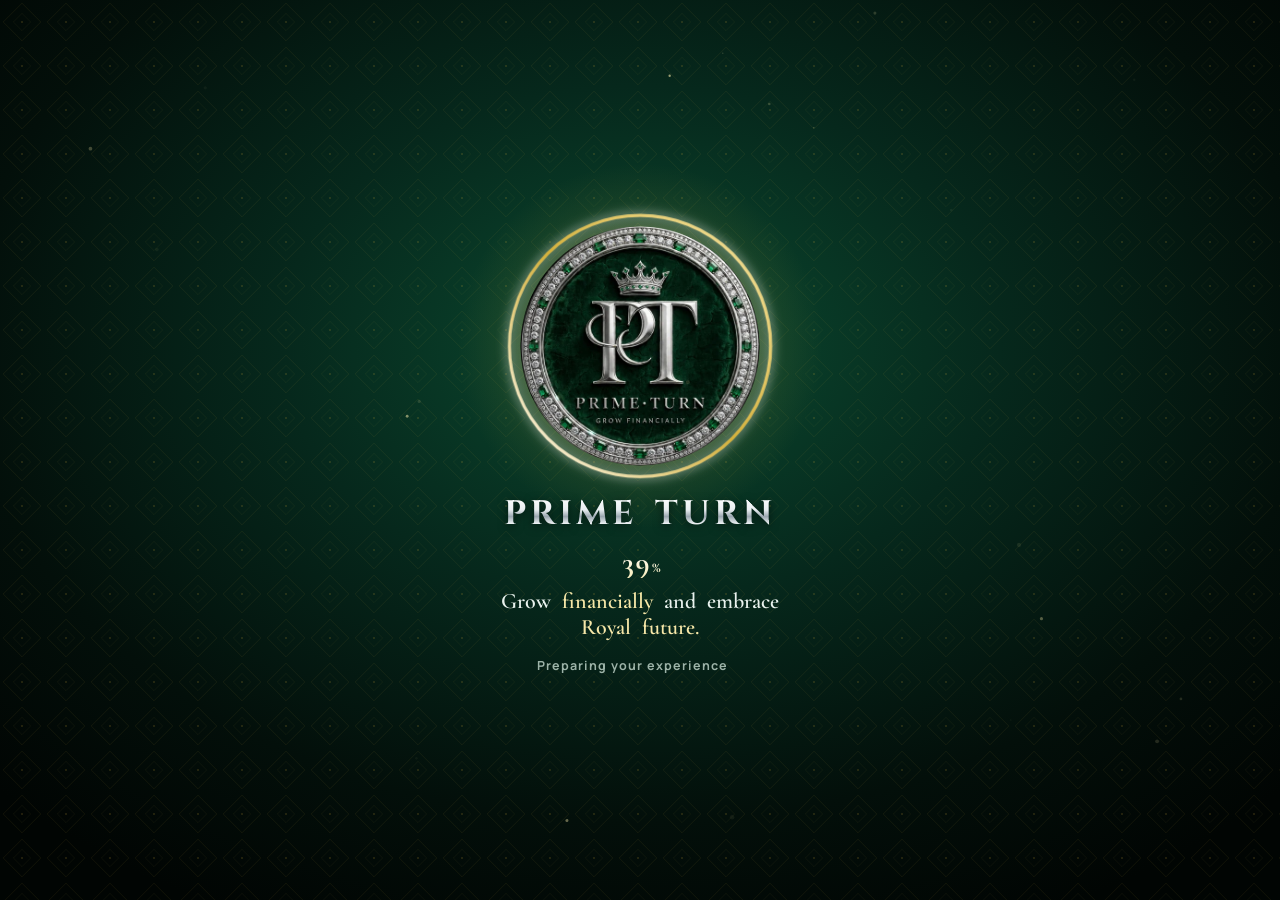
==== dashboard.html @ b7cd5deb "Add files via upload" ====
<!DOCTYPE html>
<html lang="en" class="rt-app">
<head>
<meta charset="UTF-8">
<meta name="viewport" content="width=device-width, initial-scale=1, viewport-fit=cover">
<meta name="theme-color" content="#04261b" id="themeMeta">
<link rel="manifest" href="manifest.webmanifest">
<link rel="apple-touch-icon" href="icons/apple-touch-icon.png">
<meta name="mobile-web-app-capable" content="yes">
<meta name="apple-mobile-web-app-capable" content="yes">
<meta name="apple-mobile-web-app-status-bar-style" content="black">
<meta name="apple-mobile-web-app-title" content="Prime Turn">
<meta name="application-name" content="Prime Turn">
<meta name="format-detection" content="telephone=no">
<script src="pwa.js" defer></script>
<title>Prime Turn | Dashboard</title>
<link rel="icon" type="image/webp" href="[data-uri]">
<link rel="preconnect" href="https://fonts.googleapis.com">
<link rel="preconnect" href="https://fonts.gstatic.com" crossorigin>
<link href="https://fonts.googleapis.com/css2?family=Cormorant+Garamond:wght@500;600;700&family=Manrope:wght@500;600;700;800&family=Cinzel:wght@500;600;700&display=swap" rel="stylesheet">
<script>
/* accounts removed by the admin: remembered on this phone so login can say "Invalid session" */
function markRemoved(email){try{var l=JSON.parse(localStorage.getItem('td_removed')||'[]');if(l.indexOf(email)<0)l.push(email);localStorage.setItem('td_removed',JSON.stringify(l))}catch(e){}}
function isMarkedRemoved(email){try{return JSON.parse(localStorage.getItem('td_removed')||'[]').indexOf(email)>=0}catch(e){return false}}
</script>
<script>try{var th=localStorage.getItem("td_theme");if(th!=="light")document.documentElement.setAttribute("data-theme","dark")}catch(e){}</script>
<style>
:root{
  --navy:#04261b;
  --royal:#0b6b44;
  --royal-2:#118a58;
  --gold:#d4af37;
  --gold-hi:#f6e7a8;
  --gold-lo:#9a7616;
  --white:#ffffff;
  --page:#eceff1;
  --ink:#0b1f17;
  --muted:#5b6e65;
  --line:#d3d9de;
  --ok:#17a354;
  --gold-grad:linear-gradient(135deg,#ffffff 0%,#d4af37 45%,#9a7616 100%);
  --card:#ffffff;--soft:#f4f6f7;--hdr:rgba(255,255,255,.96);--head:#04261b;
  --serif:'Cormorant Garamond',Georgia,'Times New Roman',serif;
  --sans:'Manrope',system-ui,-apple-system,'Segoe UI',Roboto,sans-serif;
}
*{box-sizing:border-box;margin:0;padding:0;-webkit-tap-highlight-color:transparent}
html{scroll-behavior:smooth}
body{
  font-family:var(--sans);color:var(--ink);background:var(--page);
  background-image:
    radial-gradient(1200px 400px at 50% -100px,rgba(11,107,68,.12),transparent 70%),
    radial-gradient(circle at 1px 1px,rgba(11,107,68,.07) 1px,transparent 0);
  background-size:auto,22px 22px;
  min-height:100vh;
}
svg.i{width:1em;height:1em;fill:none;stroke:currentColor;stroke-width:2.2;stroke-linecap:round;stroke-linejoin:round;flex:none}
button{font-family:inherit;cursor:pointer;border:0;background:none;color:inherit}
:focus-visible{outline:3px solid var(--gold);outline-offset:2px}

.app{max-width:520px;margin:0 auto;min-height:100vh;background:var(--page);position:relative;box-shadow:0 0 0 1px var(--line),0 30px 80px rgba(4,38,27,.12)}

/* ---------- Header ---------- */
.header{
  position:relative;
  display:flex;align-items:center;justify-content:space-between;gap:10px;
  padding:10px 16px;background:var(--hdr);backdrop-filter:blur(10px);
  border-bottom:1px solid var(--line);
}
.header::after{content:"";position:absolute;left:0;right:0;bottom:-1px;height:2px;background:var(--gold-grad)}
.brand{display:flex;align-items:center;gap:10px;min-width:0}
.brand img{width:46px;height:46px;object-fit:contain;display:block}
.brand-name{font-family:var(--serif);font-weight:700;font-size:25px;letter-spacing:.14em;color:var(--head);line-height:1}
.brand-name b{color:var(--gold-lo);font-weight:700}
.live{display:flex;align-items:center;gap:7px;font-size:12px;font-weight:800;color:var(--ok);padding:6px 11px;border-radius:999px;background:#eaf8f0;border:1px solid #c6ecd6}
.dot{position:relative;width:10px;height:10px;border-radius:50%;background:#2fae7a;box-shadow:0 0 0 2px #fff,0 0 8px #2fae7a}
.dot::after{content:"";position:absolute;inset:-5px;border-radius:50%;border:2px solid #2fae7a;opacity:0;animation:ping 1.8s ease-out infinite}
@keyframes ping{0%{transform:scale(.5);opacity:.8}100%{transform:scale(1.6);opacity:0}}

.pinned{position:sticky;top:0;z-index:30;background:var(--page);box-shadow:0 10px 16px -10px rgba(4,38,27,.35)}
.pin-body{padding:10px 16px 12px}
main{padding:2px 16px 110px}

/* ---------- Greeting ---------- */
.greet{display:flex;align-items:flex-end;justify-content:space-between;gap:12px;margin-bottom:10px}
.greet h1{font-family:var(--serif);font-size:30px;line-height:1.02;font-weight:700;color:var(--head)}
.greet p{margin-top:3px;font-size:13px;color:var(--muted);font-weight:600}
.clock{text-align:right;flex:none}
.clock .t{font-family:var(--serif);font-size:24px;font-weight:700;color:var(--royal);line-height:1;font-variant-numeric:tabular-nums}
.clock .d{font-size:11.5px;color:var(--muted);font-weight:700;margin-top:4px}

/* ---------- Balance ---------- */
.balance{
  position:relative;overflow:hidden;border-radius:20px;padding:14px 16px 14px;color:#fff;
  background:
    radial-gradient(420px 220px at 105% -10%,rgba(212,175,55,.35),transparent 65%),
    linear-gradient(145deg,#04261b 0%,#0a4f34 55%,#0f7a4e 100%);
  box-shadow:0 18px 40px rgba(4,38,27,.35);
}
.balance::before{ /* gold hairline frame */
  content:"";position:absolute;inset:6px;border-radius:17px;border:1px solid rgba(212,175,55,.45);pointer-events:none}
.balance::after{ /* faint arrow motif */
  content:"";position:absolute;right:-30px;bottom:-40px;width:210px;height:210px;opacity:.07;
  background:conic-gradient(from 200deg,#fff,transparent 40%);clip-path:polygon(50% 0,100% 50%,70% 50%,70% 100%,30% 100%,30% 50%,0 50%);transform:rotate(45deg)}
.eye{position:absolute;top:11px;right:13px;z-index:3;width:34px;height:34px;border-radius:50%;display:grid;place-items:center;background:rgba(255,255,255,.12);font-size:17px}
.bal-view{position:relative;z-index:1;display:flex;overflow-x:auto;scroll-snap-type:x mandatory;scrollbar-width:none;-webkit-overflow-scrolling:touch;overscroll-behavior-x:contain;margin:0 -4px}
.bal-view::-webkit-scrollbar{display:none}
.bal-slide{flex:0 0 100%;scroll-snap-align:start;scroll-snap-stop:always;padding:0 4px}
.bal-label{font-size:13px;font-weight:700;color:#d3dcd8;display:flex;align-items:center;gap:8px;min-height:30px;padding-right:44px}
.bal-label svg{color:var(--gold-hi);font-size:17px}
.bal-amount{margin:4px 0 2px;font-family:var(--serif);font-weight:700;font-size:40px;line-height:1.05;letter-spacing:.01em;
  background:linear-gradient(180deg,#fff 20%,var(--gold-hi) 120%);-webkit-background-clip:text;background-clip:text;color:transparent;font-variant-numeric:lining-nums}
.bal-amount .cur{font-size:.62em;margin-right:4px;vertical-align:.12em}
.bal-sub{font-size:12.5px;color:#aab9b2;font-weight:600}
.bal-sub b{color:var(--gold-hi)}
.bal-dots{position:relative;z-index:1;display:flex;gap:6px;margin-top:8px}
.bal-dots button{width:7px;height:7px;padding:0;border-radius:99px;background:rgba(255,255,255,.35);transition:all .3s}
.bal-dots button.on{width:22px;background:var(--gold)}
.swipe-hint{position:absolute;z-index:1;right:20px;bottom:auto;margin-top:-1px}
.stats{display:grid;grid-template-columns:1fr 1fr;gap:10px;margin-top:10px}
.stat{display:flex;align-items:center;gap:9px;text-align:left;padding:8px 10px;border-radius:10px;background:var(--card);border:1px solid var(--gold);box-shadow:0 5px 12px rgba(4,38,27,.1);transition:transform .15s}
.stat:active{transform:scale(.97)}
.stat .si{width:30px;height:30px;border-radius:8px;display:grid;place-items:center;font-size:16px;color:var(--gold-hi);background:linear-gradient(145deg,var(--navy),var(--royal-2));flex:none}
.stat small{display:block;font-size:10.5px;font-weight:700;color:var(--muted);line-height:1.1}
.stat b{display:block;font-size:14px;font-weight:800;color:var(--head);margin-top:2px;font-variant-numeric:tabular-nums;white-space:nowrap}
.stat.bump b{animation:bump .6s ease}
@keyframes bump{40%{transform:scale(1.25);color:var(--gold-lo)}}
.bal-actions{position:relative;z-index:1;display:grid;grid-template-columns:1fr 1fr;gap:12px;margin-top:10px}
.bal-actions .btn{height:44px;font-size:14.5px}
.btn{height:50px;border-radius:14px;font-weight:800;font-size:15px;display:flex;align-items:center;justify-content:center;gap:9px;transition:transform .15s,box-shadow .15s}
.btn:active{transform:scale(.97)}
.btn svg{font-size:18px}
.btn-gold{background:var(--gold-grad);color:#06130e;box-shadow:0 8px 18px rgba(212,175,55,.4),inset 0 1px 0 rgba(255,255,255,.55)}
.btn-ghost{background:#fff;color:#04261b;box-shadow:0 8px 18px rgba(0,0,0,.18)}

/* ---------- Functions ---------- */
.sec-title{display:flex;align-items:center;gap:10px;margin:22px 2px 12px;font-family:var(--serif);font-size:24px;font-weight:700;color:var(--head)}
.sec-title::after{content:"";flex:1;height:1px;background:linear-gradient(90deg,var(--gold),transparent)}
.grid{display:grid;grid-template-columns:repeat(4,1fr);gap:10px}
.fn{
  display:flex;flex-direction:column;align-items:center;gap:9px;padding:14px 4px 12px;border-radius:16px;
  background:var(--card);border:1px solid var(--line);box-shadow:0 6px 16px rgba(4,38,27,.07);
  font-weight:800;font-size:11.5px;color:var(--head);transition:transform .15s,border-color .15s;
}
.fn:hover{border-color:var(--gold)}
.fn:active{transform:scale(.95)}
.fn .ic{width:46px;height:46px;border-radius:14px;display:grid;place-items:center;font-size:23px;color:var(--gold-hi);
  background:linear-gradient(145deg,var(--navy),var(--royal-2));box-shadow:inset 0 0 0 1px rgba(212,175,55,.5),0 5px 10px rgba(11,107,68,.3)}

/* ---------- Slider ---------- */
.slider{position:relative;border-radius:20px;overflow:hidden;box-shadow:0 14px 30px rgba(4,38,27,.25);border:2px solid #fff;outline:1px solid var(--gold);touch-action:pan-y}
.track{display:flex;transition:transform .7s cubic-bezier(.65,0,.25,1)}
.slide{flex:0 0 100%;aspect-ratio:1.9/1;background:var(--navy)}
.slide img{width:100%;height:100%;object-fit:cover;display:block;user-select:none;-webkit-user-drag:none}
.dots{position:absolute;left:0;right:0;bottom:8px;display:flex;justify-content:center;gap:6px}
.dots button{width:7px;height:7px;border-radius:99px;background:rgba(255,255,255,.55);transition:all .3s;padding:0}
.dots button.on{width:22px;background:var(--gold)}

/* ---------- Transactions ---------- */
.tx-head{display:flex;align-items:center;justify-content:space-between}
.link{font-size:13px;font-weight:800;color:var(--royal)}
.tx-list{background:var(--card);border-radius:20px;border:1px solid var(--line);box-shadow:0 8px 20px rgba(4,38,27,.07);overflow:hidden}
.tx{display:flex;align-items:center;gap:12px;padding:14px 14px}
.tx+.tx{border-top:1px solid var(--line)}
.tx .ti{width:42px;height:42px;border-radius:13px;display:grid;place-items:center;font-size:20px;flex:none}
.tx .in{background:#e3f1ea;color:var(--royal)}
.tx .out{background:#eaeff3;color:var(--gold-lo)}
.tx .meta{flex:1;min-width:0}
.tx .meta b{display:block;font-size:14px;font-weight:800;color:var(--head);white-space:nowrap;overflow:hidden;text-overflow:ellipsis}
.tx .meta span{font-size:12px;color:var(--muted);font-weight:600}
.tx .amt{text-align:right;flex:none}
.tx .amt b{display:block;font-size:14.5px;font-weight:800;font-variant-numeric:tabular-nums}
.pos{color:var(--ok)} .neg{color:var(--head)}
.tag{display:inline-block;margin-top:3px;font-size:10.5px;font-weight:800;padding:2px 8px;border-radius:99px}
.tag.ok{background:#e6f7ee;color:#128a47}
.tag.pend{background:#e9eef2;color:#4d5963}
.foot{text-align:center;margin-top:22px;font-size:11.5px;color:var(--muted);font-weight:600}
.foot b{color:var(--gold-lo)}

/* ---------- Floating nav ---------- */
.dock{
  position:fixed;left:50%;transform:translateX(-50%);bottom:0;z-index:40;
  width:min(520px,100%);display:grid;grid-template-columns:repeat(4,1fr);gap:4px;
  padding:8px 10px calc(8px + env(safe-area-inset-bottom));border-radius:22px 22px 0 0;
  background:linear-gradient(145deg,#04261b,#0a4f34);border-top:2px solid var(--gold);
  box-shadow:0 -10px 30px rgba(4,38,27,.35),inset 0 1px 0 rgba(255,255,255,.12);
}
.dock button{display:flex;flex-direction:column;align-items:center;gap:4px;padding:9px 0 8px;border-radius:17px;color:#b9c5bf;font-size:11px;font-weight:800;transition:all .2s}
.dock button svg{font-size:22px}
.dock button.on{background:var(--gold-grad);color:#06130e;box-shadow:0 6px 14px rgba(212,175,55,.35)}
.dock button.logout{color:#ffb4b4}
.dock button:not(.on):hover{background:rgba(255,255,255,.08);color:#fff}

/* ---------- Modal ---------- */
.overlay{position:fixed;inset:0;z-index:60;background:rgba(2,12,8,.6);backdrop-filter:blur(4px);display:none;align-items:flex-end;justify-content:center}
.overlay.show{display:flex}
.sheet{width:min(520px,100%);background:var(--card);border-radius:26px 26px 0 0;padding:10px 20px calc(24px + env(safe-area-inset-bottom));border-top:3px solid var(--gold);animation:up .3s cubic-bezier(.2,.8,.2,1)}
@keyframes up{from{transform:translateY(40px);opacity:0}to{transform:none;opacity:1}}
.grab{width:44px;height:5px;border-radius:9px;background:var(--line);margin:0 auto 14px}
.sheet h3{font-family:var(--serif);font-size:28px;color:var(--head);margin-bottom:4px}
.sheet p.sub{font-size:13.5px;color:var(--muted);font-weight:600;margin-bottom:16px}
.field{display:block;margin-bottom:12px}
.field span{display:block;font-size:12.5px;font-weight:800;color:var(--head);margin-bottom:6px}
.field input,.field select{width:100%;height:50px;border-radius:13px;border:1.5px solid var(--line);padding:0 14px;font:600 15px var(--sans);color:var(--ink);background:var(--soft)}
.field input:focus,.field select:focus{outline:none;border-color:var(--royal);background:var(--card)}
.sheet .row{display:grid;grid-template-columns:1fr 1fr;gap:10px;margin-top:6px}
.btn-navy{background:linear-gradient(145deg,var(--navy),var(--royal-2));color:#fff}
.btn-line{background:var(--card);border:1.5px solid var(--line);color:var(--head)}
.refbox{display:flex;align-items:center;gap:8px;padding:12px;border-radius:13px;background:#f1f5f3;border:1.5px dashed var(--royal);font-weight:800;font-size:13.5px;color:var(--royal);word-break:break-all;margin-bottom:14px}

.toast{position:fixed;left:50%;bottom:96px;transform:translate(-50%,20px);z-index:80;background:var(--navy);color:#fff;border:1px solid var(--gold);padding:11px 18px;border-radius:99px;font-size:13px;font-weight:700;opacity:0;pointer-events:none;transition:all .3s;white-space:nowrap;max-width:92vw;overflow:hidden;text-overflow:ellipsis}
.toast.show{opacity:1;transform:translate(-50%,0)}

@media (max-width:370px){
  .brand-name{font-size:20px;letter-spacing:.1em}.brand img{width:38px;height:38px}
  .greet h1{font-size:26px}.clock .t{font-size:21px}.bal-amount{font-size:34px}.fn{font-size:10.5px}
}
@media (prefers-reduced-motion:reduce){*{animation:none!important;transition:none!important}}

/* =========================================================
   PRELOADER
   ========================================================= */
[hidden]{display:none!important}
html.lock,html.lock body{overflow:hidden}
.preload{position:fixed;inset:0;z-index:300;display:flex;align-items:center;justify-content:center;overflow:hidden;
  background:radial-gradient(900px 600px at 50% 40%,#0d6a43 0%,#08402a 38%,#03140e 78%,#020c08 100%);color:#fff;transition:opacity .7s ease,visibility .7s}
.preload.out{opacity:0;visibility:hidden}
.pl-facets{position:absolute;inset:0;opacity:.5;
  background:
   linear-gradient(115deg,transparent 0 38%,rgba(255,255,255,.05) 38% 39%,transparent 39% 100%),
   linear-gradient(65deg,transparent 0 58%,rgba(212,175,55,.07) 58% 59%,transparent 59% 100%),
   linear-gradient(160deg,transparent 0 70%,rgba(255,255,255,.04) 70% 100%)}
.pl-spark{position:absolute;bottom:-12px;border-radius:50%;background:radial-gradient(circle,#ffffff,#d4af37 60%,transparent 70%);opacity:0;animation:rise linear infinite}
@keyframes rise{0%{transform:translateY(0) scale(.6);opacity:0}15%{opacity:.9}100%{transform:translateY(-105vh) scale(1.1);opacity:0}}
.pl-stage{position:relative;display:flex;flex-direction:column;align-items:center;padding:20px;text-align:center}
.orbit{position:relative;width:240px;height:240px;display:grid;place-items:center;margin-bottom:34px}
.orbit::before{content:"";position:absolute;inset:-60px;border-radius:50%;background:radial-gradient(circle,rgba(212,175,55,.28),transparent 62%);animation:breathe 3s ease-in-out infinite}
@keyframes breathe{50%{transform:scale(1.14);opacity:.65}}
@keyframes spin{to{transform:rotate(360deg)}}
.ring{position:absolute;border-radius:50%}
.r1{inset:0;background:conic-gradient(from 0deg,transparent 0 45%,#ffffff 78%,#d4af37 94%,transparent 100%);
  -webkit-mask:radial-gradient(farthest-side,transparent calc(100% - 5px),#000 calc(100% - 4px));mask:radial-gradient(farthest-side,transparent calc(100% - 5px),#000 calc(100% - 4px));
  animation:spin 2.2s linear infinite;filter:drop-shadow(0 0 8px rgba(212,175,55,.9))}
.r2{inset:18px;background:conic-gradient(from 180deg,transparent 0 50%,#9fe0c0 80%,#fff 96%,transparent 100%);
  -webkit-mask:radial-gradient(farthest-side,transparent calc(100% - 4px),#000 calc(100% - 3px));mask:radial-gradient(farthest-side,transparent calc(100% - 4px),#000 calc(100% - 3px));
  animation:spin 3.4s linear infinite reverse;filter:drop-shadow(0 0 6px rgba(143,227,187,.9))}
.r3{inset:36px;background:repeating-conic-gradient(rgba(212,175,55,.75) 0 1.2deg,transparent 1.2deg 7.5deg);
  -webkit-mask:radial-gradient(farthest-side,transparent calc(100% - 9px),#000 calc(100% - 8px));mask:radial-gradient(farthest-side,transparent calc(100% - 9px),#000 calc(100% - 8px));
  animation:spin 22s linear infinite}
.r4{inset:30px;border:1px solid rgba(255,255,255,.14)}
.prog{overflow:visible;position:absolute;inset:-16px;width:calc(100% + 32px);height:calc(100% + 32px);transform:rotate(-90deg)}
.prog circle{fill:none;stroke-width:2.4}
.prog .trk{stroke:rgba(255,255,255,.1)}
.prog .bar{stroke:url(#plGrad);stroke-linecap:round;stroke-dasharray:640;stroke-dashoffset:640;filter:drop-shadow(0 0 4px rgba(242,246,249,.9))}
.preload.run .prog .bar{animation:fill var(--dur,7s) cubic-bezier(.45,.05,.3,1) forwards}
@keyframes fill{to{stroke-dashoffset:0}}
.sat{position:absolute;animation:spin linear infinite}
.sat i{position:absolute;top:0;left:50%;border-radius:50%;transform:translate(-50%,-50%)}
.s1{inset:-16px;animation-duration:4.2s}.s1 i{width:11px;height:11px;background:#ffffff;box-shadow:0 0 16px 5px rgba(212,175,55,.95)}
.s2{inset:10px;animation-duration:6.5s;animation-direction:reverse}.s2 i{width:8px;height:8px;background:var(--card);box-shadow:0 0 14px 4px rgba(143,227,187,.95)}
.s3{inset:-34px;animation-duration:9s}.s3 i{width:6px;height:6px;background:#d4af37;box-shadow:0 0 12px 3px rgba(212,175,55,.9)}
.core{position:relative;width:118px;height:118px;border-radius:50%;display:grid;place-items:center;overflow:hidden;
  background:radial-gradient(circle at 35% 30%,#fff,#e6ece9 70%);box-shadow:0 0 0 3px rgba(212,175,55,.9),0 0 0 8px rgba(255,255,255,.08),0 0 40px rgba(212,175,55,.6),inset 0 -8px 18px rgba(11,107,68,.2);animation:pulse 2.4s ease-in-out infinite}
.core img{width:84px;height:84px;object-fit:contain;position:relative}
.core::after{content:"";position:absolute;top:-30%;left:-60%;width:40%;height:160%;background:linear-gradient(90deg,transparent,rgba(255,255,255,.9),transparent);transform:rotate(18deg);animation:shine 2.6s ease-in-out infinite}
@keyframes pulse{50%{transform:scale(1.07)}}
@keyframes shine{0%{left:-60%}55%,100%{left:130%}}
.pl-pct{font-family:var(--serif);font-size:44px;font-weight:700;line-height:1;font-variant-numeric:tabular-nums;background:linear-gradient(180deg,#fff,#f6e7a8 130%);-webkit-background-clip:text;background-clip:text;color:transparent}
.pl-pct small{font-size:.5em;margin-left:2px}
.pl-brand{margin-top:8px;font-family:var(--serif);font-size:24px;letter-spacing:.34em;font-weight:700;padding-left:.34em}
.pl-brand b{color:var(--gold-hi)}
.pl-vision{margin-top:14px;max-width:320px;font-family:var(--serif);font-size:25px;line-height:1.2;font-weight:600;color:#e9f2ee}
.pl-vision span{display:inline-block;opacity:0;transform:translateY(10px);margin:0 .13em}
.preload.run .pl-vision span{animation:word .8s ease forwards;animation-delay:calc(var(--i)*.55s + .5s)}
.pl-vision span.g{color:var(--gold-hi)}
@keyframes word{to{opacity:1;transform:none}}
.pl-status{margin-top:16px;font-size:12.5px;font-weight:700;letter-spacing:.08em;color:#9db3a8}
.pl-status::after{content:"";display:inline-block;width:1.2em;text-align:left;animation:dots 1.4s steps(4) infinite}
@keyframes dots{0%{content:""}25%{content:"."}50%{content:".."}75%,100%{content:"..."}}

/* =========================================================
   AUTH (sign up / login / terms)
   ========================================================= */
.auth{min-height:100vh;background:var(--page);background-image:radial-gradient(circle at 1px 1px,rgba(11,107,68,.07) 1px,transparent 0);background-size:22px 22px}
.auth-wrap{max-width:520px;margin:0 auto;min-height:100vh;box-shadow:0 0 0 1px var(--line),0 30px 80px rgba(4,38,27,.12);background:var(--page);padding-bottom:40px}
.hero{position:relative;overflow:hidden;color:#fff;text-align:center;padding:30px 24px 64px;
  background:radial-gradient(500px 260px at 90% 0%,rgba(212,175,55,.35),transparent 65%),linear-gradient(150deg,#031a12 0%,#09482f 60%,#0f7a4e 100%)}
.hero::before{content:"";position:absolute;inset:0;background:linear-gradient(115deg,transparent 0 40%,rgba(255,255,255,.06) 40% 41%,transparent 41%),linear-gradient(60deg,transparent 0 62%,rgba(212,175,55,.09) 62% 63%,transparent 63%)}
.hero::after{content:"";position:absolute;left:0;right:0;bottom:0;height:3px;background:var(--gold-grad)}
.hero>*{position:relative}
.disc{width:84px;height:84px;margin:0 auto 12px;border-radius:50%;display:grid;place-items:center;background:radial-gradient(circle at 35% 30%,#fff,#e6ece9);box-shadow:0 0 0 3px var(--gold),0 0 30px rgba(212,175,55,.55)}
.disc img{width:60px;height:60px;object-fit:contain}
.hero .nm{font-family:var(--serif);font-size:26px;letter-spacing:.3em;padding-left:.3em;font-weight:700}
.hero .nm b{color:var(--gold-hi)}
.hero h1{font-family:var(--serif);font-size:34px;line-height:1.05;margin-top:14px;font-weight:700}
.hero p{margin:8px auto 0;font-size:13.5px;color:#cdd8d3;font-weight:600;max-width:340px}
.card{position:relative;margin:-36px 16px 0;background:var(--card);border-radius:22px;border-top:3px solid var(--gold);padding:20px 18px 22px;box-shadow:0 20px 44px rgba(4,38,27,.18)}
.fgrid{display:grid;grid-template-columns:1fr 1fr;gap:12px}
.fgrid .full{grid-column:1/-1}
.fld{display:block}
.fld>span{display:block;font-size:12.5px;font-weight:800;color:var(--head);margin-bottom:6px}
.fld>span em{font-style:normal;font-weight:700;color:var(--muted)}
.fld input,.fld select{width:100%;height:50px;border-radius:13px;border:1.5px solid var(--line);padding:0 14px;font:600 15px var(--sans);color:var(--ink);background:var(--soft);appearance:none;-webkit-appearance:none;transition:border-color .2s,background .2s,box-shadow .2s}
.fld select{background-image:url("data:image/svg+xml,%3Csvg xmlns='http://www.w3.org/2000/svg' width='14' height='14' viewBox='0 0 24 24' fill='none' stroke='%230b6b44' stroke-width='3' stroke-linecap='round' stroke-linejoin='round'%3E%3Cpath d='M6 9l6 6 6-6'/%3E%3C/svg%3E");background-repeat:no-repeat;background-position:right 14px center;padding-right:38px}
.fld input:focus,.fld select:focus{outline:none;border-color:var(--royal);background:var(--card);box-shadow:0 0 0 4px rgba(11,107,68,.12)}
.fld.bad input,.fld.bad select{border-color:#d33a3a;background:#fff7f7}
.fld .err{display:none;margin-top:5px;font-size:12px;font-weight:700;color:#c62d2d}
.fld.bad .err{display:block}
.pw{position:relative}
.pw input{padding-right:48px}
.pw button{position:absolute;right:6px;top:50%;transform:translateY(-50%);width:38px;height:38px;border-radius:10px;display:grid;place-items:center;color:var(--royal);font-size:19px}
.group-title{font-family:var(--serif);font-size:22px;font-weight:700;color:var(--head);margin:20px 0 10px;display:flex;align-items:center;gap:10px}
.group-title::after{content:"";flex:1;height:1px;background:linear-gradient(90deg,var(--gold),transparent)}
.group-title:first-child{margin-top:0}
.pwhint{font-size:11.5px;font-weight:700;color:var(--muted);margin-top:5px}
.chk{display:flex;gap:12px;align-items:flex-start;padding:13px 12px;border-radius:14px;border:1.5px solid var(--line);background:var(--soft);cursor:pointer;position:relative;transition:border-color .2s,background .2s}
.chk+.chk{margin-top:10px}
.chk input{position:absolute;opacity:0;width:1px;height:1px}
.chk .box{flex:none;width:28px;height:28px;border-radius:9px;border:2px solid var(--royal);background:var(--card);display:grid;place-items:center;transition:all .25s;margin-top:1px}
.chk .box svg{width:17px;height:17px;fill:none;stroke:#06130e;stroke-width:3.6;stroke-linecap:round;stroke-linejoin:round;stroke-dasharray:26;stroke-dashoffset:26;transition:stroke-dashoffset .3s .05s}
.chk input:checked+.box{background:var(--gold-grad);border-color:var(--gold-lo);box-shadow:0 4px 12px rgba(212,175,55,.5)}
.chk input:checked+.box svg{stroke-dashoffset:0}
.chk:has(input:checked){border-color:var(--gold);background:#f1f6f3}
.chk input:focus-visible+.box{outline:3px solid var(--gold);outline-offset:2px}
.chk .txt{font-size:13px;line-height:1.5;font-weight:700;color:var(--head)}
.chk.bad{border-color:#d33a3a;background:#fff7f7}
.chk-err{display:none;font-size:12px;font-weight:700;color:#c62d2d;margin:6px 4px 0}
.chk-err.show{display:block}
.read{width:100%;margin-top:12px;height:48px;border-radius:13px;border:1.5px solid var(--gold);color:var(--head);font-weight:800;font-size:14px;display:flex;align-items:center;justify-content:center;gap:9px;background:#f3f7f5}
.read svg{font-size:18px;color:var(--gold-lo)}
.read .rd{display:none;font-size:11px;background:#e6f7ee;color:#128a47;padding:2px 8px;border-radius:99px}
.read.done .rd{display:inline-block}
.submit{width:100%;margin-top:16px;height:54px;font-size:16px}
.submit[disabled]{opacity:.5;filter:grayscale(.3);cursor:not-allowed;box-shadow:none}
.hint{text-align:center;font-size:12px;font-weight:700;color:var(--muted);margin-top:8px}
.alt{margin:18px 16px 0;text-align:center}
.alt p{font-size:13.5px;font-weight:700;color:var(--muted);margin-bottom:10px}
.alt .btn{width:100%;background:linear-gradient(145deg,var(--navy),var(--royal-2));color:#fff;box-shadow:0 10px 22px rgba(4,38,27,.28)}
.formerr{display:none;margin-bottom:12px;padding:11px 13px;border-radius:12px;background:#fff1f1;border:1px solid #f1b9b9;color:#a52222;font-size:13px;font-weight:700}
.formerr.show{display:block}
.formerr a{color:var(--royal);text-decoration:underline;font-weight:800;cursor:pointer}
.shake{animation:shake .4s}
@keyframes shake{20%,60%{transform:translateX(-6px)}40%,80%{transform:translateX(6px)}}
.auth-view{animation:viewin .5s ease}
@keyframes viewin{from{opacity:0;transform:translateY(12px)}to{opacity:1;transform:none}}

/* Terms page */
.terms{position:fixed;inset:0;z-index:120;background:var(--page);overflow-y:auto;animation:viewin .35s ease}
.terms .wrap{max-width:520px;margin:0 auto;min-height:100%;background:var(--page);box-shadow:0 0 0 1px var(--line)}
.terms .bar{position:sticky;top:0;z-index:2;display:flex;align-items:center;gap:12px;padding:12px 14px;background:linear-gradient(145deg,#031a12,#0a4f34);color:#fff;border-bottom:3px solid var(--gold)}
.terms .bar button{width:40px;height:40px;border-radius:12px;background:rgba(255,255,255,.12);display:grid;place-items:center;font-size:20px;transform:rotate(180deg)}
.terms .bar h2{font-family:var(--serif);font-size:24px;font-weight:700}
.terms .body{padding:20px 16px 40px}
.terms .lead{font-size:13.5px;color:var(--muted);font-weight:600;margin-bottom:14px}
.terms ol{list-style:none;counter-reset:t;display:grid;gap:10px}
.terms li{counter-increment:t;display:flex;gap:12px;background:var(--card);border:1px solid var(--line);border-radius:16px;padding:14px;font-size:14px;line-height:1.55;font-weight:600;color:var(--ink);box-shadow:0 6px 14px rgba(4,38,27,.06)}
.terms li::before{content:counter(t);flex:none;width:30px;height:30px;border-radius:10px;display:grid;place-items:center;font-weight:800;font-size:14px;color:var(--gold-hi);background:linear-gradient(145deg,var(--navy),var(--royal-2));box-shadow:inset 0 0 0 1px rgba(212,175,55,.6)}
.terms .tdoc{background:var(--card);border:1px solid var(--line);border-radius:16px;padding:16px 14px;box-shadow:0 6px 14px rgba(4,38,27,.06)}
.terms .tdoc h3{font-family:var(--serif);font-size:20px;font-weight:700;color:var(--ink)}
.terms .tdoc .ld-eff{font-size:12px;color:var(--muted);margin:4px 0 12px;font-weight:600}
.terms .tdoc h4{margin:18px 0 6px;font-size:13px;font-weight:800;letter-spacing:.06em;color:var(--ink)}
.terms .tdoc p{margin:8px 0;font-size:14px;line-height:1.6;font-weight:600;color:var(--ink)}
.terms .tdoc ul{margin:8px 0 8px 20px;padding:0}.terms .tdoc li{display:list-item;list-style:disc;background:none;border:0;box-shadow:none;border-radius:0;padding:0;margin:4px 0;font-size:14px;line-height:1.55;font-weight:600;color:var(--ink);counter-increment:none}
.terms .tdoc li::before{content:none;display:none}
.terms .tdoc .ld-sign{margin-top:18px;font-weight:800}.terms .tdoc .ld-sign+.ld-sign{margin-top:2px;font-style:italic;font-weight:700;color:var(--muted)}
.terms .btn{width:100%;margin-top:18px}
@media (max-width:370px){.pl-vision{font-size:21px}.orbit{width:210px;height:210px}.hero h1{font-size:29px}.fgrid{gap:10px}}
@media (prefers-reduced-motion:reduce){.preload.run .pl-vision span{opacity:1;transform:none}}


/* ---------- Night mode ---------- */
html[data-theme="dark"]{
  --page:#020b07;--card:#0a1f17;--soft:#0f2a20;--hdr:rgba(3,14,10,.96);--head:#f4f8f6;
  --ink:#e9f2ee;--muted:#9fb8aa;--line:#1e3a2e;color-scheme:dark}
html[data-theme="dark"] .live{background:#0c2b1d;border-color:#175a38}
html[data-theme="dark"] .tx .in{background:#123a29;color:#8fe3bb}
html[data-theme="dark"] .tx .out{background:#1e2a26;color:var(--gold-hi)}
html[data-theme="dark"] .tag.ok{background:#0c2b1d;color:#5fe3a0}
html[data-theme="dark"] .tag.pend{background:#1e2a26;color:var(--gold-hi)}
html[data-theme="dark"] .refbox{background:var(--soft)}
html[data-theme="dark"] .chk:has(input:checked){background:#14231d}
html[data-theme="dark"] .read{background:var(--soft)}
html[data-theme="dark"] .fld.bad input,html[data-theme="dark"] .fld.bad select,html[data-theme="dark"] .chk.bad{background:#2c1318}
html[data-theme="dark"] .formerr{background:#2c1318;border-color:#6a2b33;color:#ffb4b4}
html[data-theme="dark"] .pos{color:#4fdc93}
html[data-theme="dark"] .neg{color:#e9f2ee}
html[data-theme="dark"] .link,html[data-theme="dark"] .clock .t{color:#8fe3bb}
html[data-theme="dark"] .foot b{color:var(--gold-hi)}
html[data-theme="dark"] .fld select{background-image:url("data:image/svg+xml,%3Csvg xmlns='http://www.w3.org/2000/svg' width='14' height='14' viewBox='0 0 24 24' fill='none' stroke='%23f2f6f9' stroke-width='3' stroke-linecap='round' stroke-linejoin='round'%3E%3Cpath d='M6 9l6 6 6-6'/%3E%3C/svg%3E")}
html[data-theme="dark"] .pw button{color:var(--gold-hi)}
html[data-theme="dark"] .stat b{color:#fff}

/* ---------- Reward page ---------- */
.reward{position:fixed;inset:0;z-index:150;overflow:hidden;display:flex;flex-direction:column;align-items:center;color:#fff;
  background:radial-gradient(800px 520px at 50% 30%,#0f7a4e 0%,#08402a 42%,#03140e 100%)}
.reward::before{content:"";position:absolute;inset:0;background:linear-gradient(115deg,transparent 0 40%,rgba(255,255,255,.06) 40% 41%,transparent 41%),linear-gradient(60deg,transparent 0 62%,rgba(212,175,55,.09) 62% 63%,transparent 63%)}
.rw-rays{position:absolute;left:50%;top:26%;width:900px;height:900px;margin:-450px 0 0 -450px;opacity:.28;
  background:repeating-conic-gradient(from 0deg,rgba(242,246,249,.9) 0 6deg,transparent 6deg 24deg);
  -webkit-mask:radial-gradient(circle,#000 0,transparent 62%);mask:radial-gradient(circle,#000 0,transparent 62%);animation:spin 40s linear infinite}
.rw-stage{position:relative;z-index:3;flex:1;width:100%;max-width:480px;display:flex;flex-direction:column;align-items:center;justify-content:center;text-align:center;padding:24px 24px 8px}
.rw-gift{width:96px;height:96px;border-radius:50%;display:grid;place-items:center;font-size:48px;color:#06130e;background:var(--gold-grad);
  box-shadow:0 0 0 6px rgba(255,255,255,.12),0 0 50px rgba(242,246,249,.7);animation:giftpop .9s cubic-bezier(.2,1.6,.4,1) both,wob 2.6s 1s ease-in-out infinite}
@keyframes giftpop{from{transform:scale(0) rotate(-30deg)}}
@keyframes wob{50%{transform:rotate(6deg) scale(1.05)}}
.rw-stage h2{font-family:var(--serif);font-size:40px;line-height:1;margin-top:22px;font-weight:700;animation:viewin .8s .3s both}
.rw-amt{font-family:var(--serif);font-weight:700;font-size:84px;line-height:1.05;margin:14px 0 6px;font-variant-numeric:tabular-nums lining-nums;
  background:linear-gradient(180deg,#fff 10%,#f6e7a8 55%,#d4af37 110%);-webkit-background-clip:text;background-clip:text;color:transparent;
  filter:drop-shadow(0 6px 22px rgba(212,175,55,.55));animation:viewin .8s .5s both}
.rw-amt small{font-size:.62em;margin-right:4px}
.rw-stage p{font-size:16px;line-height:1.55;font-weight:600;color:#dbe4e0;max-width:340px;animation:viewin .8s .7s both}
.rw-stage p b{color:var(--gold-hi)}
.rw-foot{position:relative;z-index:3;width:100%;max-width:480px;padding:12px 20px calc(26px + env(safe-area-inset-bottom));animation:viewin .8s 1s both}
.rw-foot .btn{width:100%;height:58px;font-size:17px;animation:glow 2s 1.6s ease-in-out infinite}
@keyframes glow{50%{box-shadow:0 8px 34px rgba(242,246,249,.9),inset 0 1px 0 rgba(255,255,255,.55)}}
.balloon{position:absolute;bottom:-190px;z-index:1;width:var(--w);height:calc(var(--w)*1.2);border-radius:50% 50% 48% 48%/55% 55% 45% 45%;
  background:radial-gradient(circle at 32% 26%,rgba(255,255,255,.8) 0 9%,transparent 28%),var(--c);box-shadow:inset -6px -10px 18px rgba(0,0,0,.22);
  animation:floatup var(--d) ease-in-out var(--dl) infinite}
.balloon::before{content:"";position:absolute;left:50%;bottom:-7px;margin-left:-6px;border:6px solid transparent;border-bottom-color:var(--k);border-top:0;transform:scaleY(1.1)}
.balloon::after{content:"";position:absolute;left:50%;top:100%;width:1.5px;height:90px;margin-top:5px;background:linear-gradient(rgba(255,255,255,.6),transparent)}
@keyframes floatup{0%{transform:translate(0,0) rotate(-4deg)}50%{transform:translate(var(--sw),-70vh) rotate(5deg)}100%{transform:translate(0,-135vh) rotate(-4deg)}}
.cf{position:absolute;top:-24px;z-index:2;width:8px;height:14px;opacity:.95;animation:fall var(--d) linear var(--dl) infinite}
@keyframes fall{to{transform:translate(var(--sw),112vh) rotate(900deg)}}

/* sheets: longer content */
.sheet{max-height:90vh;overflow-y:auto}
.prof-top{display:flex;align-items:center;gap:14px;margin-bottom:16px}
.avatar{width:62px;height:62px;border-radius:50%;display:grid;place-items:center;font-family:var(--serif);font-size:28px;font-weight:700;color:#06130e;background:var(--gold-grad);box-shadow:0 0 0 3px var(--card),0 0 0 5px var(--gold)}
.prof-top h3{margin:0;font-size:25px;line-height:1.1}
.prof-top span{font-size:12.5px;font-weight:700;color:var(--muted)}
.kv{border:1px solid var(--line);border-radius:16px;overflow:hidden}
.kv div{display:flex;justify-content:space-between;gap:14px;padding:13px 14px;font-size:14px;font-weight:700}
.kv div+div{border-top:1px solid var(--line)}
.kv span{color:var(--muted)} .kv b{color:var(--head);text-align:right}
.kv.main div{font-size:15px}
.seg{display:grid;grid-template-columns:1fr 1fr;gap:10px;margin-bottom:14px}
.seg button{display:flex;flex-direction:column;align-items:center;gap:6px;padding:14px 8px;border-radius:16px;border:1.5px solid var(--line);background:var(--soft);font-weight:800;font-size:14px;color:var(--head);transition:all .2s}
.seg button svg{font-size:24px;color:var(--royal)}
.seg button.on{border-color:var(--gold);background:linear-gradient(145deg,var(--navy),var(--royal-2));color:#fff;box-shadow:0 8px 18px rgba(11,107,68,.35)}
.seg button.on svg{color:var(--gold-hi)}
.set-title{font-size:12.5px;font-weight:800;color:var(--muted);margin:2px 2px 8px}
.rowbtn{width:100%;display:flex;align-items:center;gap:12px;padding:14px;border-radius:16px;border:1.5px solid var(--line);background:var(--soft);font-weight:800;font-size:14.5px;color:var(--head);text-align:left}
.rowbtn svg{font-size:20px;color:var(--royal)}
.rowbtn .ch{margin-left:auto;transition:transform .25s}
.rowbtn.open .ch{transform:rotate(90deg)}
.pwbox{display:none;margin-top:12px}
.pwbox.show{display:block}
.pwmsg{display:none;margin-bottom:10px;padding:10px 12px;border-radius:12px;font-size:13px;font-weight:700}
.pwmsg.show{display:block}.pwmsg.bad{background:#fff1f1;color:#a52222;border:1px solid #f1b9b9}.pwmsg.good{background:#e6f7ee;color:#128a47;border:1px solid #bfe8d1}


/* ---------- Bell badge, link tiles, gift & daily reward pages ---------- */
a.fn{text-decoration:none}
.supmenu{position:fixed;z-index:1200;background:var(--card);border:1px solid var(--line);border-radius:16px;box-shadow:0 14px 36px rgba(4,38,27,.28);padding:8px;opacity:0;transform:translateY(-6px) scale(.98);transform-origin:top right;transition:opacity .16s,transform .16s}
.supmenu.show{opacity:1;transform:none}
.supmenu[hidden]{display:none}
.supmenu a{display:flex;align-items:center;gap:12px;padding:11px 12px;border-radius:12px;text-decoration:none;color:var(--ink)}
.supmenu a:hover,.supmenu a:active{background:var(--soft)}
.supmenu .sm-ic{width:40px;height:40px;border-radius:50%;display:grid;place-items:center;flex:none}
.supmenu .wa{background:#25D366}.supmenu .tg{background:#229ED9}
.supmenu b{display:block;font-size:14px;font-weight:800}.supmenu small{color:var(--muted);font-size:11.5px;font-weight:600}
.trow{display:flex;align-items:center;gap:14px;padding:14px 2px;border-bottom:1px solid var(--line)}
.trow:last-child{border-bottom:0}
.tprof{width:86px;flex:none;text-align:center}
.tav{width:54px;height:54px;border-radius:50%;background:var(--soft);color:var(--royal);display:grid;place-items:center;margin:0 auto 6px;border:2px solid var(--gold)}
.tav .i{width:26px;height:26px}
.tprof b{display:block;font-size:12px;font-weight:800;line-height:1.25;word-break:break-word}
.tprog{flex:1;min-width:0}
.tbar{height:12px;border-radius:99px;background:var(--soft);overflow:hidden;border:1px solid var(--line)}
.tbar i{display:block;height:100%;border-radius:99px;background:linear-gradient(90deg,#d4af37,#b9c3cb);transition:width .6s}
.tbar.full i{background:linear-gradient(90deg,#17a354,#3ccf7a)}
.tprog small{display:block;margin-top:7px;font-size:11.5px;font-weight:700;color:var(--muted);line-height:1.35}
.tclaim{width:100%;padding:13px 10px;font-size:13px;line-height:1.25}
.reflink{font-size:12.5px;font-weight:700;color:var(--royal);word-break:break-all;text-align:left;justify-content:flex-start}
.dock .bw{position:relative;display:inline-grid;place-items:center}
.dock .bdg{position:absolute;top:-2px;right:-3px;width:11px;height:11px;border-radius:50%;background:#ff4d4f;border:2px solid #0a4f34;animation:bellpulse 1.6s ease-in-out infinite}
.dock button.on .bdg{border-color:var(--gold-lo)}
@keyframes bellpulse{50%{transform:scale(1.3)}}
.btn[disabled]{opacity:.55;filter:grayscale(.3);cursor:not-allowed;box-shadow:none}
.toast{z-index:200}
.gp-ic{width:84px;height:84px;margin:6px auto 14px;border-radius:50%;display:grid;place-items:center;font-size:42px;color:#06130e;background:var(--gold-grad);box-shadow:0 0 0 5px rgba(212,175,55,.2),0 12px 28px rgba(212,175,55,.4)}
.gp-title{font-family:var(--serif);font-size:30px;font-weight:700;color:var(--head);text-align:center;line-height:1.05}
.gp-sub{text-align:center;font-size:13.5px;font-weight:600;color:var(--muted);margin:8px auto 18px;max-width:320px;line-height:1.5}
.gp-card{background:var(--card);border:1px solid var(--line);border-top:3px solid var(--gold);border-radius:20px;padding:18px;box-shadow:0 12px 28px rgba(4,38,27,.1)}
.gp-code input{width:100%;height:54px;border-radius:13px;border:1.5px solid var(--line);padding:0 14px;font:800 17px var(--sans);letter-spacing:.12em;text-transform:uppercase;text-align:center;color:var(--ink);background:var(--soft)}
.gp-code input:focus{outline:none;border-color:var(--royal);background:var(--card);box-shadow:0 0 0 4px rgba(11,107,68,.12)}
.gp-code input::placeholder{letter-spacing:.04em;text-transform:none;font-weight:700;color:var(--muted)}
.gp-card .pwmsg{margin:12px 0 0}
.gp-amt{position:relative;overflow:hidden;text-align:center;border-radius:18px;padding:20px 14px;color:#fff;border:1px solid rgba(212,175,55,.6);
  background:radial-gradient(300px 160px at 100% -10%,rgba(212,175,55,.35),transparent 65%),linear-gradient(145deg,#04261b,#0f7a4e);box-shadow:0 14px 30px rgba(4,38,27,.3)}
.gp-amt small{display:block;font-size:12.5px;font-weight:700;color:#d3dcd8}
.gp-amt b{display:block;margin-top:4px;font-family:var(--serif);font-size:54px;line-height:1.05;font-weight:700;font-variant-numeric:lining-nums;
  background:linear-gradient(180deg,#fff 15%,var(--gold-hi) 120%);-webkit-background-clip:text;background-clip:text;color:transparent}
.gp-amt b i{font-style:normal;font-size:.6em;margin-right:4px}
.gp-ok{text-align:center}
.gp-ok .gp-ic{background:linear-gradient(145deg,#2fae7a,#128a47);color:#fff;box-shadow:0 0 0 5px rgba(47,174,122,.18),0 12px 28px rgba(23,163,84,.4)}
.gp-wait{margin-top:12px;text-align:center;font-size:13px;font-weight:800;color:var(--muted);font-variant-numeric:tabular-nums}
.gp-wait b{color:var(--royal)}
html[data-theme="dark"] .gp-wait b{color:var(--gold-hi)}
/* ---------- Treasure box: storm, lightning, opening ---------- */
.tr-stage{position:relative;height:290px;border-radius:22px;overflow:hidden;margin:4px 0 14px;background:linear-gradient(180deg,#a9c0b8 0%,#e3ece8 100%);border:1px solid var(--line);box-shadow:0 12px 28px rgba(4,38,27,.16);isolation:isolate}
.tr-dark{position:absolute;inset:0;background:linear-gradient(180deg,#040b10 0%,#14323d 100%);opacity:0;transition:opacity 3s ease}
.tr-stage.storm .tr-dark{opacity:1}
.tr-cloud{--cl:#f4f8f7;position:absolute;top:34px;width:120px;height:34px;border-radius:40px;background:var(--cl);box-shadow:30px -16px 0 8px var(--cl),-24px -8px 0 0 var(--cl);transition:background 3s,box-shadow 3s}
.tr-cloud.c1{left:46px}.tr-cloud.c2{right:34px;top:62px;transform:scale(.8)}
.tr-stage.storm .tr-cloud{--cl:#1a262d}
.tr-rain{position:absolute;inset:0;opacity:0;background:repeating-linear-gradient(105deg,transparent 0 9px,rgba(190,220,235,.4) 9px 10px);background-size:40px 60px;animation:trrain .45s linear infinite;transition:opacity 2s}
.tr-stage.storm .tr-rain{opacity:.8}
@keyframes trrain{to{background-position:-12px 60px}}
.tr-flash{position:absolute;inset:0;background:#fff;opacity:0;pointer-events:none;z-index:5}
.tr-stage.strike .tr-flash{animation:trflash .9s ease-out}
@keyframes trflash{0%{opacity:0}8%{opacity:.95}16%{opacity:.15}26%{opacity:.8}100%{opacity:0}}
.tr-bolt{position:absolute;left:50%;top:44px;width:84px;height:190px;margin-left:-42px;opacity:0;z-index:4;filter:drop-shadow(0 0 8px #bfe6ff) drop-shadow(0 0 18px #7cc4ff)}
.tr-stage.strike .tr-bolt{animation:trbolt .8s ease-out}
@keyframes trbolt{0%{opacity:0}6%,30%{opacity:1}40%{opacity:.15}50%,62%{opacity:1}100%{opacity:0}}
.tr-box{position:absolute;left:50%;bottom:20px;width:150px;height:118px;margin-left:-75px;z-index:3}
.tr-stage.strike .tr-box{animation:trshake .5s}
@keyframes trshake{0%,100%{transform:none}20%{transform:translateX(-5px)}40%{transform:translateX(5px)}60%{transform:translateX(-3px)}80%{transform:translateX(3px)}}
.tr-beam{position:absolute;left:50%;bottom:66px;width:120px;height:170px;margin-left:-60px;clip-path:polygon(22% 100%,78% 100%,100% 0,0 0);background:linear-gradient(0deg,rgba(255,236,160,.95),rgba(255,236,160,0));opacity:0;transition:opacity .7s}
.tr-stage.open .tr-beam{opacity:1}
.tr-base{position:absolute;left:0;right:0;bottom:0;height:70px;border-radius:6px 6px 12px 12px;background:repeating-linear-gradient(180deg,#9a6733 0 10px,#85561f 10px 12px);box-shadow:inset 0 0 0 3px #5a3714,0 10px 16px rgba(0,0,0,.35)}
.tr-lid{position:absolute;left:0;right:0;bottom:70px;height:46px;border-radius:70px 70px 4px 4px/46px 46px 4px 4px;background:linear-gradient(180deg,#a8723a,#85561f);box-shadow:inset 0 0 0 3px #5a3714;transform-origin:0 100%;transition:transform .6s cubic-bezier(.2,1.5,.4,1)}
.tr-stage.open .tr-lid{transform:translate(-4px,-14px) rotate(-24deg)}
.tr-base::before,.tr-lid::before{content:"";position:absolute;inset:0;border-radius:inherit;background:linear-gradient(90deg,transparent 11%,#e3b94b 11% 19%,transparent 19% 81%,#e3b94b 81% 89%,transparent 89%)}
.tr-lock{position:absolute;left:50%;top:-12px;width:24px;height:28px;margin-left:-12px;border-radius:6px;background:linear-gradient(180deg,#f3d77a,#c99a2e);box-shadow:0 0 0 2px #5a3714;z-index:2}
.tr-lock::after{content:"";position:absolute;left:50%;top:9px;width:5px;height:9px;margin-left:-2.5px;border-radius:3px;background:#4a2d0e}
.tr-reveal{animation:trin .6s cubic-bezier(.2,1.2,.4,1) both}
@keyframes trin{from{opacity:0;transform:translateY(12px) scale(.96)}}
.tr-hint{text-align:center;font-size:14px;font-weight:800;color:var(--head);margin:0 auto 14px;min-height:20px}
.gp-ic[hidden],#gClaim[hidden],#trAmtWrap[hidden]{display:none!important}


/* ---------- Bank picker, withdrawal account ---------- */
.bankpick{width:100%;height:50px;border-radius:13px;border:1.5px solid var(--line);padding:0 14px;display:flex;align-items:center;justify-content:space-between;gap:8px;background:var(--soft);font:600 15px var(--sans);color:var(--ink);text-align:left}
.bankpick b{font-weight:600;white-space:nowrap;overflow:hidden;text-overflow:ellipsis}
.bankpick.ph b{color:var(--muted)}
.bankpick svg{color:var(--royal);font-size:18px;transition:transform .2s}
.bankpick.open{border-color:var(--royal);background:var(--card)}
.bankpick.open svg{transform:rotate(90deg)}
.bankdrop{margin-top:8px;border:1.5px solid var(--gold);border-radius:14px;background:var(--card);overflow:hidden}
.bankdrop input{width:100%;height:46px;border:0;border-bottom:1px solid var(--line);border-radius:0;padding:0 14px;font:600 14.5px var(--sans);color:var(--ink);background:var(--card)}
.bankdrop input:focus{outline:none}
.bankdrop ul{list-style:none;max-height:220px;overflow-y:auto;overscroll-behavior:contain}
.bankdrop li{padding:12px 14px;font-size:14px;font-weight:700;color:var(--head);border-top:1px solid var(--line);cursor:pointer}
.bankdrop li:first-child{border-top:0}
.bankdrop li:hover,.bankdrop li.sel{background:var(--soft)}
.bankdrop li.oth{color:var(--royal)}
.acct{display:flex;align-items:center;gap:12px;padding:14px;border-radius:16px;border:1.5px solid var(--gold);background:var(--soft);margin-bottom:12px}
.acct .ai{width:44px;height:44px;border-radius:13px;display:grid;place-items:center;font-size:22px;color:var(--gold-hi);background:linear-gradient(145deg,var(--navy),var(--royal-2));flex:none}
.acct .am{min-width:0}
.acct .am b{display:block;font-size:14.5px;font-weight:800;color:var(--head);white-space:nowrap;overflow:hidden;text-overflow:ellipsis}
.acct .am span{display:block;font-size:12.5px;font-weight:700;color:var(--muted);margin-top:2px}
.acct>button{margin-left:auto;flex:none;font-size:12.5px;font-weight:800;color:var(--royal)}
.tag.bad{background:#fde8e8;color:#b42323}
html[data-theme="dark"] .tag.bad{background:#3a1218;color:#ff9a9a}

.tx.unread{background:rgba(212,175,55,.12);box-shadow:inset 3px 0 0 var(--gold)}
.tx .ti.bad{background:#fde8e8;color:#b42323}
html[data-theme="dark"] .tx .ti.bad{background:#3a1218;color:#ff9a9a}

/* =====================================================================
   PRIME TURN  ·  Royal Emerald  ×  Platinum Chrome  ×  Diamond
   ===================================================================== */
:root{
  --plat:#d4af37;--plat-hi:#f6e7a8;--plat-lo:#9a7616;
  --emerald:#0b6b44;--emerald-hi:#118a58;
  --gold-grad:linear-gradient(135deg,#ffffff 0%,#e4e9ed 22%,#a3aeb7 48%,#f4f7f9 70%,#b6c0c8 100%);
  --chrome-text:linear-gradient(180deg,#ffffff 0%,#e9eef1 36%,#9aa6af 54%,#f1f5f7 74%,#c3ccd3 100%);
  --lattice:url("data:image/svg+xml,%3Csvg xmlns='http://www.w3.org/2000/svg' width='44' height='44'%3E%3Cpath d='M22 3 41 22 22 41 3 22Z' fill='none' stroke='rgba(11,107,68,.09)' stroke-width='1'/%3E%3Cpath d='M22 14 30 22 22 30 14 22Z' fill='none' stroke='rgba(11,107,68,.09)' stroke-width='.6'/%3E%3C/svg%3E");
  --velvet:url("data:image/svg+xml,%3Csvg xmlns='http://www.w3.org/2000/svg' width='180' height='180'%3E%3Cfilter id='n'%3E%3CfeTurbulence type='fractalNoise' baseFrequency='.75' numOctaves='3' stitchTiles='stitch'/%3E%3CfeColorMatrix values='0 0 0 0 .8  0 0 0 0 1  0 0 0 0 .9  0 0 0 .22 0'/%3E%3C/filter%3E%3Crect width='100%25' height='100%25' filter='url(%23n)'/%3E%3C/svg%3E");
  --cut:polygon(24% 0,76% 0,100% 24%,100% 76%,76% 100%,24% 100%,0 76%,0 24%);
}
html[data-theme="dark"]{--lattice:url("data:image/svg+xml,%3Csvg xmlns='http://www.w3.org/2000/svg' width='44' height='44'%3E%3Cpath d='M22 3 41 22 22 41 3 22Z' fill='none' stroke='rgba(212,175,55,.06)' stroke-width='1'/%3E%3Cpath d='M22 14 30 22 22 30 14 22Z' fill='none' stroke='rgba(212,175,55,.06)' stroke-width='.6'/%3E%3C/svg%3E")}
:focus-visible{outline:3px solid #35c98b;outline-offset:2px}

body,.auth,.auth-wrap{background-color:var(--page)}
body,.auth{background-image:radial-gradient(1200px 420px at 50% -120px,rgba(11,107,68,.22),transparent 70%),var(--lattice);background-size:auto,44px 44px}
html[data-theme="dark"] body{background-image:radial-gradient(1200px 420px at 50% -120px,rgba(17,138,88,.28),transparent 70%),var(--lattice);background-size:auto,44px 44px}
.app,.pinned{background-image:var(--lattice);background-size:44px 44px}
.auth-wrap{background-image:var(--lattice);background-size:44px 44px}

/* ---------- Header ---------- */
.brand-name,.pl-name,.hero .nm,.sec-title,.group-title{font-family:'Cinzel','Cormorant Garamond',Georgia,serif}
.header{background:linear-gradient(180deg,#010d09 0%,#04261b 100%);border-bottom:1px solid rgba(246,231,168,.22);padding:9px 16px;backdrop-filter:none}
.header::after{height:2px;background:var(--gold-grad);box-shadow:0 0 14px rgba(246,231,168,.55)}
.brand{gap:11px}
.brand img{width:52px;height:52px;border-radius:50%;filter:drop-shadow(0 3px 8px rgba(0,0,0,.65))}
.brand-name{font-size:21px;letter-spacing:.16em;white-space:nowrap;font-weight:700;background:var(--chrome-text);-webkit-background-clip:text;background-clip:text;color:transparent;filter:drop-shadow(0 1px 1px rgba(0,0,0,.5))}
.brand-name b{color:transparent;font-weight:700}
.live{background:rgba(47,174,122,.1);border-color:rgba(95,227,160,.35);color:#5fe3a0}
.sec-title{font-size:20px;letter-spacing:.06em;text-transform:uppercase}
.sec-title::before,.group-title::before{content:"";flex:none;width:9px;height:9px;transform:rotate(45deg);background:var(--gold-grad);box-shadow:0 0 9px rgba(246,231,168,.75)}
.sec-title::after,.group-title::after{background:linear-gradient(90deg,var(--plat),transparent)}
.group-title{font-size:17px;letter-spacing:.05em;text-transform:uppercase}
.greet h1{letter-spacing:.01em}
html[data-theme="dark"] .clock .t{color:var(--plat-hi)}

/* ---------- Balance card : emerald velvet, chrome frame, diamond sheen ---------- */
.balance{
  background:
    radial-gradient(420px 220px at 105% -10%,rgba(246,231,168,.30),transparent 65%),
    radial-gradient(300px 200px at -10% 115%,rgba(47,174,122,.20),transparent 70%),
    var(--velvet),
    linear-gradient(145deg,#010f0a 0%,#05402a 52%,#0d7a4c 100%);
  box-shadow:0 22px 48px rgba(0,0,0,.42),0 0 0 1px rgba(246,231,168,.55),inset 0 1px 0 rgba(255,255,255,.28)}
.balance::before{inset:6px;border-radius:15px;border:1px solid rgba(225,231,236,.5)}
.balance::after{content:"";position:absolute;inset:0;right:auto;bottom:auto;width:auto;height:auto;opacity:1;clip-path:none;transform:none;pointer-events:none;
  background:linear-gradient(110deg,transparent 38%,rgba(255,255,255,.17) 49%,transparent 60%);background-size:260% 100%;animation:sheen 7s ease-in-out infinite}
@keyframes sheen{0%{background-position:160% 0}55%,100%{background-position:-70% 0}}
.eye{background:rgba(255,255,255,.1);border:1px solid rgba(246,231,168,.4)}
.bal-amount{text-shadow:none;filter:drop-shadow(0 2px 8px rgba(0,0,0,.35))}
.tw{position:absolute;z-index:2;width:14px;height:14px;pointer-events:none;background:#fff;opacity:0;
  clip-path:polygon(50% 0,60% 40%,100% 50%,60% 60%,50% 100%,40% 60%,0 50%,40% 40%);
  filter:drop-shadow(0 0 5px #fff);animation:twinkle 3.6s ease-in-out infinite;animation-delay:var(--d,0s)}
@keyframes twinkle{0%,100%{opacity:0;transform:scale(.3) rotate(0)}45%{opacity:1;transform:scale(1) rotate(45deg)}70%{opacity:0;transform:scale(.4) rotate(90deg)}}

/* ---------- Buttons : platinum chrome ---------- */
.btn-gold{background:var(--gold-grad);color:#06130e;border:1px solid rgba(255,255,255,.65);
  box-shadow:0 8px 22px rgba(212,175,55,.25),inset 0 1px 0 #fff,inset 0 -3px 7px rgba(80,95,105,.35);text-shadow:0 1px 0 rgba(255,255,255,.55);letter-spacing:.02em}
.btn-ghost{background:rgba(255,255,255,.08);color:var(--plat-hi);border:1px solid rgba(246,231,168,.55);box-shadow:inset 0 1px 0 rgba(255,255,255,.18),0 8px 18px rgba(0,0,0,.25)}
.btn-navy,.alt .btn{background:linear-gradient(145deg,#04261b,#0f7a4e);color:var(--plat-hi);border:1px solid rgba(246,231,168,.5);box-shadow:inset 0 1px 0 rgba(255,255,255,.2),0 10px 22px rgba(4,38,27,.35)}
.btn-line{border-color:var(--plat)}

/* ---------- Emerald-cut gem icon tiles ---------- */
.fn .ic,.stat .si,.acct .ai{position:relative;isolation:isolate;border-radius:0;clip-path:var(--cut);background:var(--gold-grad);box-shadow:none;color:var(--plat-hi)}
.fn .ic::before,.stat .si::before,.acct .ai::before{content:"";position:absolute;inset:2px;z-index:-1;clip-path:var(--cut);
  background:linear-gradient(135deg,rgba(255,255,255,.30) 0,transparent 38%),linear-gradient(145deg,#03231a,#0f8a58 62%,#0a5a39)}
.fn{position:relative;background:linear-gradient(180deg,var(--card),var(--soft));letter-spacing:.02em}
.fn::after{content:"";position:absolute;left:22%;right:22%;top:0;height:1px;background:linear-gradient(90deg,transparent,var(--plat),transparent)}
.fn:hover{border-color:var(--plat);box-shadow:0 12px 28px rgba(0,0,0,.22),0 0 0 1px var(--plat)}
/* ---------- Royal Wheel (daily royalties) ---------- */
.rwl-kick{text-align:center;font-size:11.5px;font-weight:800;letter-spacing:.32em;text-transform:uppercase;color:var(--plat);margin:2px 0 6px}
.rwl-stage{position:relative;width:min(88vw,344px);aspect-ratio:1;margin:30px auto 20px}
.rwl-halo{position:absolute;inset:-16px;border-radius:50%;background:conic-gradient(from 0deg,rgba(242,246,249,0),rgba(242,246,249,.55),rgba(47,174,122,.0) 28%,rgba(242,246,249,.4) 52%,rgba(47,174,122,0) 78%,rgba(242,246,249,0));filter:blur(14px);opacity:.55;animation:rwlhalo 9s linear infinite}
.rwl-stage.spin .rwl-halo{animation-duration:1.6s;opacity:.95}
@keyframes rwlhalo{to{transform:rotate(360deg)}}
.rwl-frame{position:absolute;inset:0;border-radius:50%;box-shadow:0 26px 50px rgba(0,0,0,.55),0 0 0 2px rgba(242,246,249,.35)}
.rwl-wheel{position:absolute;inset:0;border-radius:50%;will-change:transform}
.rwl-wheel svg{width:100%;height:100%;display:block}
.rwl-hub{position:absolute;left:50%;top:50%;width:21%;aspect-ratio:1;transform:translate(-50%,-50%);border-radius:50%;display:grid;place-items:center;color:#f6e7a8;
  background:radial-gradient(circle at 35% 30%,#1fa56d,#064a30 70%);box-shadow:0 0 0 4px #d4af37,0 0 0 6px #04140e,0 6px 16px rgba(0,0,0,.6),inset 0 0 14px rgba(0,0,0,.45)}
.rwl-hub svg{width:52%;height:52%;fill:none;stroke:currentColor;stroke-width:1.6;stroke-linecap:round;stroke-linejoin:round;filter:drop-shadow(0 0 4px rgba(242,246,249,.6))}
.rwl-ptr{position:absolute;left:50%;top:-24px;width:46px;height:71px;margin-left:-23px;z-index:5;transform-origin:50% 14%;filter:drop-shadow(0 6px 6px rgba(0,0,0,.55))}
.rwl-ptr.tick{animation:rwltick .13s ease-out}
@keyframes rwltick{0%{transform:rotate(0)}40%{transform:rotate(-17deg)}100%{transform:rotate(0)}}
.rwl-bulb{animation:rwlbulb 1s steps(1) infinite}
.rwl-bulb.b{animation-delay:.5s}
.rwl-stage.spin .rwl-bulb{animation-duration:.22s}
.rwl-stage.spin .rwl-bulb.b{animation-delay:.11s}
@keyframes rwlbulb{0%{fill:#f6e7a8}50%{fill:#2e5a49}}
.rwl-win{opacity:0;fill:#fff}
.rwl-win.on{animation:rwlwin .9s ease-in-out infinite alternate}
@keyframes rwlwin{from{opacity:.05}to{opacity:.5}}
.rwl-result{text-align:center;margin:0 auto 4px;padding:14px;border-radius:18px;color:#fff;border:1px solid rgba(212,175,55,.6);background:radial-gradient(300px 160px at 100% -10%,rgba(212,175,55,.35),transparent 65%),linear-gradient(145deg,#04261b,#0f7a4e);box-shadow:0 14px 30px rgba(4,38,27,.3);animation:giftpop .8s cubic-bezier(.2,1.5,.4,1) both}
.rwl-result small{display:block;font-size:12.5px;font-weight:700;color:#d3dcd8;letter-spacing:.08em;text-transform:uppercase}
.rwl-result b{display:block;margin-top:2px;font-family:var(--serif);font-size:46px;line-height:1.05;font-weight:700;background:linear-gradient(180deg,#fff 15%,var(--plat) 120%);-webkit-background-clip:text;background-clip:text;color:transparent}
.rwl-result b i{font-style:normal;font-size:.6em;margin-right:4px}
.rwl-sparks{position:absolute;inset:0;pointer-events:none;z-index:6}
.rwl-sp{position:absolute;left:50%;top:50%;width:9px;height:9px;background:linear-gradient(135deg,#fff,#d4af37);transform:translate(-50%,-50%) rotate(45deg);opacity:0;animation:rwlsp 1.6s ease-out forwards}
@keyframes rwlsp{0%{opacity:1;transform:translate(-50%,-50%) rotate(45deg) scale(.4)}100%{opacity:0;transform:translate(calc(-50% + var(--dx)),calc(-50% + var(--dy))) rotate(405deg) scale(1.1)}}
#dClaim:disabled{opacity:.7}
/* ---------- Royal quick-access icons ---------- */
.fn .ic svg{width:27px;height:27px;stroke-width:1.5;stroke:var(--plat-hi);filter:drop-shadow(0 0 3px rgba(242,246,249,.6)) drop-shadow(0 1px 1px rgba(0,0,0,.5))}
.fn .ic::after{content:"";position:absolute;inset:0;clip-path:var(--cut);background:linear-gradient(115deg,transparent 35%,rgba(255,255,255,.28) 50%,transparent 65%);transform:translateX(-120%);transition:transform .7s}
.fn:hover .ic::after,.fn:active .ic::after{transform:translateX(120%)}
.fn{font-family:Georgia,"Times New Roman",serif;font-style:italic;font-weight:700;letter-spacing:.04em}
.stat{background:linear-gradient(180deg,var(--card),var(--soft))}
.slider{border:1px solid var(--plat);outline:0;box-shadow:0 18px 40px rgba(0,0,0,.4),0 0 0 4px rgba(212,175,55,.14)}

/* ---------- Dock, sheets ---------- */
.dock{background:linear-gradient(180deg,#05402a,#010d09);border-top:2px solid var(--plat);box-shadow:0 -12px 34px rgba(0,0,0,.5),0 -1px 14px rgba(246,231,168,.25),inset 0 1px 0 rgba(255,255,255,.15)}
.dock button.on{color:#06130e;box-shadow:0 6px 16px rgba(212,175,55,.3),inset 0 1px 0 #fff}
.sheet{border-top:3px solid var(--plat);box-shadow:0 -20px 60px rgba(0,0,0,.5)}
.sheet h3,.gp-title{letter-spacing:.03em}
html[data-theme="dark"] .fld input:focus,html[data-theme="dark"] .fld select:focus,html[data-theme="dark"] .field input:focus,html[data-theme="dark"] .field select:focus,html[data-theme="dark"] .gp-code input:focus{border-color:var(--plat);box-shadow:0 0 0 4px rgba(212,175,55,.14)}

/* ---------- Auth hero ---------- */
.hero{background:radial-gradient(500px 260px at 90% 0%,rgba(246,231,168,.22),transparent 65%),var(--velvet),linear-gradient(150deg,#010f0a 0%,#06402a 60%,#0d7a4c 100%)}
.disc{width:116px;height:116px;background:none;box-shadow:none;border-radius:50%;margin-bottom:10px;filter:drop-shadow(0 8px 22px rgba(0,0,0,.55)) drop-shadow(0 0 24px rgba(212,175,55,.22))}
.disc img{width:100%;height:100%}
.hero .nm{font-size:26px;letter-spacing:.26em;padding-left:.26em;background:var(--chrome-text);-webkit-background-clip:text;background-clip:text;color:transparent}
.hero .nm b{color:transparent}

/* =====================================================================
   PRELOADER : only the diamond ring rotates, the crest stays still
   ===================================================================== */
.preload{background:radial-gradient(900px 640px at 50% 38%,#0b4a30 0%,#06281c 40%,#030f0a 75%,#010503 100%)}
.pl-facets{opacity:.9;background:var(--lattice);background-size:44px 44px}
html:not([data-theme="dark"]) .pl-facets{background-image:url("data:image/svg+xml,%3Csvg xmlns='http://www.w3.org/2000/svg' width='44' height='44'%3E%3Cpath d='M22 3 41 22 22 41 3 22Z' fill='none' stroke='rgba(212,175,55,.06)' stroke-width='1'/%3E%3Cpath d='M22 14 30 22 22 30 14 22Z' fill='none' stroke='rgba(212,175,55,.06)' stroke-width='.6'/%3E%3C/svg%3E")}
.orbit{width:240px;height:240px;margin-bottom:28px}
.orbit::before{inset:-70px;background:radial-gradient(circle,rgba(47,174,122,.22),rgba(212,175,55,.10) 45%,transparent 68%)}
.logo-ring,.logo-core{position:absolute;inset:0;width:100%;height:100%;border-radius:50%;display:block;user-select:none;-webkit-user-drag:none;pointer-events:none}
.logo-ring{animation:spin 9s linear infinite;filter:drop-shadow(0 0 10px rgba(246,231,168,.35))}
.logo-core{z-index:2}
.orbit .tw{z-index:3}
.pl-name{display:flex;justify-content:center;gap:.5em;font-weight:700;font-size:34px;letter-spacing:.12em;line-height:1.1;margin-top:2px}
.pl-name .w{display:inline-flex}
.pl-name .l{display:inline-block;opacity:0;background:var(--chrome-text);-webkit-background-clip:text;background-clip:text;color:transparent;transform-origin:50% 100%;filter:drop-shadow(0 2px 5px rgba(0,0,0,.6))}
.preload.run .pl-name .l{animation:letterFall .8s cubic-bezier(.3,.7,.4,1) both,letterGlow 2.6s ease-in-out infinite;
  animation-delay:calc(var(--i)*.14s + .25s),calc(var(--i)*.12s + 2.1s)}
@keyframes letterFall{
  0%{opacity:0;transform:translateY(-80px) rotate(-30deg) scale(1.3)}
  55%{opacity:1;transform:translateY(7px) rotate(5deg) scale(1)}
  75%{opacity:1;transform:translateY(-4px) rotate(-2deg)}
  100%{opacity:1;transform:none}}
@keyframes letterGlow{0%,100%{filter:drop-shadow(0 2px 5px rgba(0,0,0,.6)) brightness(1)}50%{filter:drop-shadow(0 0 9px rgba(225,240,232,.85)) brightness(1.3)}}
.pl-pct{font-size:30px;margin-top:14px}
.pl-vision{font-size:22px;margin-top:10px}
.pl-status{color:#9db3a8}
@media (max-width:370px){.pl-name{font-size:28px}.brand-name{font-size:17px;letter-spacing:.12em}.brand img{width:44px;height:44px}}
@media (prefers-reduced-motion:reduce){.pl-name .l{opacity:1!important;transform:none!important}.logo-ring{animation:none!important}}

/* =====================================================================
   ROYAL AUTH  ·  login & sign-up  ·  black-emerald velvet, chrome frame,
   glittering diamonds
   ===================================================================== */
.auth{--page:#020b07;--card:#06241a;--soft:#0a2d21;--line:#24503f;--ink:#eef4f1;--head:#f6e7a8;--muted:#9db3a8;--lattice:url("data:image/svg+xml,%3Csvg xmlns='http://www.w3.org/2000/svg' width='44' height='44'%3E%3Cpath d='M22 3 41 22 22 41 3 22Z' fill='none' stroke='rgba(212,175,55,.06)' stroke-width='1'/%3E%3Cpath d='M22 14 30 22 22 30 14 22Z' fill='none' stroke='rgba(212,175,55,.06)' stroke-width='.6'/%3E%3C/svg%3E");color:#eef4f1;color-scheme:dark}
.auth-wrap{background:transparent;box-shadow:0 0 0 1px rgba(246,231,168,.08),0 30px 80px rgba(0,0,0,.6)}

/* hero */
.hero h1{font-family:'Cormorant Garamond',Georgia,serif;font-size:36px;font-weight:700;letter-spacing:.02em;background:var(--chrome-text);-webkit-background-clip:text;background-clip:text;color:transparent;filter:drop-shadow(0 2px 4px rgba(0,0,0,.4))}
.hero p{font-family:'Cormorant Garamond',Georgia,serif;font-size:18px;font-style:italic;font-weight:600;color:#d3dcd8;letter-spacing:.02em;max-width:300px}
.hero{padding-bottom:70px}
.glits{position:absolute;inset:0;overflow:hidden;border-radius:inherit;pointer-events:none}
.hero .glits{z-index:0}
.card{isolation:isolate}
.card>.glits{z-index:-1}
.glits .tw{position:absolute}

/* card : chrome-framed velvet vault */
.card{margin:-40px 14px 0;padding:30px 20px 24px;border:1.5px solid transparent;border-radius:26px;
  background:var(--velvet) padding-box,linear-gradient(165deg,rgba(8,52,37,.97),rgba(2,14,10,.98)) padding-box,var(--gold-grad) border-box;
  box-shadow:0 30px 60px rgba(0,0,0,.55),0 0 46px rgba(212,175,55,.08),inset 0 1px 0 rgba(255,255,255,.08)}
.card::before,.card::after{content:"";position:absolute;left:50%;width:13px;height:13px;margin-left:-6.5px;transform:rotate(45deg);
  background:var(--gold-grad);box-shadow:0 0 10px #fff,0 0 22px rgba(143,227,187,.7);animation:glint 3s ease-in-out infinite;z-index:2}
.card::before{top:-8px}
.card::after{bottom:-8px;animation-delay:1.4s}

/* ornamental heading inside card */
.orn{display:flex;align-items:center;gap:12px;margin:-6px 0 20px;font:700 11px var(--sans);letter-spacing:.3em;text-transform:uppercase;color:var(--plat-hi);white-space:nowrap}
.orn i{position:relative;flex:1;height:1px;background:linear-gradient(90deg,transparent,var(--plat))}
.orn i:last-child{transform:scaleX(-1)}
.orn i::after{content:"";position:absolute;right:0;top:50%;width:6px;height:6px;margin-top:-3px;transform:rotate(45deg);background:#fff;box-shadow:0 0 8px #fff;animation:glint 2.4s ease-in-out infinite}
.orn i:last-child::after{animation-delay:1.2s}

/* glittering diamonds */
@keyframes glint{
  0%,100%{opacity:.5;transform:rotate(45deg) scale(.7);box-shadow:0 0 2px rgba(255,255,255,.3)}
  45%{opacity:1;transform:rotate(45deg) scale(1.3);box-shadow:0 0 10px 2px #fff,0 0 22px rgba(143,227,187,.85)}
  60%{opacity:.85;transform:rotate(45deg) scale(1)}}
.group-title::before{animation:glint 2.6s ease-in-out infinite}
.fld>span{display:flex;align-items:center;gap:9px;font:700 11px var(--sans);letter-spacing:.14em;text-transform:uppercase;color:var(--plat)}
.fld>span em{font-style:normal;text-transform:none;letter-spacing:.02em;color:var(--muted);font-weight:600}
.fld>span::before{content:"";flex:none;width:6px;height:6px;transform:rotate(45deg);background:var(--gold-grad);box-shadow:0 0 6px #fff;animation:glint var(--gs,2.8s) ease-in-out infinite;animation-delay:var(--gd,0s)}
.fld:nth-child(2n){--gd:.5s;--gs:3.1s}.fld:nth-child(3n){--gd:1.1s;--gs:2.5s}.fld:nth-child(5n){--gd:1.7s;--gs:3.4s}.fld:nth-child(7n){--gd:.2s}

/* fields */
.fld input,.fld select{height:52px;border-radius:14px;border:1px solid #2b5c49;color:#f6e7a8;
  background-color:rgba(255,255,255,.035);box-shadow:inset 0 1px 0 rgba(255,255,255,.07),inset 0 -10px 18px rgba(0,0,0,.28)}
.fld input::placeholder{color:#6e8b7e}
.fld input:focus,.fld select:focus{border-color:var(--plat);background-color:rgba(255,255,255,.06);box-shadow:0 0 0 3px rgba(212,175,55,.15),0 0 24px rgba(212,175,55,.18),inset 0 1px 0 rgba(255,255,255,.1)}
.fld select{background-image:url("data:image/svg+xml,%3Csvg xmlns='http://www.w3.org/2000/svg' width='14' height='14' viewBox='0 0 24 24' fill='none' stroke='%23dfe5ea' stroke-width='3' stroke-linecap='round' stroke-linejoin='round'%3E%3Cpath d='M6 9l6 6 6-6'/%3E%3C/svg%3E")}
.fld select option{background:#06241a;color:#f6e7a8}
.fld input:-webkit-autofill{-webkit-text-fill-color:#f6e7a8;caret-color:#fff;box-shadow:0 0 0 1000px #0a2d21 inset}
.fld .err{color:#ff9a9a}
.fld.bad input,.fld.bad select{background:rgba(120,20,30,.35);border-color:#ff7a7a}
.pw button{color:var(--plat)}
/* leading icons */
#email,#lemail,#pass,#pass2,#lpass{padding-left:44px;background-repeat:no-repeat;background-position:15px center;background-size:18px}
#email,#lemail{background-image:url("data:image/svg+xml,%3Csvg xmlns='http://www.w3.org/2000/svg' viewBox='0 0 24 24' fill='none' stroke='%23c9d1d8' stroke-width='2' stroke-linecap='round' stroke-linejoin='round'%3E%3Crect x='3' y='5' width='18' height='14' rx='2'/%3E%3Cpath d='M3 7l9 6 9-6'/%3E%3C/svg%3E")}
#pass,#pass2,#lpass{background-image:url("data:image/svg+xml,%3Csvg xmlns='http://www.w3.org/2000/svg' viewBox='0 0 24 24' fill='none' stroke='%23c9d1d8' stroke-width='2' stroke-linecap='round' stroke-linejoin='round'%3E%3Crect x='3' y='11' width='18' height='11' rx='2'/%3E%3Cpath d='M7 11V7a5 5 0 0110 0v4'/%3E%3C/svg%3E")}

/* phone number with glittering +234 jewel chip */
.phone{display:flex;gap:8px}
.phone input{flex:1;min-width:0}
.phone .cc{position:relative;flex:none;height:52px;padding:0 16px;display:grid;place-items:center;border-radius:14px;border:1px solid var(--plat-lo);
  font:800 14px var(--sans);letter-spacing:.08em;color:var(--plat-hi);background:linear-gradient(145deg,#0a4f34,#04261b);
  box-shadow:inset 0 1px 0 rgba(255,255,255,.25),0 0 14px rgba(212,175,55,.15)}
.phone .cc::before,.phone .cc::after{content:"";position:absolute;width:6px;height:6px;transform:rotate(45deg);background:#fff;box-shadow:0 0 8px #fff,0 0 16px rgba(143,227,187,.8);animation:glint 2.2s ease-in-out infinite}
.phone .cc::before{top:-3px;left:-3px}
.phone .cc::after{bottom:-3px;right:-3px;animation-delay:1.1s}

/* checkboxes, terms button, errors */
.chk{background:rgba(255,255,255,.03);border-color:#2b5c49}
.chk .box{border-color:var(--plat);background:rgba(255,255,255,.04)}
.chk .txt{color:#e3ece8;font-weight:600}
.chk:has(input:checked){background:rgba(212,175,55,.08);border-color:var(--plat)}
.chk.bad{background:rgba(120,20,30,.3);border-color:#ff7a7a}
.chk-err{color:#ff9a9a}
.read{background:rgba(255,255,255,.04);border:1px solid var(--plat);color:var(--plat-hi)}
.formerr{background:rgba(120,20,30,.35);border-color:#a8505a;color:#ffc2c2}
.formerr a{color:var(--plat-hi)}
.hint{color:#8fa89b}

/* submit : chrome with travelling sheen */
.submit{position:relative;overflow:hidden;height:56px;letter-spacing:.14em;text-transform:uppercase;font-size:14px}
.submit::after{content:"";position:absolute;top:0;bottom:0;left:-60%;width:40%;transform:skewX(-20deg);background:linear-gradient(90deg,transparent,rgba(255,255,255,.75),transparent);animation:btnshine 3.8s ease-in-out infinite}
@keyframes btnshine{0%,55%{left:-60%}100%{left:130%}}
.alt p{font-family:'Cormorant Garamond',Georgia,serif;font-size:17px;font-style:italic;color:#b9c8c0}
.alt .btn{background:transparent;border:1px solid var(--plat);letter-spacing:.1em;text-transform:uppercase;font-size:13px;box-shadow:inset 0 0 18px rgba(212,175,55,.08)}
.auth .back-main{background:none;border:0;box-shadow:none;color:#8fa89b;height:44px;font-size:13px}
@media (prefers-reduced-motion:reduce){.fld>span::before,.card::before,.card::after,.orn i::after,.phone .cc::before,.phone .cc::after,.group-title::before{animation:none!important;opacity:1}}

/* glittering hero headings (Welcome back / Join the Royal Circle) */
.hero h1{width:fit-content;margin:14px auto 0;padding:0 6px;
  background:linear-gradient(110deg,#8f9ba4 0%,#e9eef1 28%,#ffffff 44%,#8fe3bb 50%,#ffffff 56%,#e9eef1 72%,#8f9ba4 100%);background-size:260% 100%;
  -webkit-background-clip:text;background-clip:text;color:transparent;animation:textshine 4.2s linear infinite;
  filter:drop-shadow(0 0 8px rgba(220,240,230,.45)) drop-shadow(0 2px 4px rgba(0,0,0,.4))}
@keyframes textshine{0%{background-position:160% 0}100%{background-position:-100% 0}}
.hero h1 .tw{pointer-events:none}

/* =====================================================================
   AUTH: back link top-left, italic text link inside the card
   ===================================================================== */
.auth-view{position:relative}
.back-top{position:absolute;top:14px;left:14px;z-index:6;display:inline-flex;align-items:center;gap:7px;height:40px;padding:0 15px 0 11px;border-radius:99px;
  font:700 12.5px var(--sans);letter-spacing:.04em;color:var(--plat-hi);text-decoration:none;background:rgba(0,0,0,.3);border:1px solid rgba(246,231,168,.35);
  -webkit-backdrop-filter:blur(6px);backdrop-filter:blur(6px);transition:background .2s,border-color .2s}
.back-top:hover,.back-top:active{background:rgba(255,255,255,.12);border-color:var(--plat)}
.back-top svg{width:16px;height:16px;transform:rotate(180deg)}
.auth .hero{padding-top:66px}
.card-alt{display:flex;justify-content:space-between;align-items:center;margin-top:12px;min-height:44px}
.tlink{display:inline-flex;align-items:center;gap:8px;background:none;border:0;padding:10px 2px;cursor:pointer;font-family:'Cormorant Garamond',Georgia,serif;font-style:italic;font-size:20px;font-weight:700;letter-spacing:.02em;
  color:var(--plat-hi);text-decoration:underline;text-decoration-color:rgba(246,231,168,.4);text-underline-offset:5px;transition:text-decoration-color .2s,text-shadow .2s}
.tlink svg{width:19px;height:19px;flex:none;fill:none;stroke:currentColor;stroke-width:2;stroke-linecap:round;stroke-linejoin:round}
.tlink:hover,.tlink:active{text-decoration-color:var(--plat-hi);text-shadow:0 0 12px rgba(220,240,230,.6)}

/* preloader greeting: "Welcome, Name" */
.pl-status.welcome{margin-top:14px;font-family:'Cormorant Garamond',Georgia,serif;font-size:26px;font-style:italic;font-weight:700;letter-spacing:.03em;color:var(--plat-hi);
  text-shadow:0 0 18px rgba(220,240,230,.45);animation:viewin .8s ease both}
.pl-status.welcome::after{display:none}

/* =====================================================================
   ROYAL BONUS PAGE: black-emerald velvet, chrome frame, crown, jewels
   ===================================================================== */
.reward{background:radial-gradient(720px 560px at 50% 24%,#0e6a44 0%,#07301f 42%,#010806 100%)}
.reward::before{background:url("data:image/svg+xml,%3Csvg xmlns='http://www.w3.org/2000/svg' width='44' height='44'%3E%3Cpath d='M22 3 41 22 22 41 3 22Z' fill='none' stroke='rgba(212,175,55,.07)' stroke-width='1'/%3E%3Cpath d='M22 14 30 22 22 30 14 22Z' fill='none' stroke='rgba(212,175,55,.07)' stroke-width='.6'/%3E%3C/svg%3E"),radial-gradient(circle at 50% 105%,rgba(143,227,187,.16),transparent 55%);background-size:44px 44px,auto}
.reward::after{content:"";position:absolute;inset:0;z-index:2;pointer-events:none;background:radial-gradient(ellipse at 50% 42%,transparent 42%,rgba(0,0,0,.6) 100%)}
.rw-rays{opacity:.16}
#confetti{position:absolute;inset:0;z-index:1;overflow:hidden;pointer-events:none}
.rw-gl{position:absolute;top:-14px;border-radius:50%;background:radial-gradient(circle,#fff,rgba(212,175,55,.9) 55%,transparent 72%);opacity:0;animation:glfall var(--d) linear var(--dl) infinite}
@keyframes glfall{0%{transform:translate3d(0,0,0);opacity:0}10%{opacity:.95}90%{opacity:.6}100%{transform:translate3d(var(--sw),108vh,0);opacity:0}}
.rw-dia{position:absolute;width:7px;height:7px;transform:rotate(45deg);background:#fff;box-shadow:0 0 8px #fff,0 0 18px rgba(143,227,187,.85);animation:glint var(--d) ease-in-out var(--dl) infinite}
.rw-frame{position:absolute;inset:12px;z-index:4;pointer-events:none;border:1px solid rgba(246,231,168,.55);border-radius:8px;box-shadow:inset 0 0 40px rgba(212,175,55,.08),0 0 30px rgba(212,175,55,.1)}
.rw-frame::before{content:"";position:absolute;inset:6px;border:1px solid rgba(246,231,168,.2);border-radius:4px}
.rw-frame i{position:absolute;width:11px;height:11px;background:var(--gold-grad);transform:rotate(45deg);box-shadow:0 0 10px #fff,0 0 22px rgba(143,227,187,.8);animation:glint 3s ease-in-out infinite}
.rw-frame i:nth-child(1){top:-6px;left:-6px}
.rw-frame i:nth-child(2){top:-6px;right:-6px;animation-delay:.8s}
.rw-frame i:nth-child(3){bottom:-6px;left:-6px;animation-delay:1.6s}
.rw-frame i:nth-child(4){bottom:-6px;right:-6px;animation-delay:2.3s}
.rw-stage{z-index:5;padding:30px 26px 6px}
.rw-crown{width:106px;height:78px;overflow:visible;filter:drop-shadow(0 8px 16px rgba(0,0,0,.6)) drop-shadow(0 0 24px rgba(220,240,230,.5));
  animation:crownin 1.1s cubic-bezier(.2,1.4,.4,1) both,crownfloat 4s 1.2s ease-in-out infinite}
@keyframes crownin{from{opacity:0;transform:translateY(-46px) scale(.55)}}
@keyframes crownfloat{50%{transform:translateY(-5px)}}
.rw-kicker{display:flex;align-items:center;gap:12px;margin-top:18px;font:700 10.5px var(--sans);letter-spacing:.36em;text-transform:uppercase;color:var(--plat-hi);white-space:nowrap;animation:viewin .8s .3s both}
.rw-kicker i{position:relative;width:44px;height:1px;background:linear-gradient(90deg,transparent,var(--plat))}
.rw-kicker i:last-child{transform:scaleX(-1)}
.rw-kicker i::after{content:"";position:absolute;right:0;top:50%;width:6px;height:6px;margin-top:-3px;transform:rotate(45deg);background:#fff;box-shadow:0 0 8px #fff;animation:glint 2.4s ease-in-out infinite}
.rw-stage h2{margin-top:12px;font-family:'Cormorant Garamond',Georgia,serif;font-size:38px;line-height:1.02;font-weight:700;letter-spacing:.01em;
  background:linear-gradient(110deg,#8f9ba4 0%,#e9eef1 28%,#ffffff 44%,#8fe3bb 50%,#ffffff 56%,#e9eef1 72%,#8f9ba4 100%);background-size:260% 100%;
  -webkit-background-clip:text;background-clip:text;color:transparent;animation:viewin .8s .4s both,textshine 4.2s linear infinite;
  filter:drop-shadow(0 0 10px rgba(220,240,230,.4)) drop-shadow(0 2px 4px rgba(0,0,0,.5))}
.rw-name{margin-top:8px;font-family:'Cormorant Garamond',Georgia,serif;font-size:23px;font-style:italic;font-weight:600;color:var(--plat);letter-spacing:.03em;animation:viewin .8s .55s both}
.rw-card{position:relative;isolation:isolate;width:100%;margin-top:20px;padding:22px 16px 16px;border:1.5px solid transparent;border-radius:24px;text-align:center;
  background:var(--velvet) padding-box,linear-gradient(165deg,rgba(8,52,37,.94),rgba(2,14,10,.97)) padding-box,var(--gold-grad) border-box;
  box-shadow:0 26px 54px rgba(0,0,0,.55),0 0 50px rgba(212,175,55,.12),inset 0 1px 0 rgba(255,255,255,.1);animation:viewin .9s .65s both}
.rw-card::before,.rw-card::after{content:"";position:absolute;left:50%;width:13px;height:13px;margin-left:-6.5px;transform:rotate(45deg);background:var(--gold-grad);box-shadow:0 0 10px #fff,0 0 22px rgba(143,227,187,.7);animation:glint 3s ease-in-out infinite}
.rw-card::before{top:-8px}.rw-card::after{bottom:-8px;animation-delay:1.4s}
.rw-lbl{font:700 11px var(--sans);letter-spacing:.3em;text-transform:uppercase;color:var(--plat)}
.rw-card .rw-amt{margin:8px 0 4px;font-size:76px;line-height:1.05;animation:none;
  background:linear-gradient(110deg,#9aa6af 0%,#f4f7f9 30%,#ffffff 46%,#8fe3bb 52%,#ffffff 58%,#e9eef1 74%,#9aa6af 100%);background-size:260% 100%;
  -webkit-background-clip:text;background-clip:text;color:transparent;animation:textshine 4.2s linear infinite;filter:drop-shadow(0 4px 20px rgba(212,175,55,.5))}
.rw-seal{display:flex;align-items:center;justify-content:center;gap:10px;margin-top:10px;padding-top:12px;border-top:1px solid rgba(212,175,55,.22);
  font:700 10.5px var(--sans);letter-spacing:.2em;text-transform:uppercase;color:var(--plat)}
.rw-seal i{width:6px;height:6px;transform:rotate(45deg);background:#fff;box-shadow:0 0 8px #fff;animation:glint 2.6s ease-in-out infinite}
.rw-seal i:last-child{animation-delay:1.3s}
.rw-stage p.rw-note{margin-top:16px;max-width:310px;font-family:'Cormorant Garamond',Georgia,serif;font-size:19px;line-height:1.35;font-style:italic;font-weight:600;color:#cfdbd5;animation:viewin .8s .9s both}
.rw-foot{z-index:5}
.rw-foot .btn{position:relative;overflow:hidden;letter-spacing:.14em;text-transform:uppercase;font-size:14px}
.rw-foot .btn::after{content:"";position:absolute;top:0;bottom:0;left:-60%;width:40%;transform:skewX(-20deg);background:linear-gradient(90deg,transparent,rgba(255,255,255,.75),transparent);animation:btnshine 3.8s ease-in-out infinite}
@media (max-height:660px){.rw-crown{width:84px;height:62px}.rw-stage h2{font-size:31px}.rw-card .rw-amt{font-size:60px}.rw-stage{padding-top:20px}.rw-kicker{margin-top:10px}.rw-card{margin-top:14px}}
@media (max-width:370px){.rw-stage h2{font-size:32px}.rw-card .rw-amt{font-size:64px}}
@media (prefers-reduced-motion:reduce){.rw-gl,.rw-dia,.rw-crown,.rw-frame i,.rw-card::before,.rw-card::after,.rw-stage h2,.rw-card .rw-amt{animation:none!important;opacity:1}}

/* ---------- Redeem bonus : key, spinner, receipt ---------- */
.rd-center{display:flex;flex-direction:column;align-items:center;justify-content:center;padding:34px 0 30px;text-align:center}
.rd-spin{width:46px;height:46px;border-radius:50%;border:4px solid rgba(11,107,68,.18);border-top-color:var(--royal-2);animation:spin .9s linear infinite}
html[data-theme="dark"] .rd-spin{border-color:rgba(212,175,55,.22);border-top-color:var(--plat-hi)}
@media (prefers-reduced-motion:reduce){.rd-spin{animation:spin 1.6s linear infinite!important}}
.rd-alt{text-align:center;margin-top:16px;font-size:13.5px;font-weight:700;color:var(--muted)}
.rd-alt button{font-weight:800;color:var(--royal);text-decoration:underline;text-underline-offset:3px;padding:6px 2px}
html[data-theme="dark"] .rd-alt button{color:#8fe3bb}
#rdKey{text-align:center;letter-spacing:.12em;text-transform:uppercase;font-weight:800}
#rdKey::placeholder{letter-spacing:.02em;text-transform:none;font-weight:700}
.rd-prog{margin:14px 2px 6px}
.rd-prog small{display:block;margin-top:7px;font-size:12px;font-weight:700;color:var(--muted)}
.rd-copy{display:inline-grid;place-items:center;width:30px;height:30px;border-radius:9px;margin-left:6px;vertical-align:middle;color:var(--royal);background:var(--soft);border:1px solid var(--line)}
html[data-theme="dark"] .rd-copy{color:var(--plat-hi)}
.rd-prev{margin:0 0 12px;border:1.5px solid var(--plat);border-radius:14px;overflow:hidden;background:var(--soft)}
.rd-prev img{display:block;width:100%;max-height:200px;object-fit:contain;background:#000}
.rd-prev small{display:block;padding:9px 12px;font-size:12px;font-weight:700;color:var(--muted)}
.rd-keybox{margin-top:12px}
.mk-btn{display:block;width:100%;padding:0;margin:0 0 6px;background:none;border-radius:20px}
.mk-btn:active .mk{transform:scale(.96)}
.mk{position:relative;width:min(78%,250px);margin:6px auto 12px;transition:transform .15s}
.mk-aura{position:absolute;inset:4% 6%;border-radius:50%;background:radial-gradient(circle,rgba(47,174,122,.6),rgba(212,175,55,.16) 55%,transparent 72%);filter:blur(12px);animation:breathe 3s ease-in-out infinite}
.mk-svg{position:relative;width:100%;display:block;overflow:visible;filter:drop-shadow(0 10px 16px rgba(0,0,0,.45))}
.mk-float{animation:mkfloat 4s ease-in-out infinite}
@keyframes mkfloat{50%{transform:translateY(-7px)}}
.mk-tag{transform-origin:72px 104px;animation:mkswing 3.4s ease-in-out infinite}
@keyframes mkswing{0%,100%{transform:rotate(-5deg)}50%{transform:rotate(5deg)}}
.mk-gem{animation:mkgem 2.4s ease-in-out infinite}
@keyframes mkgem{50%{opacity:.55}}

/* ===== APP MODE: plain static page, scrolls up and down only (no sliding) ===== */
html,body{overflow-x:hidden;overscroll-behavior-x:none;max-width:100%}
body{min-height:100vh;min-height:100dvh;-webkit-tap-highlight-color:transparent}
.app,.auth,.auth-wrap{min-height:100vh;min-height:100dvh}
/* balance block: only the available balance now (investment + pending moved next to Bonus) */
.bal-view{display:block;overflow:visible;scroll-snap-type:none;margin:0}
.bal-slide{padding:0}
.bal-dots,.swipe-hint{display:none!important}
/* highlight banners slide by themselves every 5 seconds (see script) */
/* opened from the home screen: fill the whole screen, no phone-frame edge */
@media (display-mode: standalone){.app,.auth-wrap{box-shadow:none}}
html.pt-standalone .app,html.pt-standalone .auth-wrap{box-shadow:none}

/* =====================================================================
   FLOATING TOP: header + balance block stay in place while scrolling
   ===================================================================== */
.pinned{position:fixed;top:0;left:50%;transform:translateX(-50%);width:min(520px,100%);z-index:30;
  background-color:var(--page);box-shadow:0 12px 20px -12px rgba(0,0,0,.5)}
.pin-body{padding:8px 16px 12px}
.pin-spacer{display:block;width:100%;height:var(--pin-h,290px)}
.balance{padding-top:12px;padding-bottom:12px}
.bal-actions{margin-top:8px}
main{padding-top:0}
.greet{margin-top:0;margin-bottom:8px}

/* ---------- Bonus / Investment / Pending slider (manual, < and >) ---------- */
.stats{grid-template-columns:minmax(0,.8fr) minmax(0,1.2fr)}
.stat small{white-space:normal}
.stat-car{display:flex;align-items:stretch;gap:4px;min-width:0}
.sc-view{flex:1;min-width:0;overflow:hidden;padding:0 0 12px;margin:0 0 -12px}
.sc-track{display:flex;transition:transform .45s cubic-bezier(.65,0,.25,1);will-change:transform}
.sc-track .stat{flex:0 0 100%;min-width:0;width:100%}
.sc-track .stat{padding:8px 8px;gap:7px}
.sc-track .stat .si{width:27px;height:27px;font-size:15px}
.sc-track .stat b{font-size:clamp(11px,3.2vw,14px)}
.sc-track .stat>span:last-child{min-width:0}
.sc-btn{flex:none;width:22px;border-radius:9px;display:grid;place-items:center;font-size:16px;color:var(--gold-hi);
  background:linear-gradient(145deg,var(--navy),var(--royal-2));border:1px solid var(--gold);box-shadow:0 5px 12px rgba(4,38,27,.18);transition:transform .15s}
.sc-btn:active{transform:scale(.9)}
.sc-btn svg{width:1em;height:1em;stroke-width:3}
.sc-prev svg{transform:rotate(180deg)}
@media (max-width:374px){.stats{grid-template-columns:1fr}.sc-track .stat b{font-size:14px}}
@media (prefers-reduced-motion:reduce){.sc-track{transition:none!important}}
</style>
<link rel="stylesheet" href="royal.css">
</head>
<body>

<!-- Icon sprite -->
<svg width="0" height="0" style="position:absolute" aria-hidden="true">
  <!-- royal quick-access icons -->
  <symbol id="r-assets" viewBox="0 0 24 24"><path d="M6.5 3h11l4.5 6-10 12L2 9z" fill="currentColor" fill-opacity=".22"/><path d="M2 9h20M9.5 3L7.5 9 12 21l4.5-12-2-6"/><path d="M12 .8v1.4M5.2 1.6l.9 1M18.8 1.6l-.9 1" stroke-width="1.2"/></symbol>
  <symbol id="r-family" viewBox="0 0 24 24"><circle cx="12" cy="7.5" r="3.2" fill="currentColor" fill-opacity=".3"/><path d="M6.5 21v-2.2a4 4 0 014-4h3a4 4 0 014 4V21z" fill="currentColor" fill-opacity=".2"/><circle cx="4.6" cy="11" r="2.1" fill="currentColor" fill-opacity=".3"/><path d="M1.2 20v-1.6a3 3 0 013-3h.9"/><circle cx="19.4" cy="11" r="2.1" fill="currentColor" fill-opacity=".3"/><path d="M22.8 20v-1.6a3 3 0 00-3-3h-.9"/><path d="M9.6 3.6l.8-1.8L12 3l1.6-1.2.8 1.8" stroke-width="1.3"/></symbol>
  <symbol id="r-invite" viewBox="0 0 24 24"><path d="M2.5 5.5h19v14h-19z" fill="currentColor" fill-opacity=".2"/><path d="M2.5 5.5L12 13l9.5-7.5"/><circle cx="12" cy="13" r="3.1" fill="currentColor" fill-opacity=".55"/><path d="M12 11.4l.5 1 1.1.1-.8.8.2 1.1-1-.5-1 .5.2-1.1-.8-.8 1.1-.1z" fill="currentColor" stroke-width=".6"/></symbol>
  <symbol id="r-royalty" viewBox="0 0 24 24"><circle cx="12" cy="12" r="10" fill="currentColor" fill-opacity=".2"/><circle cx="12" cy="12" r="7.6" stroke-width="1.1" stroke-dasharray="1.6 1.6"/><path d="M7.6 15.4L6.8 9l3.4 2.8L12 7.6l1.8 4.2L17.2 9l-.8 6.4z" fill="currentColor" fill-opacity=".45"/><path d="M7.8 17.6h8.4"/></symbol>
  <symbol id="r-treasure" viewBox="0 0 24 24"><path d="M3 11h18v8.4a1.6 1.6 0 01-1.6 1.6H4.6A1.6 1.6 0 013 19.4z" fill="currentColor" fill-opacity=".22"/><path d="M3 11V8.5A5.5 5.5 0 018.5 3h7A5.5 5.5 0 0121 8.5V11z" fill="currentColor" fill-opacity=".1"/><path d="M3 11h18M7.6 3.2v17.6M16.4 3.2v17.6"/><rect x="10.2" y="9.4" width="3.6" height="4.4" rx="1" fill="currentColor" fill-opacity=".6"/><path d="M12 11.2v1.2" stroke-width="1.3"/></symbol>
  <symbol id="r-bio" viewBox="0 0 24 24"><path d="M8.2 6.6L7.6 2.4l2.9 2.1L12 1.8l1.5 2.7 2.9-2.1-.6 4.2z" fill="currentColor" fill-opacity=".5"/><circle cx="12" cy="11.4" r="3.5" fill="currentColor" fill-opacity=".25"/><path d="M4.8 22v-1.6a4.6 4.6 0 014.6-4.6h5.2a4.6 4.6 0 014.6 4.6V22z" fill="currentColor" fill-opacity=".2"/></symbol>
  <symbol id="r-forum" viewBox="0 0 24 24"><path d="M8 3.5h11.5A1.5 1.5 0 0121 5v1.8a2 2 0 01-2 2H9.6V18a3 3 0 01-3 3H5.5A2.5 2.5 0 013 18.5V17h3.6V5.6A2.1 2.1 0 018 3.5z" fill="currentColor" fill-opacity=".22"/><path d="M5.5 21a3 3 0 003-3V5.6A2.1 2.1 0 006.4 3.5 2.4 2.4 0 004 5.9V8h2.6"/><path d="M12.6 12.2h5.4M12.6 15.6h3.6" stroke-width="1.5"/></symbol>
  <symbol id="product" viewBox="0 0 24 24"><path d="M21 8l-9-5-9 5v8l9 5 9-5V8z"/><path d="M3.3 7.5L12 12.5l8.7-5M12 22V12.5"/></symbol>
  <symbol id="referral" viewBox="0 0 24 24"><path d="M10 13a5 5 0 007 0l3-3a5 5 0 00-7-7l-1 1"/><path d="M14 11a5 5 0 00-7 0l-3 3a5 5 0 007 7l1-1"/></symbol>
  <symbol id="rewards" viewBox="0 0 24 24"><circle cx="12" cy="9" r="6"/><path d="M8.2 13.9L7 22l5-3 5 3-1.2-8.1"/></symbol>
  <symbol id="gift" viewBox="0 0 24 24"><path d="M20 12v10H4V12M2 7h20v5H2zM12 22V7M12 7H7.5a2.5 2.5 0 110-5C11 2 12 7 12 7zM12 7h4.5a2.5 2.5 0 100-5C13 2 12 7 12 7z"/></symbol>
  <symbol id="profile" viewBox="0 0 24 24"><path d="M20 21v-2a4 4 0 00-4-4H8a4 4 0 00-4 4v2"/><circle cx="12" cy="7" r="4"/></symbol>
  <symbol id="channel" viewBox="0 0 24 24"><path d="M22 2L11 13M22 2l-7 20-4-9-9-4 20-7z"/></symbol>
  <symbol id="support" viewBox="0 0 24 24"><path d="M3 14v-2a9 9 0 0118 0v2"/><path d="M21 15a2 2 0 01-2 2h-1v-5h1a2 2 0 012 2zM3 15a2 2 0 002 2h1v-5H5a2 2 0 00-2 2z"/><path d="M18 17v1a3 3 0 01-3 3h-3"/></symbol>
  <symbol id="tasks" viewBox="0 0 24 24"><path d="M9 11l3 3L22 4"/><path d="M21 12v7a2 2 0 01-2 2H5a2 2 0 01-2-2V5a2 2 0 012-2h11"/></symbol>
  <symbol id="bell" viewBox="0 0 24 24"><path d="M5 6.5h14M5 16.5h14"/><ellipse cx="5" cy="11.5" rx="2.2" ry="5"/><path d="M5 9.9c.9 0 .9 3.2 0 3.2"/><path d="M19 6.5a2.2 5 0 010 10"/><path d="M11.3 5.8v11.4M13.7 5.8v11.4"/><path d="M12.5 11.5c-1.6-1.6-3.2-.4-2.2.8 1 1 2.2-.2 2.2-.8zM12.5 11.5c1.6-1.6 3.2-.4 2.2.8-1 1-2.2-.2-2.2-.8z"/><path d="M12.5 11.8c-.4 2.2-1 3.8-2 5.4M12.5 11.8c.4 2.2 1 3.8 2 5.4"/></symbol>
  <symbol id="settings" viewBox="0 0 24 24"><path d="M4 21v-7M4 10V3M12 21v-9M12 8V3M20 21v-5M20 12V3M1 14h6M9 8h6M17 16h6"/></symbol>
  <symbol id="logout" viewBox="0 0 24 24"><path d="M9 21H5a2 2 0 01-2-2V5a2 2 0 012-2h4M16 17l5-5-5-5M21 12H9"/></symbol>
  <symbol id="login" viewBox="0 0 24 24"><path d="M15 3h4a2 2 0 012 2v14a2 2 0 01-2 2h-4M10 17l5-5-5-5M15 12H3"/></symbol>
  <symbol id="userplus" viewBox="0 0 24 24"><path d="M16 21v-2a4 4 0 00-4-4H5a4 4 0 00-4 4v2"/><circle cx="8.5" cy="7" r="4"/><path d="M20 8v6M23 11h-6"/></symbol>
  <symbol id="eye" viewBox="0 0 24 24"><path d="M1 12s4-8 11-8 11 8 11 8-4 8-11 8S1 12 1 12z"/><circle cx="12" cy="12" r="3"/></symbol>
  <symbol id="eyeoff" viewBox="0 0 24 24"><path d="M17.9 17.9A10.9 10.9 0 0112 20C5 20 1 12 1 12a18 18 0 015.1-5.9M9.9 4.2A9.1 9.1 0 0112 4c7 0 11 8 11 8a18 18 0 01-2.2 3.2M1 1l22 22"/></symbol>
  <symbol id="bank" viewBox="0 0 24 24"><path d="M3 21h18M5 21V10M9 21V10M15 21V10M19 21V10M2 10l10-7 10 7z"/></symbol>
  <symbol id="wallet" viewBox="0 0 24 24"><path d="M20 12V8a2 2 0 00-2-2H4a2 2 0 010-4h14v4"/><path d="M4 6v12a2 2 0 002 2h14v-4"/><path d="M18 12a2 2 0 100 4h4v-4z"/></symbol>
  <symbol id="up" viewBox="0 0 24 24"><path d="M7 17L17 7M8 7h9v9"/></symbol>
  <symbol id="down" viewBox="0 0 24 24"><path d="M17 7L7 17M16 17H7V8"/></symbol>
  <symbol id="trend" viewBox="0 0 24 24"><path d="M23 6l-9.5 9.5-5-5L1 18"/><path d="M17 6h6v6"/></symbol>
  <symbol id="clock" viewBox="0 0 24 24"><circle cx="12" cy="12" r="10"/><path d="M12 6v6l4 2"/></symbol>
  <symbol id="users" viewBox="0 0 24 24"><path d="M17 21v-2a4 4 0 00-4-4H5a4 4 0 00-4 4v2"/><circle cx="9" cy="7" r="4"/><path d="M23 21v-2a4 4 0 00-3-3.9M16 3.1a4 4 0 010 7.8"/></symbol>
  <symbol id="book" viewBox="0 0 24 24"><path d="M4 19.5A2.5 2.5 0 016.5 17H20V2H6.5A2.5 2.5 0 004 4.5v15z"/><path d="M20 17v5H6.5a2.5 2.5 0 010-5"/></symbol>
  <symbol id="arrow" viewBox="0 0 24 24"><path d="M5 12h14M12 5l7 7-7 7"/></symbol>
  <symbol id="sun" viewBox="0 0 24 24"><circle cx="12" cy="12" r="4"/><path d="M12 2v2M12 20v2M4.9 4.9l1.4 1.4M17.7 17.7l1.4 1.4M2 12h2M20 12h2M4.9 19.1l1.4-1.4M17.7 6.3l1.4-1.4"/></symbol>
  <symbol id="moon" viewBox="0 0 24 24"><path d="M21 12.8A9 9 0 1111.2 3a7 7 0 009.8 9.8z"/></symbol>
  <symbol id="lock" viewBox="0 0 24 24"><rect x="3" y="11" width="18" height="11" rx="2"/><path d="M7 11V7a5 5 0 0110 0v4"/></symbol>
  <symbol id="chev" viewBox="0 0 24 24"><path d="M9 6l6 6-6 6"/></symbol>
  <symbol id="camera" viewBox="0 0 24 24"><path d="M23 19a2 2 0 01-2 2H3a2 2 0 01-2-2V8a2 2 0 012-2h4l2-3h6l2 3h4a2 2 0 012 2z"/><circle cx="12" cy="13" r="4"/></symbol>
  <symbol id="image" viewBox="0 0 24 24"><rect x="3" y="3" width="18" height="18" rx="2"/><circle cx="8.5" cy="8.5" r="1.5"/><path d="M21 15l-5-5L5 21"/></symbol>
  <symbol id="copy" viewBox="0 0 24 24"><rect x="9" y="9" width="13" height="13" rx="2"/><path d="M5 15H4a2 2 0 01-2-2V4a2 2 0 012-2h9a2 2 0 012 2v1"/></symbol>
</svg>

<div class="app" id="dash" hidden>

  <!-- Floating top: header + balance block (stays in place while the page scrolls) -->
  

  <div class="pinned" id="pinned">
    <header class="header">
    <div class="brand">
      <img src="[data-uri]" alt="Prime Turn logo" id="mainLogo">
      <span class="brand-name">PRIME <b>TURN</b></span>
    </div>
    <div class="live" aria-label="Live"><span class="dot"></span>Live</div>
  </header>
    <div class="pin-body">
    <section class="greet">
      <div>
        <h1 id="greeting">Good morning</h1>
        <p>Welcome, <span id="uname">Valued Client</span></p>
      </div>
      <div class="clock">
        <div class="t" id="time">--:--</div>
        <div class="d" id="date"></div>
      </div>
    </section>
      <section class="balance" aria-label="Account balance">
      <i class="tw" style="top:14%;left:46%;--d:.6s"></i><i class="tw" style="bottom:30%;right:12%;--d:2s;width:10px;height:10px"></i><i class="tw" style="top:48%;left:6%;--d:3s;width:9px;height:9px"></i>
      <button class="eye" id="eyeBtn" aria-label="Hide balance"><svg class="i"><use href="#eye" id="eyeUse"/></svg></button>
      <div class="bal-view" id="balView" aria-label="Available balance">
        <div class="bal-slide">
          <div class="bal-label"><svg class="i"><use href="#wallet"/></svg>Available balance</div>
          <div class="bal-amount" data-k="balance"></div>
          <div class="bal-sub">Today's earnings <b id="todayEarn">+₦0.00</b></div>
        </div>
      </div>
      <div class="bal-dots" id="balDots"></div>

      <div class="bal-actions">
        <button class="btn btn-gold" data-open="withdraw"><svg class="i"><use href="#up"/></svg>Withdraw</button>
        <button class="btn btn-ghost" data-open="bank"><svg class="i"><use href="#bank"/></svg>Add bank</button>
      </div>
    </section>
    </div>
  </div>

  <div class="pin-spacer" id="pinSpacer" aria-hidden="true"></div>

  <main>

    <!-- Greeting -->


    <!-- Referral + Bonus / Investment / Pending slider -->
    <div class="stats">
      <button class="stat" id="statRef" data-open="referral"><span class="si"><svg class="i"><use href="#users"/></svg></span><span><small>Total invitations</small><b id="refCount">0</b></span></button>
      <div class="stat-car" id="statCar" role="group" aria-roledescription="carousel" aria-label="Bonus, investment earnings and pending withdrawal">
        <button type="button" class="sc-btn sc-prev" id="scPrev" aria-label="Previous"><svg class="i"><use href="#chev"/></svg></button>
        <div class="sc-view">
          <div class="sc-track" id="scTrack">
            <button class="stat" id="statBonus" data-open="bonus"><span class="si"><svg class="i"><use href="#gift"/></svg></span><span><small>Bonus</small><b id="bonusAmt"></b></span></button>
            <button class="stat" id="statInvest" data-open="invest"><span class="si"><svg class="i"><use href="#trend"/></svg></span><span><small>Investment earnings</small><b data-k="invest"></b></span></button>
            <button class="stat" id="statPend" data-open="pending"><span class="si"><svg class="i"><use href="#clock"/></svg></span><span><small>Pending withdrawal</small><b data-k="pending"></b></span></button>
          </div>
        </div>
        <button type="button" class="sc-btn sc-next" id="scNext" aria-label="Next"><svg class="i"><use href="#chev"/></svg></button>
      </div>
    </div>

    <!-- Functions -->
    <h2 class="sec-title">Quick access</h2>
    <nav class="grid" aria-label="Functions">
      <a class="fn" href="asset.html"><span class="ic"><svg class="i"><use href="#r-assets"/></svg></span>Assets</a>
      <button class="fn" data-open="tasks"><span class="ic"><svg class="i"><use href="#r-family"/></svg></span>Family</button>
      <button class="fn" data-open="referral"><span class="ic"><svg class="i"><use href="#r-invite"/></svg></span>Invitation</button>
      <button class="fn" data-page="rewardPage"><span class="ic"><svg class="i"><use href="#r-royalty"/></svg></span>Royalties</button>
      <button class="fn" data-page="giftPage"><span class="ic"><svg class="i"><use href="#r-treasure"/></svg></span>Treasure</button>
      <button class="fn" data-open="profile"><span class="ic"><svg class="i"><use href="#r-bio"/></svg></span>Bio</button>
      <a class="fn" id="channelLink" href="https://t.me/primeturn" target="_blank" rel="noopener noreferrer"><span class="ic"><svg class="i"><use href="#r-forum"/></svg></span>Forum</a>
      <button class="fn" id="supportBtn" type="button" aria-haspopup="true" aria-expanded="false"><span class="ic"><svg class="i"><use href="#support"/></svg></span>Support</button>
    </nav>

    <!-- Slideshow: slides by itself every 5 seconds -->
    <h2 class="sec-title">Highlights</h2>
    <section class="slider" id="slider" aria-roledescription="carousel">
      <div class="track" id="track">
        <div class="slide"><img src="[data-uri]" alt="Welcome to Prime Turn. Earn and grow your income by completing simple tasks"></div>
        <div class="slide"><img src="[data-uri]" alt="Withdraw instantly. Fast approval and fast deposit with Prime Turn"></div>
        <div class="slide"><img src="[data-uri]" alt="Get an asset, boost your balance and withdraw instantly. No dulling"></div>
      </div>
      <div class="dots" id="dots"></div>
    </section>

    <!-- Transactions -->
    <div class="sec-title tx-head" style="justify-content:flex-start"><span>Transaction history</span></div>
    <section class="tx-list" id="txList" aria-label="Transaction history"></section>

  </main>

  <!-- Floating dock -->
  <nav class="dock" aria-label="Main">
    <button class="on" data-dock="Notifications" aria-label="Notifications"><span class="bw"><svg class="i"><use href="#bell"/></svg><span class="bdg" id="bellBadge" hidden></span></span>Alerts</button>
    <button data-dock="Settings"><svg class="i"><use href="#settings"/></svg>Settings</button>
    <button data-dock="Profile"><svg class="i"><use href="#r-bio"/></svg>Bio</button>
    <button class="logout" data-open="logout"><svg class="i"><use href="#logout"/></svg>Logout</button>
  </nav>
</div>


<!-- ============ PRELOADER ============ -->
<div class="preload" id="preload" role="status" aria-live="polite">
  <div class="pl-facets"></div>
  <div id="sparks"></div>
  <div class="pl-stage">
    <div class="orbit">
      <svg class="prog" viewBox="-6 -6 212 212" aria-hidden="true">
        <defs><linearGradient id="plGrad" x1="0" y1="0" x2="1" y2="1"><stop offset="0" stop-color="#ffffff"/><stop offset=".5" stop-color="#d4af37"/><stop offset="1" stop-color="#f6e7a8"/></linearGradient></defs>
        <circle class="trk" cx="100" cy="100" r="101.8"/><circle class="bar" cx="100" cy="100" r="101.8"/>
      </svg>
      <img class="logo-ring" alt="" src="[data-uri]">
      <img class="logo-core" alt="Prime Turn" src="[data-uri]">
      <i class="tw" style="top:9%;left:20%;--d:.2s"></i><i class="tw" style="top:22%;right:7%;--d:1.4s;width:10px;height:10px"></i><i class="tw" style="bottom:10%;left:30%;--d:2.4s;width:11px;height:11px"></i>
    </div>
    <div class="pl-name" id="plName" role="img" aria-label="Prime Turn"></div>
    <div class="pl-pct"><span id="plPct">0</span><small>%</small></div>
    <p class="pl-vision" id="plVision" aria-label="Grow financially and embrace Royal future."></p>
    <div class="pl-status" id="plStatus">Preparing your experience</div>
  </div>
</div>

<!-- ============ AUTH ============ -->
<div class="auth" id="auth" hidden>
 <div class="auth-wrap">

  <!-- Sign up -->
  <section class="auth-view" id="viewSignup">
    <a class="back-top" href="index.html"><svg class="i"><use href="#arrow"/></svg>Back to main site</a>
    <div class="hero">
      <div class="disc"><img data-logo alt="Prime Turn logo"></div>
      <div class="nm">PRIME <b>TURN</b></div>
      <h1>Join the Royal Circle</h1>
    </div>
    <form class="card" id="signupForm" novalidate>
      <div class="orn"><i></i><span>Royal Registration</span><i></i></div>
      <div class="formerr" id="suErr" role="alert"></div>

      <div class="group-title">Your full name</div>
      <div class="fgrid">
        <label class="fld full" data-f="surname"><span>Surname</span><input id="surname" autocomplete="family-name" placeholder="Surname"><small class="err">Enter your surname</small></label>
        <label class="fld" data-f="middle"><span>Middle name <em>(if any)</em></span><input id="middle" autocomplete="additional-name" placeholder="Middle name"></label>
        <label class="fld" data-f="last"><span>Last name</span><input id="last" autocomplete="given-name" placeholder="Last name"><small class="err">Enter your last name</small></label>
      </div>

      <div class="group-title">Your details</div>
      <div class="fgrid">
        <label class="fld full" data-f="email"><span>Email address</span><input id="email" type="email" inputmode="email" autocomplete="email" placeholder="you@example.com"><small class="err">Enter a valid email address</small></label>
        <label class="fld full" data-f="phone"><span>Phone number</span><div class="phone"><span class="cc">+234</span><input id="phone" type="tel" inputmode="tel" autocomplete="tel-national" placeholder="801 234 5678" maxlength="16"></div><small class="err">Enter a valid Nigerian phone number</small></label>
        <label class="fld" data-f="nation"><span>Nationality</span><select id="nation"></select><small class="err">Select nationality</small></label>
        <label class="fld" data-f="gender"><span>Gender</span><select id="gender"><option value="">Select</option><option>Male</option><option>Female</option></select><small class="err">Select gender</small></label>
        <label class="fld" data-f="state"><span>State of origin</span><select id="state"></select><small class="err">Select state</small></label>
        <label class="fld" data-f="lga"><span>LGA</span><input id="lga" placeholder="Your LGA"><small class="err">Enter your LGA</small></label>
        <label class="fld full" data-f="marital"><span>Marital status</span><select id="marital"><option value="">Select</option><option>Single</option><option>Married</option><option>Divorced</option><option>Widowed</option></select><small class="err">Select marital status</small></label>
      </div>

      <div class="group-title">Security</div>
      <div class="fgrid">
        <label class="fld full" data-f="pass"><span>Password</span>
          <div class="pw"><input id="pass" type="password" autocomplete="new-password" placeholder="At least 6 characters"><button type="button" class="tg" aria-label="Show password"><svg class="i"><use href="#eye"/></svg></button></div>
          <small class="err">Password must be at least 6 characters</small></label>
        <label class="fld full" data-f="pass2"><span>Confirm password</span>
          <div class="pw"><input id="pass2" type="password" autocomplete="new-password" placeholder="Repeat your password"><button type="button" class="tg" aria-label="Show password"><svg class="i"><use href="#eye"/></svg></button></div>
          <small class="err">Passwords do not match</small></label>
        <label class="fld full" data-f="ref"><span>Referral code <em>(optional)</em></span><input id="ref" placeholder="Enter a referral code, e.g. PR-12345" autocapitalize="characters"></label>
      </div>

      <div class="group-title">Declaration</div>
      <label class="chk" id="chkOath"><input type="checkbox" id="oath"><span class="box"><svg viewBox="0 0 24 24"><path d="M4 12.5l5 5L20 6.5"/></svg></span>
        <span class="txt">I accept that all the information I have provided is true, and that I am a patriotic, law-abiding citizen of the Federal Republic of Nigeria.</span></label>
      <label class="chk" id="chkAck"><input type="checkbox" id="ack"><span class="box"><svg viewBox="0 0 24 24"><path d="M4 12.5l5 5L20 6.5"/></svg></span>
        <span class="txt">I acknowledge that I have read the Terms and Conditions.</span></label>
      <div class="chk-err" id="chkErr">Tick both boxes to create your account.</div>

      <button type="button" class="read" id="readTerms"><svg class="i"><use href="#book"/></svg>Read Terms and Conditions<span class="rd">Read</span></button>

      <button type="submit" class="btn btn-gold submit" id="suBtn" disabled>Create account</button>
      <div class="hint" id="suHint">Tick both boxes above to continue</div>
      <div class="card-alt"><span></span><button type="button" class="tlink" id="toLogin"><svg class="i"><use href="#login"/></svg>Login</button></div>
    </form>
  </section>

  <!-- Login -->
  <section class="auth-view" id="viewLogin" hidden>
    <a class="back-top" href="index.html"><svg class="i"><use href="#arrow"/></svg>Back to main site</a>
    <div class="hero">
      <div class="disc"><img data-logo alt="Prime Turn logo"></div>
      <div class="nm">PRIME <b>TURN</b></div>
      <h1>Welcome back</h1>
    </div>
    <form class="card" id="loginForm" novalidate>
      <div class="orn"><i></i><span>Members' Entrance</span><i></i></div>
      <div class="formerr" id="liErr" role="alert"></div>
      <div class="fgrid">
        <label class="fld full" data-f="lemail"><span>Email address</span><input id="lemail" type="email" inputmode="email" autocomplete="email" placeholder="you@example.com"><small class="err">Enter your email address</small></label>
        <label class="fld full" data-f="lpass"><span>Password</span>
          <div class="pw"><input id="lpass" type="password" autocomplete="current-password" placeholder="Your password"><button type="button" class="tg" aria-label="Show password"><svg class="i"><use href="#eye"/></svg></button></div>
          <small class="err">Enter your password</small></label>
      </div>
      <button type="submit" class="btn btn-gold submit" style="margin-top:20px">Login</button>
      <div class="card-alt"><span></span><button type="button" class="tlink" id="toSignup"><svg class="i"><use href="#userplus"/></svg>Create account</button></div>
    </form>
  </section>
 </div>

 <!-- Terms and conditions page -->
 <div class="terms" id="termsView" hidden>
  <div class="wrap">
    <div class="bar"><button type="button" id="termsBack" aria-label="Back"><svg class="i"><use href="#arrow"/></svg></button><h2>Terms and conditions</h2></div>
    <div class="body">
      <p class="lead">Please read these terms carefully before creating your PRIMETURN account.</p>
      <div class="tdoc">
<h3 class="ld-title">TERMS AND CONDITIONS</h3>
<p class="ld-eff">Effective Date: November 2026</p>
<h4>1. INTRODUCTION</h4>
<p>Welcome to PRIMETURN.</p>
<p>These Terms and Conditions govern your access to and use of the PRIMETURN website, platform and associated services.</p>
<p>By registering an account, accessing our website or using any of our services, you acknowledge that you have read, understood and agreed to comply with these Terms and Conditions.</p>
<p>PRIMETURN is committed to maintaining a secure, transparent and responsible platform for all registered members.</p>
<p>We reserve the right to modify, update or amend these Terms and Conditions whenever necessary to improve our services, strengthen security or comply with applicable Nigerian laws and regulations.</p>
<h4>2. ACCOUNT REGISTRATION AND SECURITY</h4>
<p>Every member is responsible for providing accurate, complete and valid information during registration.</p>
<p>Members must:</p>
<ul>
<li>Provide genuine personal information during account registration.</li>
<li>Keep their login details, passwords and verification information confidential.</li>
<li>Avoid sharing their account access with unauthorised individuals.</li>
<li>Notify PRIMETURN immediately if they suspect unauthorised access to their accounts.</li>
<li>Ensure that their accounts are not used for fraudulent or unlawful activities.</li>
</ul>
<p>PRIMETURN shall not be responsible for losses arising from a member voluntarily sharing their login credentials or failing to take reasonable steps to secure their account, except where applicable law provides otherwise.</p>
<h4>3. PROHIBITED ACTIVITIES</h4>
<p>PRIMETURN operates a strict policy against fraudulent, deceptive and unlawful activities.</p>
<p>The following activities are strictly prohibited:</p>
<ul>
<li>Money laundering or attempting to conceal the source of illegally obtained funds.</li>
<li>Using the platform to receive, transfer or process proceeds of criminal activities.</li>
<li>Identity theft, impersonation or fraudulent account registration.</li>
<li>Using stolen bank accounts, cards or financial information.</li>
<li>Attempting to manipulate transactions or exploit platform operations.</li>
<li>Engaging in fraudulent purchases, payments or withdrawals.</li>
<li>Using the platform to finance illegal activities.</li>
<li>Participating in activities that violate applicable Nigerian financial laws.</li>
</ul>
<p>Any member found to be involved in fraudulent activities may have their account suspended, restricted or permanently terminated.</p>
<p>Where necessary, PRIMETURN may preserve relevant records and report suspected unlawful activities to appropriate regulatory or law-enforcement authorities.</p>
<h4>4. ANTI-MONEY LAUNDERING POLICY</h4>
<p>PRIMETURN maintains a zero-tolerance approach to money laundering and other financial crimes.</p>
<p>Members are strictly prohibited from using our platform to:</p>
<ul>
<li>Launder money.</li>
<li>Conceal the ownership or origin of funds.</li>
<li>Transfer funds obtained through illegal activities.</li>
<li>Conduct suspicious transactions intended to evade financial regulations.</li>
<li>Use another person's account to conduct unauthorised financial transactions.</li>
</ul>
<p>PRIMETURN reserves the right to conduct identity verification, request supporting transaction documents, investigate suspicious activities and restrict accounts where reasonably necessary.</p>
<p>Such actions shall be undertaken in accordance with applicable Nigerian laws, including the Money Laundering (Prevention and Prohibition) Act 2022.</p>
<h4>5. OFFICIAL PAYMENT INFORMATION</h4>
<p>All payments for assets, purchases, deposits and other platform-related transactions must be made strictly to the official bank account details displayed within the PRIMETURN website or communicated through an officially verified PRIMETURN channel.</p>
<p>Members are strongly advised to:</p>
<ul>
<li>Always verify the official account details before making payments.</li>
<li>Never transfer funds to personal accounts provided by individuals claiming to represent PRIMETURN.</li>
<li>Avoid making payments based on unofficial WhatsApp messages, social media messages or telephone instructions.</li>
<li>Never share their bank details, card information, PIN, OTP or passwords with anyone.</li>
<li>Always retain payment receipts and transaction references.</li>
</ul>
<p>PRIMETURN shall not be responsible for payments voluntarily made to unauthorised third-party accounts that have not been officially designated by the platform, except where liability arises under applicable law.</p>
<p>Members should contact official PRIMETURN support whenever they are uncertain about payment instructions.</p>
<h4>6. ACCOUNT SUSPENSION AND RESTRICTION</h4>
<p>PRIMETURN reserves the right to temporarily restrict, suspend or permanently terminate an account where there are reasonable grounds to suspect:</p>
<ul>
<li>Fraudulent activities.</li>
<li>Money laundering.</li>
<li>Unauthorised transactions.</li>
<li>False identity information.</li>
<li>Attempts to manipulate the platform.</li>
<li>Violation of these Terms and Conditions.</li>
<li>Any activity that exposes PRIMETURN, its members or financial partners to legal or security risks.</li>
</ul>
<p>Depending on the circumstances, restricted accounts may be subjected to additional verification and investigation.</p>
<p>Where required by law, relevant information may be disclosed to appropriate authorities.</p>
<h4>7. FORGOTTEN LOGIN OR REGISTRATION DETAILS</h4>
<p>Members are responsible for keeping their registration and account recovery information safe.</p>
<p>If you forget your username, password, registration details or other account information, contact PRIMETURN through its officially designated customer support channels.</p>
<p>For security reasons, PRIMETURN may request additional information to verify your identity before assisting with account recovery.</p>
<p>Members must never give their login credentials to individuals claiming they can recover accounts on their behalf.</p>
<p>PRIMETURN shall not be responsible for losses resulting from unauthorised account recovery services or fraudulent individuals.</p>
<h4>8. PURCHASES AND TRANSACTIONS</h4>
<p>All purchases made on PRIMETURN must follow the platform's approved payment procedures.</p>
<p>Members are responsible for ensuring that:</p>
<ul>
<li>They select the correct asset or service.</li>
<li>They enter accurate transaction information.</li>
<li>They pay the correct amount.</li>
<li>They use only approved payment channels.</li>
</ul>
<p>PRIMETURN reserves the right to review, delay or reject transactions where there are reasonable concerns regarding fraud, payment irregularities or regulatory compliance.</p>
<h4>9. MEMBER RESPONSIBILITIES</h4>
<p>Every registered member agrees to use PRIMETURN responsibly and in accordance with applicable laws.</p>
<p>Members must not engage in activities that threaten the security, reputation, operations or financial integrity of the platform.</p>
<p>Members are also responsible for reviewing updates to these Terms and Conditions.</p>
<h4>10. LIMITATION OF LIABILITY</h4>
<p>PRIMETURN shall take reasonable measures to maintain the security and reliability of its platform.</p>
<p>However, we shall not be held liable for losses resulting from circumstances beyond our reasonable control, including certain banking network failures, telecommunications interruptions, unauthorised third-party activities or force majeure events, except where liability cannot lawfully be excluded.</p>
<p>Nothing in these Terms and Conditions excludes any consumer or other legal rights that cannot be excluded under Nigerian law.</p>
<h4>11. GOVERNING LAW</h4>
<p>These Terms and Conditions shall be governed by and interpreted in accordance with the laws of the Federal Republic of Nigeria.</p>
<p>Any dispute arising from the use of PRIMETURN shall be addressed through appropriate dispute-resolution procedures and, where necessary, the competent courts in Nigeria.</p>
<h4>12. ACCEPTANCE OF TERMS</h4>
<p>By registering or continuing to use PRIMETURN, you acknowledge that you have read, understood and agreed to these Terms and Conditions.</p>
<p class="ld-sign">PRIMETURN MANAGEMENT</p>
<p class="ld-sign">Your Security. Your Trust. Our Commitment.</p>
</div>
      <button type="button" class="btn btn-gold" id="termsDone">Back to form</button>
    </div>
  </div>
 </div>
</div>


<!-- ============ REWARD / ROYAL WELCOME ============ -->
<section class="reward" id="rewardView" hidden aria-live="polite">
  <div class="rw-rays"></div>
  <div id="confetti"></div>
  <div class="rw-frame" aria-hidden="true"><i></i><i></i><i></i><i></i></div>
  <div class="rw-stage">
    <svg class="rw-crown" viewBox="0 0 120 88" aria-hidden="true">
      <defs>
        <linearGradient id="crG" x1="0" y1="0" x2="0" y2="1"><stop offset="0" stop-color="#ffffff"/><stop offset=".45" stop-color="#d5dce1"/><stop offset=".62" stop-color="#8f9ba4"/><stop offset="1" stop-color="#eef2f5"/></linearGradient>
        <linearGradient id="crJ" x1="0" y1="0" x2="1" y2="1"><stop offset="0" stop-color="#d9fff0"/><stop offset="1" stop-color="#1fb877"/></linearGradient>
      </defs>
      <path d="M10 70 L4 24 L36 46 L60 8 L84 46 L116 24 L110 70 Z" fill="url(#crG)" stroke="rgba(255,255,255,.85)" stroke-width="1.2" stroke-linejoin="round"/>
      <path d="M10 70 H110 V80 Q110 84 106 84 H14 Q10 84 10 80 Z" fill="url(#crG)" stroke="rgba(255,255,255,.85)" stroke-width="1.2"/>
      <path d="M36 46 L48 70 M60 8 L60 70 M84 46 L72 70" stroke="rgba(6,36,26,.28)" stroke-width="1.2" fill="none"/>
      <circle cx="4" cy="22" r="5" fill="url(#crJ)" stroke="#fff" stroke-width="1"/><circle cx="60" cy="7" r="6" fill="url(#crJ)" stroke="#fff" stroke-width="1"/><circle cx="116" cy="22" r="5" fill="url(#crJ)" stroke="#fff" stroke-width="1"/>
      <path d="M30 77 l4 -4 l4 4 l-4 4 z M56 77 l4 -4 l4 4 l-4 4 z M82 77 l4 -4 l4 4 l-4 4 z" fill="url(#crJ)" stroke="#fff" stroke-width=".8"/>
    </svg>
    <div class="rw-kicker"><i></i><span>A Royal Welcome</span><i></i></div>
    <h2>Welcome to the Prime Turn</h2>
    <div class="rw-name" id="rwName"></div>
    <div class="rw-card">
      <div class="rw-lbl">Your royal welcome bonus</div>
      <div class="rw-amt"><small>&#8358;</small><span id="rwAmt">0</span></div>
      <div class="rw-seal"><i></i><span id="rwMember">Royal Circle member</span><i></i></div>
    </div>
    <p class="rw-note">An exclusive gift, reserved for you alone as you take your seat in the Royal Circle.</p>
  </div>
  <div class="rw-foot"><button type="button" class="btn btn-gold" id="claimBtn">Claim my royal bonus</button></div>
</section>


<!-- ============ GIFT PAGE ============ -->
<div class="terms" id="giftPage" hidden>
  <div class="wrap">
    <div class="bar"><button type="button" data-pgclose aria-label="Back"><svg class="i"><use href="#arrow"/></svg></button><h2>Treasure</h2></div>
    <div class="body">
      <div class="gp-ic" id="gIc"><svg class="i"><use href="#r-treasure"/></svg></div>

      <div id="gStepA">
        <div class="gp-title">Treasure code</div>
        <p class="gp-sub">Insert your treasure code to reveal your treasure.</p>
        <form class="gp-card" id="gForm" novalidate>
          <label class="gp-code"><input id="gCode" autocomplete="off" autocapitalize="characters" spellcheck="false" placeholder="Insert your treasure code"></label>
          <div class="pwmsg" id="gMsg" role="alert"></div>
          <button type="submit" class="btn btn-gold">Verify code</button>
        </form>
      </div>

      <div id="gStepB" hidden>
        <div class="tr-stage" id="trStage" aria-hidden="true">
          <div class="tr-dark"></div>
          <div class="tr-cloud c1"></div><div class="tr-cloud c2"></div>
          <div class="tr-rain"></div>
          <svg class="tr-bolt" viewBox="0 0 84 190"><polygon points="50,0 22,84 40,84 14,190 70,70 48,70 72,0" fill="#fffbe0" stroke="#bfe6ff" stroke-width="2" stroke-linejoin="round"/></svg>
          <div class="tr-box"><div class="tr-beam"></div><div class="tr-base"><div class="tr-lock"></div></div><div class="tr-lid"></div></div>
          <div class="tr-flash"></div>
        </div>
        <p class="tr-hint" id="trHint" role="status" aria-live="polite"></p>
        <div id="trAmtWrap" class="tr-reveal" hidden>
          <div class="gp-amt"><small>Your treasure</small><b><i>₦</i><span id="gAmt">0.00</span></b></div>
        </div>
        <button type="button" class="btn btn-gold" id="gClaim" hidden>Click to claim</button>
      </div>

      <div id="gStepC" class="gp-ok" hidden>
        <div class="gp-title">Treasure claimed!</div>
        <p class="gp-sub"><b style="color:var(--ok)">₦<span id="gDone">0.00</span></b> has been added to your bonus.</p>
        <button type="button" class="btn btn-gold" data-pgclose>Back to dashboard</button>
      </div>
    </div>
  </div>
</div>

<!-- ============ DAILY REWARD PAGE ============ -->
<div class="terms" id="rewardPage" hidden>
  <div class="wrap">
    <div class="bar"><button type="button" data-pgclose aria-label="Back"><svg class="i"><use href="#arrow"/></svg></button><h2>Royalties</h2></div>
    <div class="body">
      <div class="rwl-kick">The Royal Wheel</div>
      <div class="gp-title">Daily Royalties</div>
      <p class="gp-sub">Spin once every 24 hours. Wherever the royal arrow rests is the royalty added to your bonus.</p>
      <div class="rwl-stage" id="rwlStage">
        <div class="rwl-halo"></div>
        <div class="rwl-frame">
          <div class="rwl-wheel" id="rwlWheel"></div>
          <div class="rwl-hub"><svg class="i" viewBox="0 0 24 24"><path d="M5 17L3.6 8l5 4L12 5l3.4 7 5-4L19 17z" fill="currentColor" fill-opacity=".5"/><path d="M5.5 20h13"/></svg></div>
        </div>
        <svg class="rwl-ptr" id="rwlPtr" viewBox="0 0 48 74" aria-hidden="true">
          <defs><linearGradient id="ptrG" x1="0" y1="0" x2="1" y2="1"><stop offset="0" stop-color="#ffffff"/><stop offset=".5" stop-color="#d4af37"/><stop offset="1" stop-color="#6f7c86"/></linearGradient></defs>
          <path d="M24 72L4 40V8a6 6 0 016-6h28a6 6 0 016 6v32z" fill="url(#ptrG)" stroke="#04140e" stroke-width="2.2" stroke-linejoin="round"/>
          <path d="M24 60L11 38V10h26v28z" fill="#0b6b44" stroke="#04140e" stroke-width="1.4"/>
          <path d="M24 16l3.2 6.6 7.2.9-5.3 5 1.4 7.1L24 32l-6.5 3.6 1.4-7.1-5.3-5 7.2-.9z" fill="#f6e7a8"/>
        </svg>
        <div class="rwl-sparks" id="rwlSparks"></div>
      </div>
      <div class="rwl-result" id="rwlRes" hidden><small id="rwlResT">You won</small><b><i>₦</i><span id="rwlResA">0</span></b></div>
      <button type="button" class="btn btn-gold" id="dClaim">Click to claim your daily Royalties</button>
      <div class="gp-wait" id="dWait" hidden>Next royalties in <b id="dTime">--:--:--</b></div>
    </div>
  </div>
</div>

<!-- Modals -->
<div class="overlay" id="overlay" role="dialog" aria-modal="true">
  <div class="sheet" id="sheet"></div>
</div>
<div class="toast" id="toast"></div>

<script src="app.js"></script>
<script>
(function(){
  const $=s=>document.querySelector(s), $$=s=>[...document.querySelectorAll(s)];
  const USER={name:'Valued Client', balance:0, invest:0, pending:0, referrals:0, bonus:0, welcome:0, giftFunds:0, giftBonus:0, royalBonus:0, ref:'', code:'', refBonus:0};
  const fmt=n=>n.toLocaleString('en-NG',{minimumFractionDigits:2,maximumFractionDigits:2});

  /* greeting + clock (customer's own device time) */
  function tick(){
    const d=new Date(), h=d.getHours();
    $('#greeting').textContent = h<12?'Good morning':h<17?'Good afternoon':'Good evening';
    $('#time').textContent = d.toLocaleTimeString([], {hour:'2-digit',minute:'2-digit'});
    $('#date').textContent = d.toLocaleDateString([], {weekday:'short',day:'numeric',month:'short'});
  }
  tick(); setInterval(tick,15000);
  $('#uname').textContent=USER.name;

  /* balance visibility + stats */
  let hidden=false;
  const money=v=>'<span class="cur">₦</span>'+(hidden?'••••••':fmt(v));
  function paintBal(){
    $$('[data-k]').forEach(e=>e.innerHTML=money(USER[e.dataset.k]));
    $('#bonusAmt').textContent=hidden?'₦••••':'₦'+fmt(USER.bonus);
    $('#eyeUse').setAttribute('href', hidden?'#eyeoff':'#eye');
    $('#eyeBtn').setAttribute('aria-label', hidden?'Show balance':'Hide balance');
  }
  function paintRef(bump){
    const el=$('#refCount'); el.textContent=USER.referrals;
    if(bump){const s=$('#statRef');s.classList.remove('bump');void s.offsetWidth;s.classList.add('bump')}
  }
  $('#eyeBtn').onclick=()=>{hidden=!hidden;paintBal()};
  paintBal(); paintRef();
  /* call from your backend whenever the customer refers someone new */
  window.PrimeTurn={
    setReferrals:n=>{USER.referrals=n;paintRef(true)},
    addReferral:()=>{USER.referrals++;paintRef(true)},
    setBonus:n=>{USER.bonus=n;paintBal()}
  };

  /* manual balance slider */
  const bv=$('#balView'), bd=$('#balDots'), bn=bv.children.length;
  for(let i=0;i<bn;i++){const b=document.createElement('button');b.setAttribute('aria-label','Show slide '+(i+1));b.onclick=()=>bv.scrollTo({left:i*bv.clientWidth,behavior:'smooth'});bd.appendChild(b)}
  function syncDots(){const i=Math.round(bv.scrollLeft/bv.clientWidth);[...bd.children].forEach((d,k)=>d.classList.toggle('on',k===i))}
  bv.addEventListener('scroll',syncDots,{passive:true}); syncDots();
  bv.addEventListener('keydown',e=>{if(e.key==='ArrowRight')bv.scrollBy({left:bv.clientWidth,behavior:'smooth'});if(e.key==='ArrowLeft')bv.scrollBy({left:-bv.clientWidth,behavior:'smooth'})});
  /* mouse drag for desktop */
  let dn=false,sx0=0,sl0=0;
  bv.addEventListener('mousedown',e=>{dn=true;sx0=e.pageX;sl0=bv.scrollLeft;bv.style.scrollSnapType='none'});
  window.addEventListener('mouseup',()=>{if(!dn)return;dn=false;bv.style.scrollSnapType='';const i=Math.round(bv.scrollLeft/bv.clientWidth);bv.scrollTo({left:i*bv.clientWidth,behavior:'smooth'})});
  window.addEventListener('mousemove',e=>{if(dn)bv.scrollLeft=sl0-(e.pageX-sx0)});

  /* Bonus / Investment earnings / Pending withdrawal: slide by hand with the < and > buttons */
  const scTrack=$('#scTrack'), scN=scTrack.children.length; let scIdx=0;
  function statGo(i){
    scIdx=(i+scN)%scN;scTrack.style.transform='translateX(-'+scIdx*100+'%)';
    [...scTrack.children].forEach((c,k)=>{c.tabIndex=k===scIdx?0:-1;c.setAttribute('aria-hidden',k===scIdx?'false':'true')});
  }
  $('#scPrev').onclick=()=>statGo(scIdx-1);
  $('#scNext').onclick=()=>statGo(scIdx+1);
  statGo(0);

  /* the header + balance block float: keep the page content just below them */
  (function(){
    const pin=$('#pinned'),root=document.documentElement;
    const fit=()=>{const h=pin.offsetHeight;if(h)root.style.setProperty('--pin-h',h+'px')};
    if(window.ResizeObserver)new ResizeObserver(fit).observe(pin);
    window.addEventListener('resize',fit);window.addEventListener('load',fit);
    if(document.fonts&&document.fonts.ready)document.fonts.ready.then(fit);
    fit();
  })();

  /* toast */
  let tt; function toast(m){const t=$('#toast');t.textContent=m;t.classList.add('show');clearTimeout(tt);tt=setTimeout(()=>t.classList.remove('show'),2200)}

  /* slider */
  const track=$('#track'), n=track.children.length; let idx=0, timer;
  const dots=$('#dots');
  for(let i=0;i<n;i++){const b=document.createElement('button');b.setAttribute('aria-label','Slide '+(i+1));b.onclick=()=>{go(i);auto()};dots.appendChild(b)}
  function go(i){idx=(i+n)%n;track.style.transform='translateX(-'+idx*100+'%)';[...dots.children].forEach((d,k)=>d.classList.toggle('on',k===idx))}
  function auto(){clearInterval(timer);timer=setInterval(()=>go(idx+1),5000)} /* slides by itself every 5 seconds */
  go(0);auto();
  let sx=null; const sl=$('#slider');
  sl.addEventListener('touchstart',e=>{sx=e.touches[0].clientX},{passive:true});
  sl.addEventListener('touchend',e=>{if(sx==null)return;const dx=e.changedTouches[0].clientX-sx;if(Math.abs(dx)>40){go(idx+(dx<0?1:-1));auto()}sx=null});

  /* transactions */
  function renderTx(list){
  $('#txList').innerHTML=list.length?list.map(x=>`
    <div class="tx">
      <div class="ti ${x.k}"><svg class="i"><use href="#${x.k==='in'?'down':'up'}"/></svg></div>
      <div class="meta"><b>${x.t}</b><span>${x.s} · ${x.d}</span></div>
      <div class="amt"><b class="${x.a>0?'pos':'neg'}">${x.a>0?'+':'−'}₦${fmt(Math.abs(x.a))}</b>
      <span class="tag ${x.st}">${x.st==='ok'?'Successful':x.st==='bad'?'Declined':'Pending'}</span></div>
    </div>`).join(''):'<div class="tx" style="justify-content:center;color:var(--muted);font-weight:700">No transactions yet</div>';
  }
  renderTx([]);
  let current=null;
  window.PrimeTurn.getCurrent=()=>current;
  window.PrimeTurn.loadUser=function(acc,fromClaim){
    current=acc;
    USER.name=acc.surname;USER.ref='https://primeturn.com/invite/'+acc.code;
    USER.balance=acc.balance||0;USER.invest=acc.invest||0;USER.pending=acc.pending||0;USER.referrals=acc.referrals||0;
    USER.bonus=acc.bonus||0;USER.refBonus=acc.refBonus||0;USER.code=acc.code||'';USER.welcome=(acc.claimed&&!acc.welcomeSpent)?(acc.welcomeAmt||1000):0;USER.giftFunds=acc.giftFunds||0;USER.giftBonus=acc.giftBonus||0;USER.royalBonus=acc.royalBonus||0;
    $('#uname').textContent=USER.name;hidden=false;paintBal();paintRef();
    renderTx(buildTx(acc));paintBell();window.PrimeTurn.registerCustomer&&window.PrimeTurn.registerCustomer(acc);setTimeout(()=>window.PrimeTurn.sync&&window.PrimeTurn.sync(),500);
    if(dailyReady())setTimeout(()=>toast('Your daily Royalties spin is ready'),900);
    $('#balView').scrollLeft=0;statGo(0);
    if(fromClaim){const s=$('#statBonus');s.classList.remove('bump');void s.offsetWidth;s.classList.add('bump')}
  };

  /* ---------- night / light mode ---------- */
  function setTheme(m){
    if(m==='dark')document.documentElement.setAttribute('data-theme','dark');else document.documentElement.removeAttribute('data-theme');
    try{localStorage.setItem('td_theme',m)}catch(e){}
    const mt=$('#themeMeta');if(mt)mt.content=m==='dark'?'#020b07':'#04261b';
  }
  const theme=()=>document.documentElement.getAttribute('data-theme')==='dark'?'dark':'light';
  window.PrimeTurn.setTheme=setTheme;

  /* each customer's own referral link: opens the sign-up page with their code filled in */
  function refLink(){
    const base=String((window.PRIMETURN_CONFIG||{}).siteUrl||'').trim()||location.href.split(/[?#]/)[0].replace(/[^\/]*$/,'');
    return base.replace(/\/?$/,'/')+'dashboard.html?view=signup&ref='+encodeURIComponent(USER.code||'');
  }
  function copyText(t,done){
    const fb=()=>{const x=document.createElement('textarea');x.value=t;x.style.cssText='position:fixed;opacity:0';document.body.appendChild(x);x.select();try{document.execCommand('copy');done()}catch(e){toast('Press and hold to copy')}x.remove()};
    if(navigator.clipboard&&window.isSecureContext)navigator.clipboard.writeText(t).then(done).catch(fb);else fb();
  }
  /* ---------- Tasks: the people I referred, their progress and the claim button ---------- */
  const taskState={rows:[],loading:false,error:false};
  async function loadTasks(){
    const d=await window._fetchBin(),me=current.email,pays=toArr(d.payments),seen=current.seen||[];
    taskState.rows=toArr(d.referrals).filter(r=>r.referrerEmail===me).sort((a,b)=>(a.createdAt||0)-(b.createdAt||0)).map(r=>({
      id:r.id,name:r.newName||r.newEmail,
      bought:pays.some(p=>p.userEmail===r.newEmail&&p.status==='approved'),
      claimed:!!(r.claimed||r.credited||seen.includes('ref:'+r.id)||seen.includes('refclaim:'+r.id))
    }));
  }
  function drawTasks(){
    if(!sh.querySelector('[data-tasks]'))return;
    sh.innerHTML=sheets.tasks();wireTasks();
  }
  function wireTasks(){
    sh.querySelectorAll('[data-close]').forEach(b=>b.onclick=close);
    sh.querySelectorAll('[data-claim]').forEach(b=>b.onclick=()=>claimRef(b.dataset.claim,b));
  }
  function initTasks(){
    taskState.loading=true;taskState.error=false;
    wireTasks();
    loadTasks().then(()=>{taskState.loading=false;drawTasks()}).catch(()=>{taskState.loading=false;taskState.error=true;drawTasks()});
  }
  /* adds the bonus to the customer's balance (only ever once per referral) */
  function creditRefBonus(id){
    const key='refclaim:'+id;current.seen=current.seen||[];
    if(current.seen.includes(key))return false;
    current.seen.push(key);
    USER.bonus=r2(USER.bonus+REF_BONUS);USER.refBonus=r2((USER.refBonus||0)+REF_BONUS);
    current.bonus=USER.bonus;current.refBonus=USER.refBonus;
    notify('Referral bonus','₦'+fmt(REF_BONUS)+' referral bonus added to your balance.','users','ok');
    paintBal();paintRef(true);
    window.PrimeTurn.persist&&window.PrimeTurn.persist(current);
    return true;
  }
  async function claimRef(id,btn){
    if(!current)return;
    const me=current.email;let res='fail';
    btn.disabled=true;btn.textContent='Claiming…';
    try{
      await window._updateBin(d=>{
        const r=toArr(d.referrals).find(x=>x.id===id);
        if(!r||r.referrerEmail!==me){res='invalid';return d}
        if(r.claimed||r.credited){res='done';return d}
        if(!toArr(d.payments).some(p=>p.userEmail===r.newEmail&&p.status==='approved')){res='notyet';return d}
        r.claimed=true;r.claimedAt=Date.now();res='ok';return d;
      });
    }catch(e){res='fail'}
    if(res==='ok'){creditRefBonus(id);toast('+₦'+fmt(REF_BONUS).replace('.00','')+' referral bonus added');}
    else if(res==='notyet')toast('Not ready yet. Your friend must buy an asset first.');
    else if(res==='done'){toast('This bonus was already claimed.');window.PrimeTurn.sync&&window.PrimeTurn.sync()}
    else toast('Could not claim right now. Please try again.');
    try{await loadTasks()}catch(e){}
    drawTasks();
  }
  /* modals */
  const ov=$('#overlay'), sh=$('#sheet');
  const sheets={
    withdraw:()=>{const b=(current||{}).bank;
      return `<div class="grab"></div><h3>Withdraw</h3><p class="sub">Available: ₦${fmt(USER.balance)} · Minimum withdrawal ₦${fmt(MIN_WD)}</p>
      <div class="pwmsg" id="wMsg" role="alert"></div>
      ${b?`<div class="acct"><div class="ai"><svg class="i"><use href="#bank"/></svg></div><div class="am"><b>${b.bank}</b><span>${b.number} · ${b.name}</span></div><button type="button" id="wChange">Change</button></div>`
        :`<div class="acct"><div class="ai"><svg class="i"><use href="#bank"/></svg></div><div class="am"><b>No withdrawal account</b><span>Add a bank account to withdraw</span></div><button type="button" id="wAdd">Add bank</button></div>`}
      <label class="field"><span>Amount (₦)</span><input id="wAmt" type="number" inputmode="decimal" placeholder="Minimum ₦${fmt(MIN_WD).replace('.00','')}"></label>
      <div class="row"><button class="btn btn-line" data-close>Cancel</button><button class="btn btn-gold" id="wGo">Withdraw</button></div>`},
    bank:()=>{const b=(current||{}).bank||{};
      return `<div class="grab"></div><h3>${b.bank?'Update bank':'Add bank'}</h3><p class="sub">This becomes your withdrawal account.</p>
      <div class="pwmsg" id="bMsg" role="alert"></div>
      <div class="field"><span>Bank name</span>
        <button type="button" class="bankpick ph" id="bkBtn"><b id="bkLabel">Select your bank</b><svg class="i"><use href="#chev"/></svg></button>
        <div class="bankdrop" id="bkDrop" hidden><input id="bkSearch" placeholder="Search bank" autocomplete="off"><ul id="bkList"></ul></div>
        <input id="bkOther" placeholder="Type your bank name" style="margin-top:8px" hidden>
      </div>
      <label class="field"><span>Account number</span><input id="bNum" inputmode="numeric" maxlength="10" autocomplete="off" placeholder="10-digit account number" value="${b.number||''}"></label>
      <label class="field"><span>Account name</span><input id="bName" autocomplete="off" placeholder="Name on account" value="${b.name||''}"></label>
      <div class="row"><button class="btn btn-line" data-close>Cancel</button><button class="btn btn-gold" id="bGo">${b.bank?'Save bank':'Add bank'}</button></div>`},
    referral:()=>`<div class="grab"></div><h3>Your invitation code</h3><p class="sub">Share your code or your personal link. When a friend signs up with it and buys an asset, you can claim a <b style="color:var(--royal)">₦2,000</b> bonus in Family. You have referred <b style="color:var(--royal)">${USER.referrals}</b> ${USER.referrals===1?'person':'people'}.</p>
      <div class="refbox" style="justify-content:center"><span id="refCodeTxt" style="font-size:24px;font-weight:900;letter-spacing:2px">${esc(USER.code||'')}</span></div>
      <p class="sub" style="margin:0 0 8px">Your referral link</p>
      <div class="refbox reflink" id="refLinkTxt">${esc(refLink())}</div>
      <div class="row"><button class="btn btn-line" id="rGo"><svg class="i"><use href="#copy"/></svg>Copy code</button><button class="btn btn-gold" id="rLink"><svg class="i"><use href="#copy"/></svg>Copy link</button></div>
      <div class="row" style="margin-top:10px"><button class="btn btn-line" data-close>Close</button>${navigator.share?'<button class="btn btn-line" id="rShare">Share</button>':''}</div>`,
    bonus:()=>{
      const kp=(current||{}).keyPay,need=Math.max(0,REDEEM_MIN-USER.bonus),pct=Math.min(100,Math.floor(USER.bonus/REDEEM_MIN*100));
      const row=(ic,k,t,s,v)=>`<div class="tx"><div class="ti ${k}"><svg class="i"><use href="#${ic}"/></svg></div><div class="meta"><b>${t}</b><span>${s}</span></div><div class="amt"><b class="pos">₦${fmt(v)}</b></div></div>`;
      const approved=kp&&kp.status==='approved',pending=kp&&kp.status==='pending';
      const act=approved
        ?`<div class="rd-keybox"><button type="button" class="mk-btn" data-key-claim aria-label="Click the key to claim your bonus">${keyArt(false)}</button><button type="button" class="btn btn-gold" data-key-claim style="width:100%">Click the key to claim your bonus</button></div>`
        :pending?`<div class="pwmsg show good">Your key receipt is being reviewed. Your key will appear here once it is approved.</div>`:'';
      return `<div class="grab"></div><h3 data-bonus>Bonus</h3><p class="sub">Welcome, referral, treasure gifts and daily royalties all add up here. Redeem once your bonus reaches ₦${fmt(REDEEM_MIN).replace('.00','')}.</p>
      <div class="tx-list" style="box-shadow:none">
        ${row('gift','out','Welcome bonus','First-time registration',USER.welcome||0)}
        ${row('users','in','Referral bonus',USER.referrals+' people referred',USER.refBonus||0)}
        ${row('gift','out','Treasure gifts','Treasure codes claimed',USER.giftBonus||0)}
        ${row('rewards','in','Daily royalties','Royal wheel winnings',USER.royalBonus||0)}
        ${row('wallet','in','Total bonus',need?'Not yet redeemable':'Ready to redeem',USER.bonus)}
      </div>
      <div class="rd-prog"><div class="tbar ${need?'':'full'}"><i style="width:${pct}%"></i></div><small>${need?'₦'+fmt(need)+' more to unlock redeem · '+pct+'%':'Your bonus has reached ₦'+fmt(REDEEM_MIN).replace('.00','')+' and is ready to redeem'}</small></div>
      <div class="pwmsg" id="bnMsg" role="alert"></div>
      ${act}
      <div class="row" style="margin-top:14px;${(approved||pending)?'grid-template-columns:1fr':''}"><button class="btn btn-line" data-close>Close</button>${(approved||pending)?'':'<button class="btn btn-gold" data-fn-go>Redeem bonus</button>'}</div>`},
    invest:()=>{
      const list=((current||{}).txs||[]).filter(x=>x.t==='Asset profit').sort((a,b)=>b.ts-a.ts);
      const dt=ts=>new Date(ts).toLocaleDateString([],{day:'numeric',month:'short',year:'numeric'}),tm=ts=>new Date(ts).toLocaleTimeString([],{hour:'2-digit',minute:'2-digit'});
      const rows=list.map(x=>`<div class="tx"><div class="ti in"><svg class="i"><use href="#trend"/></svg></div><div class="meta"><b>${esc(x.s||'Asset')}</b><span>Earned on ${dt(x.ts)} · ${tm(x.ts)}</span></div><div class="amt"><b class="pos">+₦${fmt(x.a)}</b></div></div>`).join('');
      const any=list.length>0||USER.invest>0;
      return `<div class="grab"></div><h3>Investment earnings</h3><p class="sub">${any?'What you have earned from your assets, and the date each one was earned.':'You have not earned from any asset yet.'}</p>
      <div class="gp-amt"><small>Total earned from investment</small><b><i>₦</i>${fmt(USER.invest)}</b></div>
      ${rows?`<div class="tx-list" style="box-shadow:none;margin-top:14px;max-height:40vh;overflow-y:auto">${rows}</div>`:`<div class="pwmsg show good" style="margin-top:14px">${any?'No dated earning records to show yet.':'No investment earnings yet. Once an asset you bought is approved, your earning and the date it was earned will show here.'}</div>`}
      <div class="row" style="margin-top:14px;grid-template-columns:1fr"><button class="btn btn-line" data-close>Close</button></div>`},
    pending:()=>{
      const list=((current||{}).withdrawals||[]).filter(w=>w.status==='pending').sort((a,b)=>b.ts-a.ts);
      const dt=ts=>new Date(ts).toLocaleDateString([],{day:'numeric',month:'short',year:'numeric'}),tm=ts=>new Date(ts).toLocaleTimeString([],{hour:'2-digit',minute:'2-digit'});
      const rows=list.map(w=>`<div class="tx"><div class="ti out"><svg class="i"><use href="#clock"/></svg></div><div class="meta"><b>${esc((w.bank&&w.bank.bank)||'Withdrawal')}</b><span>Requested ${dt(w.ts)} · ${tm(w.ts)}</span></div><div class="amt"><b class="neg">₦${fmt(w.amt)}</b><span class="tag pend">On review</span></div></div>`).join('');
      return `<div class="grab"></div><h3>Pending withdrawal</h3><p class="sub">${list.length?'Withdrawals waiting for approval.':'Nothing is waiting for approval.'}</p>
      <div class="gp-amt"><small>Total pending</small><b><i>₦</i>${fmt(USER.pending)}</b></div>
      ${list.length?`<div class="pwmsg show good" style="margin-top:14px">Your withdrawal is still on review. You will get a notification once it's approved.</div><div class="tx-list" style="box-shadow:none;max-height:36vh;overflow-y:auto">${rows}</div>`:`<div class="pwmsg show good" style="margin-top:14px">You have no pending withdrawal.</div>`}
      <div class="row" style="margin-top:14px;grid-template-columns:1fr"><button class="btn btn-line" data-close>Close</button></div>`},
    profile:()=>{const c=current||{};const full=[c.surname,c.middle,c.last].filter(Boolean).join(' ')||'Valued Client';
      return `<div class="grab"></div>
      <div class="prof-top"><div class="avatar">${(c.surname||'V')[0].toUpperCase()}</div><div><h3>${full}</h3><span>Prime Turn member</span></div></div>
      <div class="kv main">
        <div><span>Name</span><b>${full}</b></div>
        <div><span>Nationality</span><b>${c.nationality||'—'}</b></div>
        <div><span>Gender</span><b>${c.gender||'—'}</b></div>
      </div>
      <div class="kv" style="margin-top:12px">
        <div><span>Email</span><b>${c.email||'—'}</b></div>
        <div><span>Phone</span><b>${c.phone||'—'}</b></div>
        <div><span>State of origin</span><b>${c.state||'—'}</b></div>
        <div><span>LGA</span><b>${c.lga||'—'}</b></div>
        <div><span>Marital status</span><b>${c.marital||'—'}</b></div>
      </div>
      <div class="set-title" style="margin:16px 2px 8px">Withdrawal account</div>
      <div class="kv">
        <div><span>Bank</span><b>${(c.bank&&c.bank.bank)||'Not added yet'}</b></div>
        <div><span>Account number</span><b>${(c.bank&&c.bank.number)||'—'}</b></div>
        <div><span>Account name</span><b>${(c.bank&&c.bank.name)||'—'}</b></div>
      </div>
      <div class="row" style="margin-top:16px;grid-template-columns:1fr"><button class="btn btn-line" data-close>Close</button></div>`},
    settings:()=>`<div class="grab"></div><h3>Settings</h3><p class="sub">Manage how Prime Turn looks and keep your account safe.</p>
      <div class="set-title">Appearance</div>
      <div class="seg">
        <button type="button" id="thLight" class="${theme()==='light'?'on':''}"><svg class="i"><use href="#sun"/></svg>Light mode</button>
        <button type="button" id="thDark" class="${theme()==='dark'?'on':''}"><svg class="i"><use href="#moon"/></svg>Night mode</button>
      </div>
      <div class="set-title" style="margin-top:16px">Security</div>
      <button type="button" class="rowbtn" id="pwToggle"><svg class="i"><use href="#lock"/></svg>Change password<svg class="i ch"><use href="#chev"/></svg></button>
      <div class="pwbox" id="pwBox">
        <div class="pwmsg" id="pwMsg"></div>
        <label class="field"><span>Current password</span><input id="pwCur" type="password" autocomplete="current-password"></label>
        <label class="field"><span>New password (at least 6 characters)</span><input id="pwNew" type="password" autocomplete="new-password"></label>
        <label class="field"><span>Confirm new password</span><input id="pwNew2" type="password" autocomplete="new-password"></label>
        <button type="button" class="btn btn-gold" id="pwSave" style="width:100%">Save new password</button>
      </div>
      <div class="row" style="margin-top:16px;grid-template-columns:1fr"><button class="btn btn-line" data-close>Close</button></div>`,
    notifications:()=>{
      const ready=dailyReady(),ns=((current||{}).notifs||[]).slice(-20).reverse(),unread=ns.filter(n=>!n.read).length;
      const when=ts=>new Date(ts).toLocaleString([],{day:'numeric',month:'short',hour:'2-digit',minute:'2-digit'});
      const rows=[];
      if(ready)rows.push(`<div class="tx unread"><div class="ti out"><svg class="i"><use href="#rewards"/></svg></div><div class="meta"><b>Royalties ready</b><span>Spin the royal wheel for today</span></div></div>`);
      ns.forEach(n=>rows.push(`<div class="tx${n.read?'':' unread'}"><div class="ti ${n.k==='bad'?'bad':'in'}"><svg class="i"><use href="#${n.ic||'bell'}"/></svg></div><div class="meta"><b>${esc(n.t)}</b><span>${esc(n.s)} · ${when(n.ts)}</span></div></div>`));
      return `<div class="grab"></div><h3>Notifications</h3><p class="sub">${(unread||ready)?'You have new updates.':'You are all caught up.'}</p>
      <div class="tx-list" style="box-shadow:none">${rows.length?rows.join(''):'<div class="tx" style="justify-content:center;color:var(--muted);font-weight:700">No notifications yet</div>'}</div>
      <div class="row" style="margin-top:14px;${ready?'':'grid-template-columns:1fr'}"><button class="btn btn-line" data-close>Close</button>${ready?'<button class="btn btn-gold" data-go-reward>Spin the wheel</button>':''}</div>`},
    tasks:()=>{
      const rows=taskState.rows;let body='';
      if(taskState.loading&&!rows.length)body='<div class="tx" style="justify-content:center;color:var(--muted);font-weight:700">Loading…</div>';
      else if(taskState.error&&!rows.length)body='<div class="tx" style="justify-content:center;color:var(--muted);font-weight:700">Could not load. Check your connection.</div>';
      else body=rows.map(r=>{
        const first=String(r.name||'your friend').split(' ')[0];
        const prog=r.claimed?'<div class="tbar full"><i style="width:100%"></i></div><small style="color:#17a354">100% · Referral bonus claimed ✓</small>'
          :r.bought?'<button type="button" class="btn btn-gold tclaim" data-claim="'+esc(r.id)+'">Claim your ₦'+fmt(REF_BONUS).replace('.00','')+' referral bonus</button>'
          :'<div class="tbar"><i style="width:50%"></i></div><small>50% · Signed up. Waiting for '+esc(first)+' to buy an asset</small>';
        return '<div class="trow"><div class="tprof"><span class="tav"><svg class="i"><use href="#profile"/></svg></span><b>'+esc(r.name||'Customer')+'</b></div><div class="tprog">'+prog+'</div></div>';
      }).join('');
      return `<div class="grab"></div><h3 data-tasks>Family</h3>${rows.length?'<p class="sub">Your referrals. You earn the bonus once the person you referred has bought an asset.</p>':''}<div>${body}</div>
      <div class="row" style="margin-top:14px;grid-template-columns:1fr"><button class="btn btn-line" data-close>Close</button></div>`},
    logout:()=>`<div class="grab"></div><h3>Log out?</h3><p class="sub">You will need to sign in again to access your account.</p>
      <div class="row"><button class="btn btn-line" data-close>Stay</button><button class="btn btn-navy" id="lGo">Log out</button></div>`
  };
  function open(k){
    sh.innerHTML=sheets[k](); ov.classList.add('show');
    if(k==='notifications')markRead();
    if(k==='tasks')initTasks();
    sh.querySelectorAll('[data-close]').forEach(b=>b.onclick=close);
    const on=(id,f)=>{const e=sh.querySelector(id);if(e)e.onclick=f};
    bindWithdraw();bindBank();
    on('#rGo',()=>copyText(USER.code||'',()=>toast('Referral code copied')));
    on('#rLink',()=>copyText(refLink(),()=>toast('Referral link copied')));
    on('#rShare',()=>{try{navigator.share({title:'Join Prime Turn',text:'Join Prime Turn with my referral code '+(USER.code||'')+':',url:refLink()})}catch(e){}});
    if(k==='bonus')bindBonus();
    on('#thLight',()=>{setTheme('light');sh.querySelector('#thLight').classList.add('on');sh.querySelector('#thDark').classList.remove('on')});
    on('#thDark',()=>{setTheme('dark');sh.querySelector('#thDark').classList.add('on');sh.querySelector('#thLight').classList.remove('on')});
    on('#pwToggle',()=>{sh.querySelector('#pwToggle').classList.toggle('open');sh.querySelector('#pwBox').classList.toggle('show')});
    on('#pwSave',async()=>{
      const m=sh.querySelector('#pwMsg'),say=(x,ok)=>{m.textContent=x;m.className='pwmsg show '+(ok?'good':'bad')};
      const cur=sh.querySelector('#pwCur').value,n1=sh.querySelector('#pwNew').value,n2=sh.querySelector('#pwNew2').value;
      if(!cur||!n1||!n2)return say('Fill in all three password fields.');
      if(n1.length<6)return say('New password must be at least 6 characters.');
      if(n1!==n2)return say('New passwords do not match.');
      const r=await window.PrimeTurn.changePassword(cur,n1);
      if(r)return say(r);
      say('Password changed successfully.',true);['#pwCur','#pwNew','#pwNew2'].forEach(s=>sh.querySelector(s).value='');toast('Password changed');
    });
    on('[data-go-reward]',()=>{close();openPage('rewardPage')});
    on('#lGo',()=>{close();window.PrimeTurn.onLogout&&window.PrimeTurn.onLogout()});
  }
  function close(){rdCleanup();ov.classList.remove('show');$$('.dock button').forEach(x=>x.classList.remove('on'));const c=$('[data-dock=Notifications]');c&&c.classList.add('on')}
  ov.addEventListener('click',e=>{if(e.target===ov&&rdStep!=='pay')close()});
  document.addEventListener('keydown',e=>{if(e.key==='Escape')close()});
  $$('[data-open]').forEach(b=>b.onclick=()=>open(b.dataset.open));
  $$('[data-fn]').forEach(b=>b.onclick=()=>toast('Opening '+b.dataset.fn+'…'));
  $$('[data-dock]').forEach(b=>b.onclick=()=>{$$('.dock button').forEach(x=>x.classList.remove('on'));b.classList.add('on');const k=b.dataset.dock;if(k==='Profile')open('profile');else if(k==='Settings')open('settings');else if(k==='Notifications')open('notifications');else toast('Opening '+k+'…')});


  /* =========================================================
     REDEEM BONUS
     bonus reaches ₦30,000 → Redeem → spinner → "Insert your redeem key"
     → "Get a key" → magic key ₦5,000 → Buy → account details + receipt (camera / gallery)
     → receipt compressed to 50KB → admin approves → key appears → tap to claim → bonus moves to balance
     Receipts live in the shared data object  data.keyPayments :
       { id, userEmail, userName, type:'redeem-key', amount, bonusAmount, receipt, status, createdAt }
     The admin only has to set  status = 'approved' | 'declined'  (optionally  key = 'RK-XXXXXX').
     Payment account: PRIMETURN_CONFIG.keyAccount  or  data.settings.keyAccount = {bank, number, name}
     ========================================================= */
  const REDEEM_MIN=30000, KEY_PRICE=5000, RECEIPT_MAX=50*1024;
  let KEY_ACCOUNT=Object.assign({bank:'Your Bank Name',number:'0000000000',name:'Prime Turn'},(window.PRIMETURN_CONFIG||{}).keyAccount||{});
  let rdToken=0,rdPoll=0,rdStep='',rdFile=null,claiming=false;

  /* keep the customer signed in while they pick a photo or pay at their bank (max 15 minutes) */
  function holdIdle(on){
    window.__idleHoldUntil=on?Date.now()+15*60*1000:0;
    try{if(sessionStorage.getItem('td_active'))sessionStorage.setItem('td_last',String(Date.now()))}catch(e){}
  }
  function rdCleanup(){rdToken++;clearInterval(rdPoll);rdPoll=0;rdStep='';rdFile=null;holdIdle(false)}
  const keyCode=p=>p.key?String(p.key).toUpperCase():'RK-'+String(p.id).replace(/[^A-Za-z0-9]/g,'').slice(-6).toUpperCase();

  function keyArt(tag){
    const price='₦'+KEY_PRICE.toLocaleString('en-NG');
    return '<div class="mk"><div class="mk-aura"></div>'
     +'<i class="tw" style="top:6%;left:72%;--d:.2s"></i><i class="tw" style="top:50%;left:90%;--d:1.2s;width:10px;height:10px"></i><i class="tw" style="top:16%;left:14%;--d:2.1s;width:11px;height:11px"></i><i class="tw" style="top:70%;left:64%;--d:.8s;width:9px;height:9px"></i>'
     +'<svg class="mk-svg" viewBox="0 0 240 '+(tag?230:190)+'" role="img" aria-label="Magical redeem key">'
     +'<defs><linearGradient id="mkP" x1="0" y1="0" x2="1" y2="1"><stop offset="0" stop-color="#ffffff"/><stop offset=".4" stop-color="#d5dce1"/><stop offset=".7" stop-color="#8f9ba4"/><stop offset="1" stop-color="#f1f5f7"/></linearGradient>'
     +'<radialGradient id="mkG" cx=".35" cy=".3" r=".85"><stop offset="0" stop-color="#d9fff0"/><stop offset=".5" stop-color="#1fb877"/><stop offset="1" stop-color="#05503a"/></radialGradient>'
     +'<linearGradient id="mkT" x1="0" y1="0" x2="1" y2="1"><stop offset="0" stop-color="#ffffff"/><stop offset=".55" stop-color="#e3e9ed"/><stop offset="1" stop-color="#a3aeb7"/></linearGradient></defs>'
     +'<g class="mk-float"><g transform="rotate(35 120 100)" stroke="#fff" stroke-opacity=".8" stroke-width="1">'
     +'<rect x="96" y="93" width="112" height="14" rx="6" fill="url(#mkP)"/><rect x="168" y="105" width="13" height="24" rx="3" fill="url(#mkP)"/><rect x="188" y="105" width="11" height="17" rx="3" fill="url(#mkP)"/><rect x="98" y="88" width="9" height="24" rx="3" fill="url(#mkP)"/>'
     +'<circle cx="62" cy="100" r="37" fill="url(#mkP)" stroke-width="1.4"/><circle cx="62" cy="100" r="25" fill="#04261b" stroke="#d4af37" stroke-width="1.6"/>'
     +'<path class="mk-gem" d="M62 80L78 100L62 120L46 100Z" fill="url(#mkG)" stroke-width="1.2"/><path d="M62 80V120M46 100H78" stroke-opacity=".35" fill="none"/></g>'
     +(tag?'<g class="mk-tag"><path d="M73 104Q46 116 48 141" fill="none" stroke="#d4af37" stroke-width="2"/>'
       +'<path d="M34 146L50 130H104a6 6 0 016 6V170a6 6 0 01-6 6H40a6 6 0 01-6-6Z" fill="url(#mkT)" stroke="#04261b" stroke-width="1.6" stroke-linejoin="round"/>'
       +'<circle cx="48" cy="141" r="3.2" fill="#04261b"/><text x="76" y="162" text-anchor="middle" font-family="Georgia,serif" font-weight="700" font-size="19" fill="#04261b">'+price+'</text></g>':'')
     +'</g></svg></div>';
  }

  /* compress a photo until it is 50KB or smaller */
  function compressImg(file,maxBytes){
    return new Promise((res,rej)=>{
      const url=URL.createObjectURL(file),img=new Image();
      img.onerror=()=>{URL.revokeObjectURL(url);rej(new Error('bad image'))};
      img.onload=()=>{
        URL.revokeObjectURL(url);
        const c=document.createElement('canvas'),x=c.getContext('2d');let dim=1100,q=.8,guard=0;
        (function attempt(){
          const s=Math.min(1,dim/Math.max(img.width,img.height));
          c.width=Math.max(1,Math.round(img.width*s));c.height=Math.max(1,Math.round(img.height*s));
          x.fillStyle='#fff';x.fillRect(0,0,c.width,c.height);x.drawImage(img,0,0,c.width,c.height);
          const d=c.toDataURL('image/jpeg',q),bytes=Math.floor((d.length-23)*3/4);
          if(bytes<=maxBytes||++guard>40)return res(d);
          if(q>.46)q=Math.round((q-.1)*100)/100;else{dim=Math.round(dim*.82);q=.72}
          attempt();
        })();
      };
      img.src=url;
    });
  }
  function prefetchAccount(){
    try{window._fetchBin().then(d=>{const a=d&&d.settings&&d.settings.keyAccount;if(a&&a.number)KEY_ACCOUNT=Object.assign({},KEY_ACCOUNT,a)}).catch(()=>{})}catch(e){}
  }

  function rdShow(html){sh.innerHTML=html;ov.classList.add('show');sh.querySelectorAll('[data-close]').forEach(b=>b.onclick=close)}
  function rdMsg(t,ok){const m=sh.querySelector('#rdMsg');if(!m)return;m.textContent=t;m.className='pwmsg show '+(ok?'good':'bad')}

  function startRedeem(){
    if(!current)return;
    prefetchAccount();
    const kp=current.keyPay;
    if(kp&&kp.status==='approved')return rdView('claim');
    if(kp&&kp.status==='pending')return rdView('wait');
    if(USER.bonus<REDEEM_MIN){
      const m=sh.querySelector('#bnMsg');
      if(m){m.textContent='Your bonus must reach ₦'+fmt(REDEEM_MIN).replace('.00','')+' before you can redeem. You need ₦'+fmt(REDEEM_MIN-USER.bonus)+' more.';m.className='pwmsg show bad'}
      return;
    }
    rdView('spin');
  }
  function bindBonus(){
    sh.querySelectorAll('[data-close]').forEach(b=>b.onclick=close);
    const r=sh.querySelector('[data-fn-go]');if(r)r.onclick=startRedeem;
    sh.querySelectorAll('[data-key-claim]').forEach(b=>b.onclick=claimKey);
  }

  function rdView(step){
    rdToken++;const tk=rdToken;clearInterval(rdPoll);rdPoll=0;rdStep=step;
    if(step!=='pay')holdIdle(false);
    const q=x=>sh.querySelector(x),on=(s,f)=>{const e=q(s);if(e)e.onclick=f};

    if(step==='spin'){
      rdShow('<div class="grab"></div><div class="rd-center"><div class="rd-spin" role="status" aria-label="Loading"></div><p class="sub" style="margin:16px 0 0">Preparing your redeem…</p></div>');
      setTimeout(()=>{if(tk===rdToken)rdView('enter')},1800);
      return;
    }
    if(step==='enter'){
      rdShow(`<div class="grab"></div><h3>Redeem bonus</h3><p class="sub">Your bonus of <b style="color:var(--royal)">₦${fmt(USER.bonus)}</b> is ready to redeem.</p>
        <div class="pwmsg" id="rdMsg" role="alert"></div>
        <label class="field"><span>Insert your redeem key</span><input id="rdKey" autocomplete="off" autocapitalize="characters" spellcheck="false" placeholder="Insert your redeem key"></label>
        <button type="button" class="btn btn-gold" id="rdGo" style="width:100%">Redeem</button>
        <p class="rd-alt">Don't have a key? <button type="button" id="rdGet">Get a key</button></p>
        <div class="row" style="grid-template-columns:1fr"><button class="btn btn-line" data-close>Close</button></div>`);
      on('#rdGet',()=>rdView('buy'));
      q('#rdKey').addEventListener('input',()=>{q('#rdMsg').className='pwmsg'});
      on('#rdGo',()=>{
        const c=normCode(q('#rdKey').value),kp=current&&current.keyPay;
        if(!c)return rdMsg('Insert your redeem key.');
        if(kp&&kp.status==='approved'&&normCode(kp.code)===c)return rdView('claim');
        if(kp&&kp.status==='pending')return rdMsg('Your key payment is still being reviewed. Your key will appear once it is approved.');
        rdMsg('This redeem key is not valid. Check it, or tap "Get a key" below.');
      });
      return;
    }
    if(step==='buy'){
      rdShow(`<div class="grab"></div><h3 style="text-align:center">Magic redeem key</h3><p class="sub" style="text-align:center;margin-bottom:0">One key unlocks your whole bonus.</p>
        ${keyArt(true)}
        <button type="button" class="btn btn-gold" id="rdBuy" style="width:100%">Buy</button>
        <div class="row"><button class="btn btn-line" id="rdBack">Back</button><button class="btn btn-line" data-close>Close</button></div>`);
      on('#rdBack',()=>rdView('enter'));on('#rdBuy',()=>rdView('pay'));
      return;
    }
    if(step==='pay'){
      holdIdle(true);rdFile=null;const a=KEY_ACCOUNT;
      rdShow(`<div class="grab"></div><h3>Pay for your key</h3><p class="sub">Transfer exactly <b style="color:var(--royal)">₦${fmt(KEY_PRICE)}</b> to the account below, then upload your payment receipt.</p>
        <div class="kv main">
          <div><span>Account number</span><b><em style="font-style:normal" id="kaNum">${esc(a.number)}</em><button type="button" class="rd-copy" id="kaCopy" aria-label="Copy account number"><svg class="i"><use href="#copy"/></svg></button></b></div>
          <div><span>Account name</span><b>${esc(a.name)}</b></div>
          <div><span>Bank name</span><b>${esc(a.bank)}</b></div>
        </div>
        <div class="set-title" style="margin:16px 2px 8px">Upload your receipt</div>
        <div class="seg"><button type="button" id="rcCamBtn"><svg class="i"><use href="#camera"/></svg>Camera</button><button type="button" id="rcGalBtn"><svg class="i"><use href="#image"/></svg>Gallery</button></div>
        <input type="file" id="rcCam" accept="image/*" capture="environment" hidden><input type="file" id="rcGal" accept="image/*" hidden>
        <div class="rd-prev" id="rcPrev" hidden><img id="rcImg" alt="Receipt preview"><small id="rcInfo"></small></div>
        <div class="pwmsg" id="rdMsg" role="alert"></div>
        <div class="row"><button class="btn btn-line" id="rdBack">Back</button><button class="btn btn-gold" id="rcSubmit" disabled>Submit receipt</button></div>`);
      on('#rdBack',()=>rdView('buy'));
      on('#kaCopy',()=>copyText(String(a.number),()=>toast('Account number copied')));
      const choose=(btnSel,inp)=>{
        on(btnSel,()=>{holdIdle(true);inp.value='';inp.click()});
        inp.addEventListener('change',()=>{
          holdIdle(true);const f=inp.files&&inp.files[0];if(!f)return;
          if(!/^image\//.test(f.type)&&!/\.(jpe?g|png|webp|gif|heic|heif)$/i.test(f.name))return rdMsg('Please choose a picture of your receipt.');
          rdFile=f;q('#rcImg').src=URL.createObjectURL(f);q('#rcPrev').hidden=false;
          q('#rcInfo').textContent='Receipt ready. It will be compressed to 50KB or less when you submit.';
          q('#rcSubmit').disabled=false;q('#rdMsg').className='pwmsg';
          q('#rcCamBtn').classList.toggle('on',inp.id==='rcCam');q('#rcGalBtn').classList.toggle('on',inp.id==='rcGal');
        });
      };
      choose('#rcCamBtn',q('#rcCam'));choose('#rcGalBtn',q('#rcGal'));
      on('#rcSubmit',async()=>{
        if(!rdFile||!current)return rdMsg('Choose a picture of your receipt first.');
        const btn=q('#rcSubmit'),reset=()=>{btn.disabled=false;btn.textContent='Submit receipt'};
        btn.disabled=true;btn.textContent='Compressing…';
        let data;
        try{data=await compressImg(rdFile,RECEIPT_MAX)}catch(e){reset();return rdMsg('Could not read this picture. Please choose another one.')}
        btn.textContent='Submitting…';
        const id='KEY-'+Date.now().toString(36).toUpperCase(),me=current.email,name=[current.surname,current.middle,current.last].filter(Boolean).join(' ');
        try{
          await window._updateBin(d=>{
            d.keyPayments=toArr(d.keyPayments);
            d.keyPayments.push({id,userEmail:me,userName:name,type:'redeem-key',amount:KEY_PRICE,bonusAmount:USER.bonus,receipt:data,receiptBytes:Math.floor((data.length-23)*3/4),status:'pending',createdAt:Date.now()});
            return d;
          });
        }catch(e){reset();return rdMsg('Could not submit your receipt. Check your connection and try again.')}
        current.keyPay={id,status:'pending',code:'',ts:Date.now()};
        notify('Receipt submitted','Your key payment receipt is being reviewed.','clock','ok');
        window.PrimeTurn.persist&&window.PrimeTurn.persist(current);
        rdView('wait');
      });
      return;
    }
    if(step==='wait'){
      rdShow(`<div class="grab"></div><div class="gp-ic"><svg class="i"><use href="#clock"/></svg></div><div class="gp-title">Receipt under review</div>
        <p class="gp-sub">Your receipt is being reviewed. Kindly wait patiently. Once the receipt is approved, your key will appear.</p>
        <div class="row" style="grid-template-columns:1fr"><button class="btn btn-line" data-close>Close</button></div>`);
      rdPoll=setInterval(()=>{window.PrimeTurn.sync&&window.PrimeTurn.sync()},12000);
      return;
    }
    if(step==='claim'){
      const kp=current&&current.keyPay;if(!kp||kp.status!=='approved')return rdView('enter');
      rdShow(`<div class="grab"></div><h3 style="text-align:center">Your key is ready</h3><p class="sub" style="text-align:center">Key <b style="color:var(--royal);letter-spacing:.08em">${esc(kp.code)}</b> · approved</p>
        <button type="button" class="mk-btn" data-key-claim aria-label="Click the key to claim your bonus">${keyArt(false)}</button>
        <button type="button" class="btn btn-gold" data-key-claim style="width:100%">Click the key to claim your bonus</button>
        <div class="row" style="grid-template-columns:1fr"><button class="btn btn-line" data-close>Later</button></div>`);
      sh.querySelectorAll('[data-key-claim]').forEach(b=>b.onclick=claimKey);
      return;
    }
    if(step==='declined'){
      rdShow(`<div class="grab"></div><div class="gp-ic" style="background:linear-gradient(145deg,#d65c5c,#a52222);color:#fff"><svg class="i"><use href="#lock"/></svg></div><div class="gp-title">Receipt declined</div>
        <p class="gp-sub">We could not confirm your payment. Make sure you paid ₦${fmt(KEY_PRICE)} to the right account, then submit a clear receipt again.</p>
        <button type="button" class="btn btn-gold" id="rdAgain" style="width:100%">Try again</button>
        <div class="row" style="grid-template-columns:1fr"><button class="btn btn-line" data-close>Close</button></div>`);
      on('#rdAgain',()=>rdView('buy'));
      return;
    }
    if(step==='done'){
      rdShow(`<div class="gp-ok"><div class="grab"></div><div class="gp-ic"><svg class="i"><use href="#wallet"/></svg></div><div class="gp-title">Bonus claimed!</div>
        <p class="gp-sub"><b style="color:var(--ok)">₦${fmt(rdDone)}</b> has been added to your available balance.</p>
        <button type="button" class="btn btn-gold" data-close style="width:100%">Back to dashboard</button></div>`);
    }
  }
  let rdDone=0;

  /* tap the key: the whole bonus moves to the available balance */
  async function claimKey(){
    if(claiming||!current)return;
    const kp=current.keyPay;if(!kp||kp.status!=='approved')return;
    const amt=r2(USER.bonus);if(amt<=0)return toast('You have no bonus to claim');
    claiming=true;
    const btns=[...sh.querySelectorAll('[data-key-claim]')];btns.forEach(b=>b.disabled=true);
    let res='fail';
    try{
      await window._updateBin(d=>{
        const p=toArr(d.keyPayments).find(x=>x.id===kp.id&&x.userEmail===current.email);
        if(!p||p.status!=='approved'){res='invalid';return d}
        if(!p.claimed){p.claimed=true;p.claimedAt=Date.now();p.claimedAmount=amt}
        res='ok';return d;
      });
    }catch(e){res='fail'}
    claiming=false;
    if(res!=='ok'){btns.forEach(b=>b.disabled=false);return toast(res==='invalid'?'This key is not valid':'Could not claim right now. Check your connection and try again.')}
    USER.balance=r2(USER.balance+amt);current.balance=USER.balance;
    USER.bonus=0;current.bonus=0;USER.refBonus=0;current.refBonus=0;USER.giftBonus=0;current.giftBonus=0;USER.royalBonus=0;current.royalBonus=0;USER.welcome=0;current.welcomeSpent=true;
    current.keyPay=null;
    (current.txs=current.txs||[]).push({t:'Bonus redeemed',s:'Moved to available balance',a:amt,ts:Date.now(),st:'ok',k:'in'});
    notify('Bonus redeemed','₦'+fmt(amt)+' was added to your available balance.','wallet','ok');
    window.PrimeTurn.persist&&window.PrimeTurn.persist(current);
    paintBal();renderTx(buildTx(current));paintBell();
    $('#balView').scrollTo({left:0,behavior:'smooth'});
    const s=$('#statBonus');s.classList.remove('bump');void s.offsetWidth;s.classList.add('bump');
    rdDone=amt;rdView('done');
    toast('₦'+fmt(amt).replace('.00','')+' added to your balance');
  }
  /* called by the background sync when the admin decides on the receipt */
  function rdRefresh(kind){
    if(!ov.classList.contains('show'))return;
    if(rdStep==='wait')rdView(kind==='declined'?'declined':'claim');
    else if(sh.querySelector('[data-bonus]')){sh.innerHTML=sheets.bonus();bindBonus()}
  }

  /* =========================================================
     TRANSACTIONS, BELL, GIFT CODES & DAILY REWARD
     ========================================================= */
  /* Gift codes are generated by the admin.
     Connect your server by setting  window.PrimeTurn.verifyGiftCode = async code => amount (number) or null.
     It receives the code the customer typed and must return the amount it carries, or null if invalid/used. */
  const GIFT_CODES={};
  const DAILY_REWARD=1000;
  const normCode=s=>String(s||'').toUpperCase().replace(/[^A-Z0-9]/g,'');
  const NORM={};Object.keys(GIFT_CODES).forEach(k=>NORM[normCode(k)]=GIFT_CODES[k]);
  const dayKey=()=>{const d=new Date();return d.getFullYear()+'-'+String(d.getMonth()+1).padStart(2,'0')+'-'+String(d.getDate()).padStart(2,'0')};
  const DAY_MS=24*60*60*1000;
  function lastDailyTs(){if(!current)return 0;if(current.lastDailyAt)return current.lastDailyAt;if(current.lastDaily){const t=Date.parse(current.lastDaily+'T00:00:00');return isNaN(t)?0:t}return 0}
  function dailyReady(){return !!current&&!current.dailyPending&&Date.now()-lastDailyTs()>=DAY_MS}
  function usedCodes(){try{return JSON.parse(window.PrimeTurn.store.get('td_used_codes')||'[]')}catch(e){return[]}}
  function paintBell(){const b=$('#bellBadge');if(b)b.hidden=!(dailyReady()||((current&&current.notifs)||[]).some(n=>!n.read))}

  function buildTx(acc){
    const l=(acc.txs||[]).slice();
    if(acc.claimed)l.push({t:'Welcome bonus',s:'First-time registration',a:acc.welcomeAmt||1000,ts:acc.claimedAt||Date.now(),st:'ok',k:'in'});
    return l.sort((a,b)=>b.ts-a.ts).map(x=>Object.assign({},x,{d:new Date(x.ts).toLocaleDateString([],{day:'numeric',month:'short',year:'numeric'})}));
  }
  /* add money and record it. Treasure gifts and daily royalties go to the BONUS and add up;
     everything else (product profit, refunds) goes to the available balance */
  function credit(amt,title,sub,kind,note){
    if(!current)return;
    const toBonus=(kind==='gift'||kind==='daily');
    if(toBonus){
      USER.bonus=r2(USER.bonus+amt);current.bonus=USER.bonus;
      if(kind==='gift'){USER.giftBonus=r2(USER.giftBonus+amt);current.giftBonus=USER.giftBonus}
      else{USER.royalBonus=r2(USER.royalBonus+amt);current.royalBonus=USER.royalBonus}
    }else{
      USER.balance=r2(USER.balance+amt);current.balance=USER.balance;
      if(kind==='product'){USER.invest=r2(USER.invest+amt);current.invest=USER.invest}
    }
    const sub2=toBonus?sub+' · added to bonus':sub;
    (current.txs=current.txs||[]).push({t:title,s:sub2,a:amt,ts:Date.now(),st:'ok',k:'in'});
    notify(note?note.t:title,note?note.s:'+₦'+fmt(amt)+' · '+sub2,note&&note.ic?note.ic:(toBonus?'gift':'down'),'ok');
    window.PrimeTurn.persist&&window.PrimeTurn.persist(current);
    paintBal();renderTx(buildTx(current));paintBell();
    if(toBonus){const s=$('#statBonus');s.classList.remove('bump');void s.offsetWidth;s.classList.add('bump')}
    else $('#balView').scrollTo({left:0,behavior:'smooth'});
  }
  /* bell notifications saved on the customer's account */
  function notify(t,txt,ic,k){
    if(!current)return;
    const l=current.notifs=current.notifs||[];
    l.push({id:Date.now()+'-'+Math.random().toString(36).slice(2,6),t,s:txt,ic:ic||'bell',k:k||'ok',ts:Date.now(),read:false});
    if(l.length>60)current.notifs=l.slice(-60);
    window.PrimeTurn.persist&&window.PrimeTurn.persist(current);paintBell();
  }
  function markRead(){
    if(!current||!(current.notifs||[]).some(n=>!n.read))return;
    current.notifs.forEach(n=>n.read=true);
    window.PrimeTurn.persist&&window.PrimeTurn.persist(current);paintBell();
  }

  /* full-screen pages */
  const pageIds=['giftPage','rewardPage'];let rwTimer=0;
  function openPage(id){
    const el=$('#'+id);el.hidden=false;el.scrollTop=0;
    if(id==='giftPage')giftReset();
    if(id==='rewardPage'){if(!spinning&&current&&current.dailyPending){const a=settleDaily();if(a){showResult(a,'You won');toast('₦'+fmt(a).replace('.00','')+' royalties added to your bonus')}}paintDaily();clearInterval(rwTimer);rwTimer=setInterval(paintDaily,1000)}
  }
  function closePages(){pageIds.forEach(id=>$('#'+id).hidden=true);clearInterval(rwTimer);trClear();paintBell()}
  $$('[data-page]').forEach(b=>b.onclick=()=>openPage(b.dataset.page));
  $$('[data-pgclose]').forEach(b=>b.onclick=closePages);
  document.addEventListener('keydown',e=>{if(e.key==='Escape')closePages()});

  /* treasure box sequence: storm gathers 3s -> lightning strikes -> box opens -> amount -> claim */
  let trT=[],trRun=0;
  function trClear(){trRun++;trT.forEach(clearTimeout);trT=[]}
  function trReset(){
    trClear();const st=$('#trStage');if(st)st.className='tr-stage';
    $('#trAmtWrap').hidden=true;$('#gClaim').hidden=true;$('#gClaim').disabled=false;$('#trHint').textContent='';$('#gAmt').textContent='0.00';
  }
  function trStart(amt){
    trReset();const st=$('#trStage'),h=$('#trHint'),run=trRun,at=(ms,fn)=>trT.push(setTimeout(()=>{if(run===trRun)fn()},ms));
    $('#gIc').hidden=true;st.classList.add('storm');h.textContent='Treasure found! A storm is gathering… 3';
    at(1000,()=>{h.textContent='Treasure found! A storm is gathering… 2'});
    at(2000,()=>{h.textContent='Treasure found! A storm is gathering… 1'});
    at(3000,()=>{st.classList.add('strike');h.textContent='Lightning strikes the box!'});
    at(3700,()=>{
      st.classList.add('open');h.textContent='The treasure box is open!';$('#trAmtWrap').hidden=false;
      const t0=performance.now(),D=1200,out=$('#gAmt');
      (function tick(now){
        if(run!==trRun)return;
        const p=Math.min(1,((now||performance.now())-t0)/D);
        out.textContent=fmt(p>=1?amt:amt*(1-Math.pow(1-p,3)));
        if(p<1)requestAnimationFrame(tick);
      })(t0);
    });
    at(5100,()=>{h.textContent='Your treasure is ready.';$('#gClaim').hidden=false});
  }
  /* treasure code */
  let gift=null;
  function giftReset(){
    gift=null;$('#gCode').value='';const m=$('#gMsg');m.textContent='';m.className='pwmsg';
    trReset();$('#gIc').hidden=false;$('#gStepA').hidden=false;$('#gStepB').hidden=true;$('#gStepC').hidden=true;
  }
  $('#gCode').addEventListener('input',()=>{$('#gMsg').className='pwmsg'});
  $('#gForm').addEventListener('submit',async e=>{
    e.preventDefault();
    const c=normCode($('#gCode').value),m=$('#gMsg'),vb=$('#gForm button[type=submit]');
    const say=t=>{m.textContent=t;m.className='pwmsg show bad'};
    if(!c)return say('Please insert your treasure code.');
    if(!current)return say('Please login again.');
    vb.disabled=true;
    let d;
    try{d=await window._fetchBin()}catch(err){vb.disabled=false;return say('Could not verify the code. Check your connection and try again.')}
    vb.disabled=false;
    const g=toArr(d.giftCodes).find(x=>normCode(x.code)===c);
    if(!g)return say('This treasure code is not valid. Please check it and try again.');
    if(g.disabled)return say('This treasure code is no longer active.');
    const claims=toArr(g.claims);
    if(claims.some(x=>x.email===current.email))return say('You have already used this treasure code. Each customer can use a code only once.');
    if(claims.length>=Number(g.maxUsers))return say('This treasure code has expired. It has reached its limit of '+g.maxUsers+' users.');
    gift={code:c,amt:Number(g.amount)};
    $('#gStepA').hidden=true;$('#gStepB').hidden=false;trStart(gift.amt);
  });
  $('#gClaim').onclick=async()=>{
    if(!gift||!current)return;
    const btn=$('#gClaim');if(btn.disabled)return;
    const me=current.email,name=[current.surname,current.middle,current.last].filter(Boolean).join(' '),key='gift:'+gift.code+':'+me;
    btn.disabled=true;
    current.seen=current.seen||[];
    if(!current.seen.includes(key))current.seen.push(key);   /* stops the background sync from paying it twice */
    let res='',amt=gift.amt;
    try{
      await window._updateBin(d=>{
        const g=toArr(d.giftCodes).find(x=>normCode(x.code)===gift.code);
        if(!g||g.disabled){res='invalid';return d}
        g.claims=toArr(g.claims);
        if(g.claims.some(x=>x.email===me)){res='used';return d}
        if(g.claims.length>=Number(g.maxUsers)){res='expired';return d}
        g.claims.push({email:me,name,amount:Number(g.amount),ts:Date.now()});amt=Number(g.amount);res='ok';return d;
      });
    }catch(err){
      current.seen=current.seen.filter(k=>k!==key);btn.disabled=false;
      return toast('Could not claim your treasure. Check your connection and try again.');
    }
    btn.disabled=false;
    if(res!=='ok'){
      current.seen=current.seen.filter(k=>k!==key);
      giftReset();
      return toast(res==='expired'?'Sorry, this treasure code has just expired':res==='used'?'You have already used this treasure code':'This treasure code is not valid');
    }
    credit(amt,'Treasure claimed','Treasure code','gift');
    $('#gDone').textContent=fmt(amt);gift=null;trClear();$('#gIc').hidden=false;
    $('#gStepB').hidden=true;$('#gStepC').hidden=false;
    toast('₦'+fmt(amt).replace('.00','')+' treasure added to your bonus');
  };

  /* ---------- Daily Royalties: the royal wheel ---------- */
  const p2=v=>String(v).padStart(2,'0');
  const WHEEL=[1000,2000,1000,3000,2000,4000,1000,2000,5000,3000];
  const SEG=360/WHEEL.length, SPIN_MS=10000;
  /* chances: 5,000 = 1 in 100 · 4,000 = 1 in 70 · 3,000 = 1 in 40 · 1,000 and 2,000 are common */
  const ODDS=[[5000,1/100],[4000,1/70],[3000,1/40],[2000,0.45],[1000,0]];
  function rnd(){try{const u=new Uint32Array(1);crypto.getRandomValues(u);return u[0]/4294967296}catch(e){return Math.random()}}
  function pickAmount(){
    const r=rnd();let acc=0;
    for(const [amt,p] of ODDS){acc+=p;if(amt!==1000&&r<acc)return amt}
    return 1000;
  }
  const wheelEl=$('#rwlWheel'),stageEl=$('#rwlStage'),ptrEl=$('#rwlPtr');
  let rot=0,spinning=false,rafId=0;
  (function buildWheel(){
    const R=176,pt=(a,r)=>[(r*Math.sin(a*Math.PI/180)).toFixed(2),(-r*Math.cos(a*Math.PI/180)).toFixed(2)];
    let g='<defs><linearGradient id="wA" x1="0" y1="0" x2="1" y2="1"><stop offset="0" stop-color="#14a068"/><stop offset="1" stop-color="#065034"/></linearGradient>'
     +'<linearGradient id="wB" x1="0" y1="0" x2="1" y2="1"><stop offset="0" stop-color="#0b3a2a"/><stop offset="1" stop-color="#021510"/></linearGradient>'
     +'<linearGradient id="wP" x1="0" y1="0" x2="1" y2="1"><stop offset="0" stop-color="#ffffff"/><stop offset=".55" stop-color="#d4af37"/><stop offset="1" stop-color="#8d99a3"/></linearGradient>'
     +'<linearGradient id="wR" x1="0" y1="0" x2="1" y2="1"><stop offset="0" stop-color="#f6e7a8"/><stop offset=".5" stop-color="#9aa6af"/><stop offset="1" stop-color="#e3e9ed"/></linearGradient></defs>';
    g+='<circle r="199" fill="url(#wR)"/><circle r="185" fill="#04140e"/>';
    WHEEL.forEach((amt,i)=>{
      const a1=i*SEG,a2=(i+1)*SEG,[x1,y1]=pt(a1,R),[x2,y2]=pt(a2,R),mid=a1+SEG/2;
      const jack=amt===5000,fill=jack?'url(#wP)':(i%2?'url(#wB)':'url(#wA)');
      g+='<path d="M0 0L'+x1+' '+y1+'A'+R+' '+R+' 0 0 1 '+x2+' '+y2+'Z" fill="'+fill+'" stroke="#dfe6ea" stroke-width="1.6"/>';
      g+='<path class="rwl-win" id="rwlW'+i+'" d="M0 0L'+x1+' '+y1+'A'+R+' '+R+' 0 0 1 '+x2+' '+y2+'Z"/>';
      const txt=jack?'#04261b':'#f6e7a8';
      g+='<g transform="rotate('+(mid-90)+')"><text x="156" y="0" text-anchor="end" dominant-baseline="central" font-family="Georgia,serif" font-weight="700" font-size="'+(jack?27:24)+'" fill="'+txt+'" stroke="'+(jack?'rgba(255,255,255,.6)':'rgba(0,0,0,.45)')+'" stroke-width=".6" style="paint-order:stroke">₦'+amt.toLocaleString('en-NG')+'</text>'
        +(jack?'<path d="M44 0l5-7 5 7-5 7z" fill="#0b6b44"/>':'<circle cx="46" cy="0" r="3" fill="'+(i%2?'#2fae7a':'#f6e7a8')+'" fill-opacity=".8"/>')+'</g>';
    });
    for(let i=0;i<20;i++){const [x,y]=pt(i*18+9,192);g+='<circle class="rwl-bulb'+(i%2?' b':'')+'" cx="'+x+'" cy="'+y+'" r="4.2" fill="#f6e7a8"/>'}
    wheelEl.innerHTML='<svg viewBox="-200 -200 400 400" aria-label="Royal wheel">'+g+'</svg>';
  })();
  function sparks(){
    const box=$('#rwlSparks');box.innerHTML='';
    for(let i=0;i<28;i++){
      const e=document.createElement('i');e.className='rwl-sp';
      const ang=Math.random()*Math.PI*2,d=90+Math.random()*130;
      e.style.setProperty('--dx',Math.cos(ang)*d+'px');e.style.setProperty('--dy',Math.sin(ang)*d+'px');
      e.style.animationDelay=(Math.random()*.25)+'s';box.appendChild(e);
    }
    setTimeout(()=>{box.innerHTML=''},2200);
  }
  function showResult(amt,title){
    $('#rwlResT').textContent=title||'You won';$('#rwlResA').textContent=fmt(amt).replace('.00','');$('#rwlRes').hidden=false;
  }
  function paintDaily(){
    const ready=dailyReady(),b=$('#dClaim');
    if(spinning){b.disabled=true;b.textContent='The wheel is spinning…';$('#dWait').hidden=true;return}
    b.disabled=!ready;
    b.textContent=ready?'Click to claim your daily Royalties':'Claimed for today';
    $('#dWait').hidden=ready;
    if(!ready){
      const s=Math.max(0,Math.floor((lastDailyTs()+DAY_MS-Date.now())/1000));
      $('#dTime').textContent=p2(Math.floor(s/3600))+':'+p2(Math.floor(s%3600/60))+':'+p2(s%60);
      if(current&&current.lastDailyAmt&&!spinning)showResult(current.lastDailyAmt,"Today's royalty");
    }
    paintBell();
  }
  /* credits a spin that was drawn but not yet paid (e.g. the page was closed mid-spin) */
  function settleDaily(){
    if(!current||!current.dailyPending)return false;
    const amt=current.dailyPending;current.dailyPending=0;current.lastDailyAmt=amt;
    credit(amt,'Royalties','Daily royal wheel','daily');
    return amt;
  }
  function trackTicks(){
    let last=-1;
    const loop=()=>{
      const m=getComputedStyle(wheelEl).transform;
      if(m&&m!=='none'){
        const v=m.match(/matrix\(([^)]+)\)/);
        if(v){const q=v[1].split(',').map(Number),ang=Math.atan2(q[1],q[0])*180/Math.PI;
          const idx=Math.floor((((-ang)%360)+360)%360/SEG);
          if(last!==-1&&idx!==last){ptrEl.classList.remove('tick');void ptrEl.getBoundingClientRect();ptrEl.classList.add('tick')}
          last=idx}
      }
      if(spinning)rafId=requestAnimationFrame(loop);
    };
    cancelAnimationFrame(rafId);rafId=requestAnimationFrame(loop);
  }
  $('#dClaim').onclick=()=>{
    if(spinning||!dailyReady())return;
    const amt=pickAmount();
    const idxs=WHEEL.map((a,i)=>a===amt?i:-1).filter(i=>i>=0);
    const win=idxs[Math.floor(rnd()*idxs.length)];
    /* lock the claim for 24 hours and save the drawn amount before the wheel moves */
    current.lastDailyAt=Date.now();current.dailyPending=amt;current.lastDailyAmt=0;
    window.PrimeTurn.persist&&window.PrimeTurn.persist(current);
    $$('.rwl-win').forEach(e=>e.classList.remove('on'));$('#rwlRes').hidden=true;
    const jitter=(rnd()-.5)*SEG*.7, centre=win*SEG+SEG/2+jitter;
    const base=rot-((rot%360)+360)%360;
    rot=base+360*9+((360-centre)%360);
    spinning=true;stageEl.classList.add('spin');paintDaily();
    wheelEl.style.transition='transform '+SPIN_MS+'ms cubic-bezier(.12,.72,.08,1)';
    void wheelEl.offsetWidth;
    wheelEl.style.transform='rotate('+rot+'deg)';
    trackTicks();
    setTimeout(()=>{
      spinning=false;stageEl.classList.remove('spin');
      const w=$('#rwlW'+win);if(w)w.classList.add('on');
      sparks();
      const paid=settleDaily();
      showResult(paid||amt,'You won');
      paintDaily();toast('₦'+fmt(paid||amt).replace('.00','')+' royalties added to your bonus');
    },SPIN_MS+150);
  };
  /* any unpaid spin is settled as soon as the customer comes back */
  window.__settleDaily=settleDaily;
  /* =========================================================
     BANKS, WITHDRAWAL ACCOUNT & WITHDRAWALS
     ========================================================= */
  const MIN_WD=3000;
  const r2=v=>Math.round(v*100)/100;
  let BANKS=['Access Bank','Access Bank (Diamond)','ALAT by WEMA','Citibank Nigeria','Ecobank Nigeria','Fidelity Bank','First Bank of Nigeria','First City Monument Bank (FCMB)','Globus Bank','Guaranty Trust Bank (GTBank)','Heritage Bank','Keystone Bank','Polaris Bank','Providus Bank','Stanbic IBTC Bank','Standard Chartered Bank','Sterling Bank','SunTrust Bank','Titan Trust Bank','Union Bank','United Bank for Africa (UBA)','Unity Bank','Wema Bank','Zenith Bank',
    'Jaiz Bank','TAJ Bank','Lotus Bank','Signature Bank','Parallex Bank','Premium Trust Bank','Optimus Bank','Nova Merchant Bank','FSDH Merchant Bank','Coronation Merchant Bank','Rand Merchant Bank','FBNQuest Merchant Bank','Greenwich Merchant Bank',
    '9 Payment Service Bank (9PSB)','MoMo Payment Service Bank','Hope Payment Service Bank','Airtel Smartcash PSB','OPay','PalmPay','Moniepoint MFB','Kuda Microfinance Bank','VFD Microfinance Bank','Carbon (One Finance)','FairMoney Microfinance Bank','Sparkle Microfinance Bank','Rubies Microfinance Bank','Mint MFB','Paga','Eyowo','Tangerine Money','Paycom',
    'AB Microfinance Bank','Accion Microfinance Bank','Addosser Microfinance Bank','Advans La Fayette Microfinance Bank','Aramoko Microfinance Bank','Assets Microfinance Bank','Bowen Microfinance Bank','Chanelle Microfinance Bank','Consumer Microfinance Bank','Corestep Microfinance Bank','Crutech Microfinance Bank','Ekondo Microfinance Bank','FINCA Microfinance Bank','Firmus Microfinance Bank','Fortis Microfinance Bank','Gowans Microfinance Bank','Hackman Microfinance Bank','Hasal Microfinance Bank','Ibile Microfinance Bank','Infinity Microfinance Bank','Kadpoly Microfinance Bank','LAPO Microfinance Bank','Links Microfinance Bank','Mainstreet Microfinance Bank','Mayfair Microfinance Bank','Mutual Trust Microfinance Bank','NPF Microfinance Bank','PecanTrust Microfinance Bank','Peace Microfinance Bank','Personal Trust Microfinance Bank','Petra Microfinance Bank','Quickfund Microfinance Bank','Rephidim Microfinance Bank','Safe Haven Microfinance Bank','Sagamu Microfinance Bank','Shepherd Trust Microfinance Bank','Stellas Microfinance Bank','TCF Microfinance Bank','U&C Microfinance Bank','Unical Microfinance Bank',
    'Abbey Mortgage Bank','Federal Mortgage Bank of Nigeria','First Trust Mortgage Bank','Gateway Mortgage Bank','Imperial Homes Mortgage Bank','Infinity Trust Mortgage Bank','Living Trust Mortgage Bank','Refuge Mortgage Bank','Trustbond Mortgage Bank'].sort((a,b)=>a.localeCompare(b));
  /* feed the full bank list from your server if you want more: PrimeTurn.setBanks(['Bank A','Bank B',...]) */
  window.PrimeTurn.setBanks=a=>{if(Array.isArray(a)&&a.length)BANKS=[...new Set(a.map(String))].sort((x,y)=>x.localeCompare(y))};
  const esc=t=>String(t).replace(/[&<>"]/g,c=>({'&':'&amp;','<':'&lt;','>':'&gt;','"':'&quot;'}[c]));

  function bindBank(){
    const q=x=>sh.querySelector(x),btn=q('#bkBtn');if(!btn)return;
    const drop=q('#bkDrop'),list=q('#bkList'),search=q('#bkSearch'),other=q('#bkOther'),msg=q('#bMsg');
    const saved=(current&&current.bank)||null;
    let chosen='',isOther=false,shown=[];
    const say=t=>{msg.textContent=t;msg.className='pwmsg show bad'};
    function label(){
      const t=isOther?'Other bank (type below)':chosen;
      q('#bkLabel').textContent=t||'Select your bank';btn.classList.toggle('ph',!t);other.hidden=!isOther;
    }
    function paint(term){
      term=(term||'').trim().toLowerCase();
      shown=BANKS.filter(b=>b.toLowerCase().includes(term));
      list.innerHTML=shown.map((b,i)=>`<li data-i="${i}" class="${b===chosen?'sel':''}">${esc(b)}</li>`).join('')+'<li class="oth" data-i="other">My bank is not listed</li>';
    }
    function toggle(on){drop.hidden=!on;btn.classList.toggle('open',on);if(on){search.value='';paint('');}}
    btn.onclick=()=>toggle(drop.hidden);
    search.oninput=()=>paint(search.value);
    list.onclick=e=>{
      const li=e.target.closest('li');if(!li)return;
      if(li.dataset.i==='other'){isOther=true;chosen=''}else{isOther=false;chosen=shown[+li.dataset.i]}
      label();toggle(false);msg.className='pwmsg';if(isOther)other.focus();
    };
    if(saved&&saved.bank){if(BANKS.includes(saved.bank))chosen=saved.bank;else{isOther=true;other.value=saved.bank}label()}
    q('#bNum').oninput=e=>{e.target.value=e.target.value.replace(/\D/g,'').slice(0,10)};
    q('#bGo').onclick=()=>{
      const bank=(isOther?other.value:chosen).trim(),num=q('#bNum').value.trim(),name=q('#bName').value.trim().replace(/\s+/g,' ');
      if(!bank)return say(isOther?'Type your bank name.':'Select your bank.');
      if(!/^\d{10}$/.test(num))return say('Account number must be exactly 10 digits.');
      if(name.length<3)return say('Enter the account name.');
      if(!current)return say('Please login again.');
      current.bank={bank,number:num,name,addedAt:Date.now()};
      window.PrimeTurn.persist&&window.PrimeTurn.persist(current);
      close();toast('Bank account added to your profile');
    };
  }

  /* ONE withdrawal per approved asset purchase:
     eligible = approved purchases  minus  withdrawals already made (pending or approved).
     A declined withdrawal is refunded and does not use up the purchase. */
  async function purchaseStatus(){
    if(!current)return 'none';
    const arr=x=>Array.isArray(x)?x:(x&&typeof x==='object'?Object.values(x):[]);
    try{
      const dd=await window._fetchBin(),me=current.email;
      const mine=arr(dd&&dd.payments).filter(p=>p.userEmail===me);
      const okN=mine.filter(p=>p.status==='approved').length;
      const ids=new Set();
      arr(dd&&dd.withdrawals).filter(w=>w.userEmail===me&&w.status!=='declined').forEach(w=>ids.add(w.id));
      (current.withdrawals||[]).filter(w=>w.status!=='declined').forEach(w=>ids.add(w.id));
      const used=ids.size;
      if(okN>0){current.purchases=okN;try{typeof persist==='function'&&persist(current)}catch(e){}}
      if(okN>used)return 'ok';
      if(mine.some(p=>p.status==='pending'))return 'pending';
      return okN>0?'again':'none';
    }catch(e){return 'offline'}
  }
  function bindWithdraw(){
    const q=x=>sh.querySelector(x),go=q('#wGo');if(!go)return;
    const msg=q('#wMsg'),say=t=>{msg.textContent=t;msg.className='pwmsg show bad'};
    const a1=q('#wChange'),a2=q('#wAdd');
    if(a1)a1.onclick=()=>open('bank');if(a2)a2.onclick=()=>open('bank');
    q('#wAmt').addEventListener('input',()=>{msg.className='pwmsg'});
    go.onclick=async()=>{
      go.disabled=true;let ps;try{ps=await purchaseStatus()}finally{go.disabled=false}
      if(ps==='offline')return say('Could not check your purchases right now. Check your connection and try again.');
      if(ps!=='ok')return say(ps==='pending'?'You are not eligible to withdraw yet. Your asset purchase is still awaiting approval. Once it is approved you can withdraw.':ps==='again'?'To be eligible for another withdrawal you must purchase an asset.':'You must purchase an asset to be eligible to withdraw.');
      if(USER.balance<MIN_WD)return say('Funds not up to withdraw amount. The minimum withdrawal is ₦'+fmt(MIN_WD).replace('.00','')+'.');
      if(!current||!current.bank)return say('Add a bank account first, then try again.');
      const v=r2(parseFloat(q('#wAmt').value));
      if(!v||v<=0)return say('Enter an amount to withdraw.');
      if(v<MIN_WD)return say('The minimum withdrawal is ₦'+fmt(MIN_WD).replace('.00','')+'.');
      if(v>USER.balance)return say('Amount is more than your balance.');
      requestWithdrawal(v);close();toast('Withdrawal request sent for approval');
    };
  }

  /* customer places a withdrawal: balance goes down, pending goes up until admin decides */
  function requestWithdrawal(v){
    const id='WD-'+Date.now().toString(36).toUpperCase(),ts=Date.now(),bank=Object.assign({},current.bank);
    USER.balance=r2(USER.balance-v);USER.pending=r2(USER.pending+v);
    current.balance=USER.balance;current.pending=USER.pending;
    (current.withdrawals=current.withdrawals||[]).push({id,amt:v,bank,ts,status:'pending'});setTimeout(()=>window.PrimeTurn.sync&&window.PrimeTurn.sync(),300);
    (current.txs=current.txs||[]).push({id,t:'Withdrawal',s:bank.bank,a:-v,ts,st:'pend',k:'out'});
    notify('Withdrawal pending','₦'+fmt(v)+' is awaiting approval.','clock','ok');
    window.PrimeTurn.persist&&window.PrimeTurn.persist(current);
    paintBal();renderTx(buildTx(current));
    statGo(2);
    return id;
  }
  /* admin decision: 'approved' clears it from pending, 'declined' refunds it to the balance */
  function resolveWithdrawal(id,decision){
    const cu=current;if(!cu)return false;
    const w=(cu.withdrawals||[]).find(x=>x.id===id&&x.status==='pending');if(!w)return false;
    cu.pending=r2(Math.max(0,(cu.pending||0)-w.amt));USER.pending=cu.pending;
    const t=(cu.txs||[]).find(x=>x.id===id);
    if(decision==='approved'){w.status='approved';if(t)t.st='ok';notify('Withdrawal approved','₦'+fmt(w.amt)+' has been approved.','up','ok')}
    else{
      w.status='declined';if(t)t.st='bad';
      USER.balance=r2(USER.balance+w.amt);cu.balance=USER.balance;
      cu.txs.push({t:'Withdrawal refund',s:'Declined · returned to balance',a:w.amt,ts:Date.now(),st:'ok',k:'in'});
      notify('Withdrawal declined','₦'+fmt(w.amt)+' was returned to your balance.','down','bad');
    }
    window.PrimeTurn.persist&&window.PrimeTurn.persist(cu);
    paintBal();renderTx(buildTx(cu));return true;
  }
  window.PrimeTurn.resolveWithdrawal=resolveWithdrawal;
  window.PrimeTurn.getWithdrawals=()=>((current&&current.withdrawals)||[]).slice();

  /* =========================================================
     PRODUCT PAYMENTS: pick up the admin's decision
     Payments live in the shared data object  data.payments  (written by product.html):
       { id, userEmail, userName, productId, productName, amount, profit, receipt, status, createdAt, decidedAt }
     The admin only has to set  status = 'approved' | 'declined'  (and decidedAt = Date.now()).
     ========================================================= */
  const TDStore={
    async read(){const d=await window._fetchBin();return(d&&typeof d==='object')?d:{}},
    async write(d){await window._saveBin(d);return true}
  };
  const toArr=x=>Array.isArray(x)?x:(x&&typeof x==='object'?Object.values(x):[]);
  const REF_BONUS=2000;
  let syncing=false;
  async function syncPayments(){
    if(!current||syncing)return;syncing=true;
    try{
      const d=await TDStore.read(),me=current.email;
      const pays=toArr(d.payments),wds=toArr(d.withdrawals),refs=toArr(d.referrals);
      const marks=[];            /* changes to write back to the shared data */
      current.seen=current.seen||[];
      const seenBefore=current.seen.length;

      /* 0. account removed by the admin: sign out and clear it from this phone */
      const delRec=toArr(d.deleted).find(x=>x.email===me&&(current.created||0)<=(Number(x.ts)||0));
      if(delRec){
        /* no alert / notification: just remember it on this phone and sign out. Login will say "Invalid session". */
        try{markRemoved(me);window.PrimeTurn.store.set('td_session','');sessionStorage.removeItem('td_active');sessionStorage.removeItem('td_last')}catch(e){}
        location.reload();syncing=false;return;
      }
      /* 0b. contacts + announcement set by the admin */
      const st=d.settings||{};
      if(st.telegram){const a=document.getElementById('channelLink');if(a){const t=String(st.telegram).trim();a.href=/^https?:/i.test(t)?t:'https://t.me/'+t.replace(/^@/,'')}}
      if(st.whatsapp){const a=document.getElementById('supWa');if(a){const n=String(st.whatsapp).replace(/\D/g,'');if(n)a.href='https://wa.me/'+n+'?text=Hello%20Prime%20Turn%20Support%2C%20I%20need%20help.'}}
      if(st.announcement&&st.announcement.id){const k='ann:'+st.announcement.id;current.seen=current.seen||[];if(!current.seen.includes(k)){current.seen.push(k);notify(String(st.announcement.title||'Announcement'),String(st.announcement.message||''),'bell','ok');toast('New announcement from Prime Turn')}}

      /* 1. payment decisions made by the admin */
      pays.filter(p=>p.userEmail===me&&(p.status==='approved'||p.status==='declined')).forEach(p=>{
        const key=p.id+':'+p.status;
        if(!p.decidedAt)marks.push(['payments',p.id,{decidedAt:Date.now()}]);
        if(current.seen.includes(key))return;
        current.seen.push(key);
        if(p.status==='approved'){
          const profit=Number(p.profit)||0;
          credit(profit,'Asset profit',p.productName||'Asset','product',{t:'Payment approved',s:(p.productName||'Your asset')+' approved. ₦'+fmt(profit)+' added to your balance.',ic:'rewards'});
          toast('Payment approved · ₦'+fmt(profit)+' added');
          marks.push(['payments',p.id,{credited:true}]);
        }else{
          notify('Payment declined','Your payment receipt for '+(p.productName||'your asset')+' was declined. Make sure you paid to the right account.','lock','bad');
          toast('Your payment receipt was declined');
          marks.push(['payments',p.id,{notified:true}]);
        }
      });

      /* 2. withdrawal decisions made by the admin */
      wds.filter(w=>w.userEmail===me&&(w.status==='approved'||w.status==='declined')).forEach(w=>{
        if(resolveWithdrawal(w.id,w.status)){
          toast(w.status==='approved'?'Withdrawal approved':'Withdrawal declined · returned to balance');
        }
      });

      /* 3. referrals: count a new sign-up, tell me when my friend buys, and finish a claim that was interrupted.
            The bonus itself is only added when the customer taps Claim in Tasks. */
      refs.filter(r=>r.referrerEmail===me).forEach(r=>{
        const legacy=current.seen.includes('ref:'+r.id);      /* paid automatically by the old version */
        const joinKey='refj:'+r.id,buyKey='refbuy:'+r.id,claimKey='refclaim:'+r.id;
        if(!current.seen.includes(joinKey)){
          current.seen.push(joinKey);
          if(!legacy){
            USER.referrals=(USER.referrals||0)+1;current.referrals=USER.referrals;paintRef(true);
            notify('New referral',(r.newName||'A friend')+' joined with your code. When they buy an asset you can claim your ₦'+fmt(REF_BONUS).replace('.00','')+' bonus in Tasks.','users','ok');
          }
        }
        if(legacy||r.credited){if(!current.seen.includes(claimKey))current.seen.push(claimKey);return}
        const bought=pays.some(p=>p.userEmail===r.newEmail&&p.status==='approved');
        if(bought&&!r.claimed&&!current.seen.includes(buyKey)){
          current.seen.push(buyKey);
          notify('Referral bonus ready',(r.newName||'Your friend')+' bought an asset. Open Tasks to claim your ₦'+fmt(REF_BONUS).replace('.00','')+' bonus.','users','ok');
          toast('Referral bonus ready to claim');
        }
        if(r.claimed&&!current.seen.includes(claimKey))creditRefBonus(r.id);   /* claimed in the data but not yet added here */
      });

      /* 3b. gift claims that were saved but not credited yet (e.g. app closed mid-claim) */
      toArr(d.giftCodes).forEach(g=>{
        const mine=toArr(g.claims).find(x=>x.email===me);if(!mine)return;
        const key='gift:'+normCode(g.code)+':'+me;
        if(current.seen.includes(key))return;
        current.seen.push(key);
        const ga=Number(mine.amount)||Number(g.amount)||0;
        credit(ga,'Treasure claimed','Treasure code','gift');
        toast('₦'+fmt(ga).replace('.00','')+' gift added to your bonus');
      });

      /* 3c. redeem-key receipt: the admin approved or declined it */
      let keyEvt='';
      const kp=current.keyPay;
      if(kp&&kp.status==='pending'){
        const p=toArr(d.keyPayments).find(x=>x.id===kp.id);
        if(p&&p.status==='approved'){kp.status='approved';kp.code=keyCode(p);keyEvt='approved';
          notify('Redeem key approved','Your key payment was approved. Open Bonus and tap the key to claim your bonus.','gift','ok');toast('Your redeem key is ready');}
        else if(p&&p.status==='declined'){current.keyPay=null;keyEvt='declined';
          notify('Key payment declined','Your key payment receipt was declined. Make sure you paid to the right account.','lock','bad');toast('Your key receipt was declined');}
      }

      /* 4. withdrawals that never reached the admin yet (e.g. connection dropped) */
      const missing=(current.withdrawals||[]).filter(w=>w.status==='pending'&&!wds.some(x=>x.id===w.id));

      if(current.seen.length!==seenBefore||keyEvt)window.PrimeTurn.persist&&window.PrimeTurn.persist(current);
      if(keyEvt)rdRefresh(keyEvt);
      if(marks.length||missing.length){
        const fullName=[current.surname,current.middle,current.last].filter(Boolean).join(' ');
        await window._updateBin(fresh=>{
          marks.forEach(([list,id,props])=>{const it=toArr(fresh[list]).find(x=>x.id===id);if(it)Object.assign(it,props)});
          fresh.withdrawals=toArr(fresh.withdrawals);
          missing.forEach(w=>{if(!fresh.withdrawals.some(x=>x.id===w.id))fresh.withdrawals.push({id:w.id,userEmail:me,userName:fullName,amount:w.amt,bank:w.bank,status:'pending',createdAt:w.ts})});
          return fresh;
        });
      }
    }catch(e){}
    syncing=false;
  }
  window.PrimeTurn.sync=syncPayments;
  /* heartbeat: lets the admin see who is online */
  async function beat(){
    if(!current||document.hidden||typeof window._updateBin!=='function')return;
    const me=current.email;
    try{await window._updateBin(x=>{const c=toArr(x.customers).find(q=>q.email===me);if(c)c.lastSeen=Date.now();return x})}catch(e){}
  }
  const CFG=window.PRIMETURN_CONFIG||{};
  if((CFG.heartbeatSeconds||0)>0)setInterval(beat,CFG.heartbeatSeconds*1000);
  setInterval(()=>{if(!document.hidden)syncPayments()},(CFG.pollCustomer||120)*1000);
  document.addEventListener('visibilitychange',()=>{if(!document.hidden)syncPayments()});
  window.addEventListener('pageshow',syncPayments);
  window.addEventListener('storage',syncPayments);
})();
</script>

<script>
/* =========================================================
   PRELOADER + SIGN UP + LOGIN
   Accounts are saved in this browser only (localStorage).
   Connect the two "TODO backend" spots to your real server.
   ========================================================= */
(function(){
  const $=s=>document.querySelector(s), $$=s=>[...document.querySelectorAll(s)];
  const root=document.documentElement;

  /* share the logo image */
  const logoSrc=$('.brand img').src;
  $$('img[data-logo]').forEach(i=>i.src=logoSrc);

  /* safe storage */
  const mem={};
  const store={
    get(k){try{return localStorage.getItem(k)}catch(e){return mem[k]||null}},
    set(k,v){try{localStorage.setItem(k,v)}catch(e){mem[k]=v}}
  };
  const getAccounts=()=>{try{return JSON.parse(store.get('td_accounts')||'[]')}catch(e){return[]}};
  const saveAccounts=a=>store.set('td_accounts',JSON.stringify(a));
  window.PrimeTurn.store=store;
  const toArr=x=>Array.isArray(x)?x:(x&&typeof x==='object'?Object.values(x):[]);
  const extractRef=t=>{const m=String(t||'').toUpperCase().match(/(PR|TD)-?(\d{4,8})/);return m?m[1]+'-'+m[2]:''};
  /* put this customer in the admin's customer list, and queue the referral reward if they used a code */
  async function registerCustomer(acc){
    if(typeof window._updateBin!=='function')return;
    try{
      await window._updateBin(d=>{
        d.customers=toArr(d.customers);d.referrals=toArr(d.referrals);d.deleted=toArr(d.deleted);
        if(d.deleted.some(x=>x.email===acc.email&&(acc.created||0)<=(Number(x.ts)||0)))return d;
        const full=[acc.surname,acc.middle,acc.last].filter(Boolean).join(' ');
        const i=d.customers.findIndex(c=>c.email===acc.email);
        const rec={email:acc.email,name:full,sex:acc.gender,code:acc.code,nationality:acc.nationality,state:acc.state,lga:acc.lga,marital:acc.marital,referredBy:acc.referredBy||'',lastLogin:Date.now(),lastSeen:Date.now()};
        if(i>-1)d.customers[i]=Object.assign({},d.customers[i],rec);else d.customers.push(Object.assign(rec,{createdAt:acc.created||Date.now()}));
        if(acc.referredBy&&!d.referrals.some(r=>r.newEmail===acc.email)){
          const owner=d.customers.find(c=>String(c.code).toUpperCase()===acc.referredBy&&c.email!==acc.email);
          if(owner)d.referrals.push({id:'REF-'+Date.now().toString(36).toUpperCase()+Math.random().toString(36).slice(2,5).toUpperCase(),code:owner.code,referrerEmail:owner.email,newEmail:acc.email,newName:full,amount:2000,createdAt:Date.now()});
        }
        return d;
      });
    }catch(e){}
  }
  window.PrimeTurn.registerCustomer=registerCustomer;
  window.PrimeTurn.persist=acc=>{const l=getAccounts();const i=l.findIndex(a=>a.email===acc.email);if(i>-1){l[i]=acc;saveAccounts(l)}};

  async function hash(pw,salt){
    try{
      const buf=await crypto.subtle.digest('SHA-256',new TextEncoder().encode(salt+'|'+pw));
      return [...new Uint8Array(buf)].map(b=>b.toString(16).padStart(2,'0')).join('');
    }catch(e){let h=5381;const s=salt+'|'+pw;for(let i=0;i<s.length;i++)h=((h<<5)+h+s.charCodeAt(i))|0;return 'f'+h}
  }

  /* ---------- preloader ---------- */
  const pre=$('#preload');
  const vision=['Grow','financially','and','embrace','Royal','future.'];
  $('#plVision').innerHTML=vision.map((w,i)=>`<span class="${(i===1||i>=4)?'g':''}" style="--i:${i}">${w}</span>`).join(' ');
  $('#plName').innerHTML=['PRIME','TURN'].map((w,wi)=>'<span class="w" aria-hidden="true">'+[...w].map((ch,i)=>'<span class="l" style="--i:'+(wi*5+i)+'">'+ch+'</span>').join('')+'</span>').join('');
  function glit(host,n){const g=document.createElement('div');g.className='glits';
    for(let i=0;i<n;i++){const s=document.createElement('i');s.className='tw';const z=5+Math.random()*9;
      s.style.cssText=`left:${(Math.random()*96).toFixed(1)}%;top:${(Math.random()*96).toFixed(1)}%;width:${z}px;height:${z}px;--d:${(-Math.random()*4).toFixed(2)}s;animation-duration:${(2.6+Math.random()*2.6).toFixed(2)}s`;g.appendChild(s)}
    host.appendChild(g)}
  $$('.hero').forEach(h=>glit(h,18));
  $$('.hero h1').forEach(h=>{[[4,10,11],[18,70,8],[34,0,12],[52,78,9],[68,6,10],[82,66,12],[94,24,8]].forEach((q,i)=>{const s=document.createElement('i');s.className='tw';
    s.style.cssText=`left:${q[0]}%;top:${q[1]}%;width:${q[2]}px;height:${q[2]}px;--d:${(i*.45).toFixed(2)}s;animation-duration:${(2.2+i*.25).toFixed(2)}s`;h.appendChild(s)})});$$('.auth .card').forEach(c=>glit(c,16));
  const sp=$('#sparks');
  for(let i=0;i<26;i++){const s=document.createElement('span');s.className='pl-spark';const z=2+Math.random()*5;
    s.style.cssText=`left:${Math.random()*100}%;width:${z}px;height:${z}px;animation-duration:${5+Math.random()*7}s;animation-delay:${-Math.random()*10}s`;sp.appendChild(s)}

  let raf=0,tm=0;
  function runPreload(ms,status,done){
    cancelAnimationFrame(raf);clearTimeout(tm);
    $('#plStatus').textContent=status;
    $('#plStatus').classList.toggle('welcome',/^Welcome/i.test(status));
    pre.classList.remove('out','run');void pre.offsetWidth;
    pre.style.setProperty('--dur',ms+'ms');
    root.classList.add('lock');
    pre.classList.add('run');
    const t0=performance.now(),pct=$('#plPct');
    (function frame(t){
      const p=Math.min(1,(t-t0)/ms);
      pct.textContent=Math.round(p*100);
      if(p<1)raf=requestAnimationFrame(frame);
    })(t0);
    tm=setTimeout(()=>{
      pct.textContent=100;
      done&&done();
      requestAnimationFrame(()=>{pre.classList.add('out');root.classList.remove('lock')});
    },ms);
  }

  /* ---------- views ---------- */
  const auth=$('#auth'),dash=$('#dash');
  function showView(v){
    if(v==='signup'&&window.PrimeTurn&&window.PrimeTurn.applyRef)setTimeout(window.PrimeTurn.applyRef,0);
    $('#viewSignup').hidden=v!=='signup';$('#viewLogin').hidden=v!=='login';
    const el=v==='signup'?$('#viewSignup'):$('#viewLogin');
    el.style.animation='none';void el.offsetWidth;el.style.animation='';
    window.scrollTo(0,0);
  }
  $('#toLogin').onclick=()=>{showView('login');if(!$('#lemail').value)fillRemembered()};
  $('#toSignup').onclick=()=>showView('signup');

  /* ---------- select options ---------- */
  const states=['Abia','Adamawa','Akwa Ibom','Anambra','Bauchi','Bayelsa','Benue','Borno','Cross River','Delta','Ebonyi','Edo','Ekiti','Enugu','FCT Abuja','Gombe','Imo','Jigawa','Kaduna','Kano','Katsina','Kebbi','Kogi','Kwara','Lagos','Nasarawa','Niger','Ogun','Ondo','Osun','Oyo','Plateau','Rivers','Sokoto','Taraba','Yobe','Zamfara'];
  $('#state').innerHTML='<option value="">Select state</option>'+states.map(s=>`<option>${s}</option>`).join('');
  const nations=['Nigerian','Beninese','Cameroonian','Chadian','Ghanaian','Nigerien','Togolese','Other'];
  $('#nation').innerHTML='<option value="">Select</option>'+nations.map(s=>`<option${s==='Nigerian'?' selected':''}>${s}</option>`).join('');

  /* ---------- helpers ---------- */
  $$('.pw .tg').forEach(b=>b.onclick=()=>{
    const i=b.parentNode.querySelector('input');const show=i.type==='password';
    i.type=show?'text':'password';b.querySelector('use').setAttribute('href',show?'#eyeoff':'#eye');
    b.setAttribute('aria-label',show?'Hide password':'Show password');
  });
  function bad(id,on){const f=document.querySelector(`[data-f="${id}"]`);if(f)f.classList.toggle('bad',!!on);return !!on}
  $$('.fld input,.fld select').forEach(el=>el.addEventListener('input',()=>{const f=el.closest('.fld');f&&f.classList.remove('bad')}));
  function showErr(box,html){box.innerHTML=html;box.classList.add('show');const c=box.closest('.card');c.classList.remove('shake');void c.offsetWidth;c.classList.add('shake')}
  const hideErr=box=>box.classList.remove('show');
  const phoneDigits=v=>{let d=String(v).replace(/\D/g,'');if(d.startsWith('234'))d=d.slice(3);if(d.startsWith('0'))d=d.slice(1);return d};
  const phoneOk=v=>/^[789]\d{9}$/.test(phoneDigits(v));
  const emailOk=v=>/^[^\s@]+@[^\s@]+\.[^\s@]{2,}$/.test(v);

  /* ---------- checkbox / terms ---------- */
  const oath=$('#oath'),ack=$('#ack'),suBtn=$('#suBtn');
  function syncSubmit(){
    const ok=oath.checked&&ack.checked;
    suBtn.disabled=!ok;$('#suHint').style.visibility=ok?'hidden':'visible';
    if(ok){$('#chkErr').classList.remove('show');$('#chkOath').classList.remove('bad');$('#chkAck').classList.remove('bad')}
  }
  oath.onchange=ack.onchange=syncSubmit;syncSubmit();
  $('#readTerms').onclick=()=>{$('#termsView').hidden=false;$('#termsView').scrollTop=0;root.classList.add('lock')};
  function closeTerms(){$('#termsView').hidden=true;root.classList.remove('lock');$('#readTerms').classList.add('done')}
  $('#termsBack').onclick=closeTerms;$('#termsDone').onclick=closeTerms;
  document.addEventListener('keydown',e=>{if(e.key==='Escape'&&!$('#termsView').hidden)closeTerms()});

  /* referral code from ?ref= : filled into the sign-up form automatically */
  function applyRef(){
    try{
      const q=new URLSearchParams(location.search).get('ref');let r=q;
      if(q){try{store.set('td_ref',q)}catch(e){}}else{try{r=store.get('td_ref')}catch(e){}}
      const code=extractRef(r);
      if(code&&$('#ref')){
        if(!$('#ref').value)$('#ref').value=code;
        const lab=document.querySelector('[data-f="ref"]');
        if(lab&&!lab.querySelector('.ref-note')){const n=document.createElement('small');n.className='ref-note';n.style.cssText='display:block;margin-top:6px;color:#17a354;font-weight:700';n.textContent='Referral code added from your invitation link.';lab.appendChild(n)}
        try{syncSubmit()}catch(e){}
      }
    }catch(e){}
  }
  window.PrimeTurn.applyRef=applyRef;
  applyRef();

  /* ---------- sign up ---------- */
  $('#signupForm').addEventListener('submit',async e=>{
    e.preventDefault();hideErr($('#suErr'));
    const v=id=>$('#'+id).value.trim();
    let errs=0;
    errs+=bad('surname',!v('surname'));
    errs+=bad('last',!v('last'));
    errs+=bad('email',!emailOk(v('email')));
    errs+=bad('phone',!phoneOk(v('phone')));
    errs+=bad('nation',!v('nation'));
    errs+=bad('gender',!v('gender'));
    errs+=bad('state',!v('state'));
    errs+=bad('lga',!v('lga'));
    errs+=bad('marital',!v('marital'));
    errs+=bad('pass',$('#pass').value.length<6);
    errs+=bad('pass2',$('#pass').value!==$('#pass2').value||!$('#pass2').value);
    if(!oath.checked||!ack.checked){$('#chkErr').classList.add('show');$('#chkOath').classList.toggle('bad',!oath.checked);$('#chkAck').classList.toggle('bad',!ack.checked);errs++}
    if(errs){
      showErr($('#suErr'),'Please fix the highlighted fields.');
      const first=document.querySelector('#viewSignup .fld.bad,#viewSignup .chk.bad');first&&first.scrollIntoView({behavior:'smooth',block:'center'});
      return;
    }
    const email=v('email').toLowerCase();
    const accounts=getAccounts();
    if(accounts.some(a=>a.email===email)){
      showErr($('#suErr'),'An account with this email already exists. <a id="goLogin">Login instead</a>');
      $('#goLogin').onclick=()=>{$('#lemail').value=email;showView('login')};
      return;
    }
    const refCode=extractRef(v('ref'));
    if(v('ref')&&!refCode)return showErr($('#suErr'),'That referral code is not valid. Check it or leave the field empty.');
    if(refCode){
      let owner=null;
      try{const d=await window._fetchBin();owner=toArr(d&&d.customers).find(c=>String(c.code).toUpperCase()===refCode)||null}
      catch(err){return showErr($('#suErr'),'Could not verify the referral code right now. Check your connection and try again.')}
      if(!owner)return showErr($('#suErr'),'Referral code not found. Check it or leave the field empty.');
    }
    /* invitation code: PR- followed by 5 digits, never the same as another customer's */
    const taken=new Set(accounts.map(a=>String(a.code||'').toUpperCase()));
    try{const dd=await window._fetchBin();toArr(dd&&dd.customers).forEach(c=>taken.add(String(c.code||'').toUpperCase()))}catch(err){}
    let newCode;do{newCode='PR-'+String(Math.floor(10000+Math.random()*90000))}while(taken.has(newCode));
    const acc={
      surname:v('surname'),middle:v('middle'),last:v('last'),email,phone:'+234'+phoneDigits(v('phone')),
      nationality:v('nation'),gender:v('gender'),state:v('state'),lga:v('lga'),marital:v('marital'),
      referredBy:refCode,code:newCode,
      pass:await hash($('#pass').value,email),created:Date.now()
    };
    /* TODO backend: send `acc` (with the real password, over HTTPS) to your server instead of saving it here */
    accounts.push(acc);saveAccounts(accounts);try{store.set('td_ref','')}catch(e){}
    registerCustomer(acc);rememberEmail(acc.email);
    runPreload(5000,'Welcome to the Prime Turn',()=>showReward(acc));
  });

  /* ---------- login ---------- */
  $('#loginForm').addEventListener('submit',async e=>{
    e.preventDefault();hideErr($('#liErr'));
    const email=$('#lemail').value.trim().toLowerCase(),pw=$('#lpass').value;
    let errs=0;errs+=bad('lemail',!emailOk(email));errs+=bad('lpass',!pw);
    if(errs)return;
    /* TODO backend: verify email + password on your server */
    const INVALID='Invalid session, contact customer support.';
    if(isMarkedRemoved(email))return showErr($('#liErr'),INVALID);
    /* check the shared data: has the admin deleted this account? */
    try{
      if(typeof window._fetchBin==='function'){
        const dd=await window._fetchBin();
        const rec=toArr(dd&&dd.deleted).find(x=>x.email===email);
        const stillThere=toArr(dd&&dd.customers).some(c=>String(c.email).toLowerCase()===email);
        const loc=getAccounts().find(a=>a.email===email);
        if(rec&&!stillThere&&(!loc||(loc.created||0)<=(Number(rec.ts)||0))){markRemoved(email);return showErr($('#liErr'),INVALID)}
      }
    }catch(err){}
    const acc=getAccounts().find(a=>a.email===email);
    if(!acc)return showErr($('#liErr'),'We could not find an account with this email. <a id="goSignup">Create an account</a>')||($('#goSignup').onclick=()=>{$('#email').value=email;showView('signup')});
    if(acc.pass!==await hash(pw,email))return showErr($('#liErr'),'Incorrect password. Please try again.');
    runPreload(5000,'Welcome, '+(acc.surname||'Valued Client'),()=>acc.claimed?enter(acc):showReward(acc));
  });

  /* ---------- reward / celebration page ---------- */
  const rw=$('#rewardView');let pending=null,cnt=0;
  const WELCOME_BONUS=3500;
  (function build(){
    let h='';
    for(let i=0;i<42;i++){const z=2+Math.random()*4.5;
      h+=`<span class="rw-gl" style="left:${(Math.random()*100).toFixed(1)}%;width:${z}px;height:${z}px;--d:${(6+Math.random()*7).toFixed(1)}s;--dl:${(-Math.random()*12).toFixed(1)}s;--sw:${((Math.random()-.5)*80).toFixed(0)}px"></span>`}
    for(let i=0;i<14;i++)h+=`<span class="rw-dia" style="left:${(4+Math.random()*92).toFixed(1)}%;top:${(4+Math.random()*92).toFixed(1)}%;--d:${(2.4+Math.random()*2.6).toFixed(1)}s;--dl:${(-Math.random()*4).toFixed(1)}s"></span>`;
    $('#confetti').innerHTML=h;
  })();
  function showReward(acc){
    pending=acc;auth.hidden=true;dash.hidden=true;rw.hidden=false;root.classList.add('lock');
    $('#rwName').textContent=acc.surname?('Dear '+acc.surname):'';$('#rwMember').textContent=acc.code?('Royal Circle member '+acc.code):'Royal Circle member';
    const el=$('#rwAmt'),t0=performance.now(),dur=2400;cancelAnimationFrame(cnt);
    (function f(t){const p=Math.min(1,(t-t0)/dur),e=1-Math.pow(1-p,3);el.textContent=Math.round(WELCOME_BONUS*e).toLocaleString('en-NG');if(p<1)cnt=requestAnimationFrame(f)})(t0);
  }
  $('#claimBtn').onclick=()=>{
    if(!pending)return;
    const acc=pending;acc.claimed=true;acc.claimedAt=Date.now();acc.welcomeAmt=WELCOME_BONUS;acc.bonus=(acc.bonus||0)+WELCOME_BONUS;
    const list=getAccounts();const i=list.findIndex(a=>a.email===acc.email);if(i>-1){list[i]=acc;saveAccounts(list)}
    pending=null;rw.hidden=true;root.classList.remove('lock');
    enter(acc,true);
  };

  /* ---------- change password (used by Settings) ---------- */
  window.PrimeTurn.changePassword=async function(cur,nw){
    const me=window.PrimeTurn.getCurrent();if(!me)return 'Please login again.';
    const list=getAccounts();const i=list.findIndex(a=>a.email===me.email);if(i<0)return 'Account not found.';
    /* TODO backend: change the password on your server */
    if(list[i].pass!==await hash(cur,me.email))return 'Current password is incorrect.';
    list[i].pass=await hash(nw,me.email);saveAccounts(list);me.pass=list[i].pass;return null;
  };

  /* ---------- enter / leave dashboard ---------- */
  function enter(acc,fromClaim){
    auth.hidden=true;dash.hidden=false;window.scrollTo(0,0);
    store.set('td_session',acc.email);rememberEmail(acc.email);try{sessionStorage.setItem('td_active','1');sessionStorage.setItem('td_last',String(Date.now()))}catch(e){}
    window.PrimeTurn.loadUser(acc,fromClaim);
    /* dashboard just opened: offer "Install as an app" (pwa.js) */
    setTimeout(()=>{if(!dash.hidden&&window.PTInstall)window.PTInstall.show()},1200);
    $('#signupForm').reset();$('#loginForm').reset();syncSubmit();
    $('#nation').value='Nigerian';$('#readTerms').classList.remove('done');
  }
  window.PrimeTurn.onLogout=()=>{window.PTInstall&&window.PTInstall.hide();window.__idleHoldUntil=0;store.set('td_session','');try{sessionStorage.removeItem('td_active');sessionStorage.removeItem('td_last')}catch(e){}dash.hidden=true;rw.hidden=true;root.classList.remove('lock');auth.hidden=false;showView('login');fillRemembered();window.scrollTo(0,0)};

  /* ---------- remembered email (password is NEVER remembered) ---------- */
  const rememberEmail=e=>{try{localStorage.setItem('td_last_email',e)}catch(x){}};
  const fillRemembered=()=>{let e='';try{e=localStorage.getItem('td_last_email')||''}catch(x){}$('#lemail').value=e;$('#lpass').value=''};

  /* ---------- 40 second inactivity logout ---------- */
  const IDLE_MS=40000;
  const touch=()=>{try{if(sessionStorage.getItem('td_active'))sessionStorage.setItem('td_last',String(Date.now()))}catch(e){}};
  ['click','touchstart','keydown','input','scroll','mousemove','pointerdown'].forEach(ev=>document.addEventListener(ev,touch,{passive:true,capture:true}));
  setInterval(()=>{
    if(dash.hidden||(window.__idleHoldUntil&&Date.now()<window.__idleHoldUntil))return;
    let last=0;try{last=Number(sessionStorage.getItem('td_last'))||0}catch(e){}
    if(last&&Date.now()-last>=IDLE_MS)forceLogout();
  },1000);
  function forceLogout(){
    try{sessionStorage.removeItem('td_active');sessionStorage.removeItem('td_last')}catch(e){}
    window.PrimeTurn.onLogout&&window.PrimeTurn.onLogout();
  }

  /* ---------- start ---------- */
  const qv=new URLSearchParams(location.search).get('view');
  let sAcc=null;
  if(!qv){ /* only resume when moving inside the same open tab (e.g. back from the product page) and still active */
    try{
      const sess=store.get('td_session'),last=Number(sessionStorage.getItem('td_last'))||0;
      if(sess&&sessionStorage.getItem('td_active')&&Date.now()-last<IDLE_MS)sAcc=getAccounts().find(a=>a.email===sess)||null;
    }catch(e){}
  }
  if(!sAcc){store.set('td_session','');try{sessionStorage.removeItem('td_active');sessionStorage.removeItem('td_last')}catch(e){}}
  const startView=qv==='signup'?'signup':'login';
  if(sAcc)runPreload(2600,'Welcome back',()=>sAcc.claimed?enter(sAcc):showReward(sAcc));
  else runPreload(qv?2500:4000,'Preparing your experience',()=>{auth.hidden=false;showView(startView);fillRemembered()});
})();
</script>

<script>
/* Support dropdown: WhatsApp + Telegram */
(function(){
  const btn=document.getElementById('supportBtn');if(!btn)return;
  const m=document.createElement('div');m.id='supMenu';m.className='supmenu';m.hidden=true;m.setAttribute('role','menu');
  m.innerHTML='<a id="supWa" role="menuitem" href="https://wa.me/2349014154091?text=Hello%20Prime%20Turn%20Support%2C%20I%20need%20help." target="_blank" rel="noopener noreferrer"><span class="sm-ic wa"><svg viewBox="0 0 24 24" width="22" height="22" fill="none" stroke="#fff" stroke-width="1.8" stroke-linecap="round" stroke-linejoin="round"><path d="M3 21l1.6-4.6A8.5 8.5 0 1 1 8 19.6L3 21z"/><path d="M9 8.5c0 3.5 3 6.5 6.5 6.5l1.2-1.6-2-1-1 .7c-1-.4-2-1.4-2.4-2.4l.7-1-1-2L9 8.5z" fill="#fff" stroke="none"/></svg></span><span><b>WhatsApp</b><small>Chat with support</small></span></a>'
   +'<a id="supTg" role="menuitem" href="https://t.me/thomduccustomerservice" target="_blank" rel="noopener noreferrer"><span class="sm-ic tg"><svg viewBox="0 0 24 24" width="22" height="22" fill="none" stroke="#fff" stroke-width="1.8" stroke-linecap="round" stroke-linejoin="round"><path d="M22 2L11 13M22 2l-7 20-4-9-9-4 20-7z"/></svg></span><span><b>Telegram</b><small>Chat with support</small></span></a>';
  document.body.appendChild(m);
  function place(){
    const r=btn.getBoundingClientRect(),w=Math.min(250,innerWidth-16);m.style.width=w+'px';
    m.style.left=Math.min(Math.max(8,r.right-w),innerWidth-w-8)+'px';
    const h=m.offsetHeight;let top=r.bottom+8;if(top+h>innerHeight-8)top=Math.max(8,r.top-h-8);m.style.top=top+'px';
  }
  function openM(){m.hidden=false;place();requestAnimationFrame(()=>m.classList.add('show'));btn.setAttribute('aria-expanded','true')}
  function closeM(){m.classList.remove('show');btn.setAttribute('aria-expanded','false');setTimeout(()=>{if(!m.classList.contains('show'))m.hidden=true},180)}
  btn.addEventListener('click',e=>{e.stopPropagation();if(!m.hidden&&m.classList.contains('show'))closeM();else openM()});
  document.addEventListener('click',e=>{if(!m.contains(e.target)&&!btn.contains(e.target))closeM()});
  document.addEventListener('keydown',e=>{if(e.key==='Escape')closeM()});
  addEventListener('resize',closeM);addEventListener('scroll',closeM,{passive:true});
  m.querySelectorAll('a').forEach(a=>a.addEventListener('click',()=>setTimeout(closeM,60)));
})();
</script>

<script src="royal.js" defer></script>
</body>
</html>
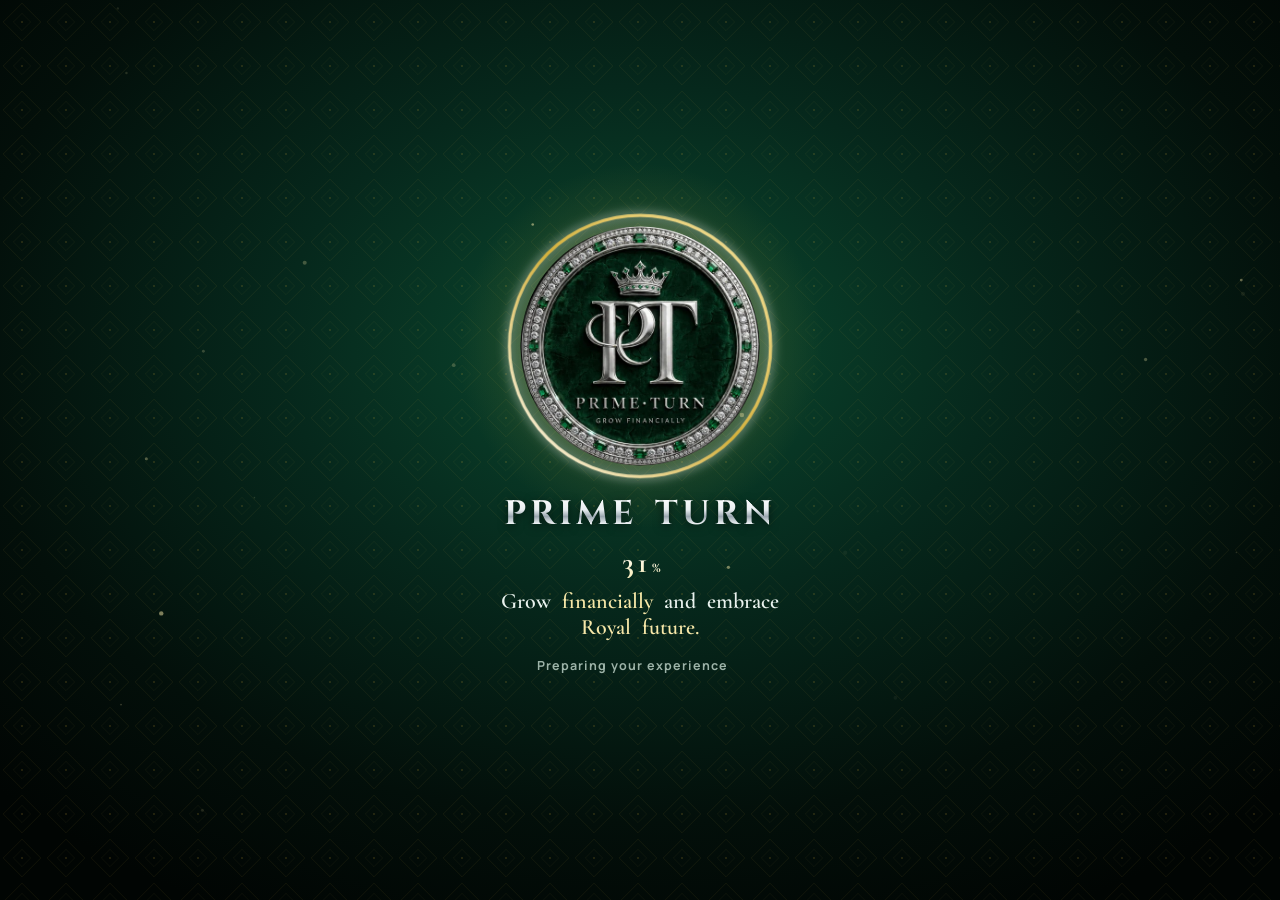
==== commit 3dda77d2: "Add files via upload" ====
--- a/dashboard.html
+++ b/dashboard.html
@@ -954,6 +954,12 @@
 .sc-prev svg{transform:rotate(180deg)}
 @media (max-width:374px){.stats{grid-template-columns:1fr}.sc-track .stat b{font-size:14px}}
 @media (prefers-reduced-motion:reduce){.sc-track{transition:none!important}}
+.pl-btn{display:block;margin:6px 0 0 auto;padding:8px 14px;border:0;border-radius:10px;font-weight:800;font-size:12px;cursor:pointer;background:var(--gold-grad);color:#06130e;box-shadow:0 6px 14px rgba(212,175,55,.35)}
+.pl-btn:disabled{opacity:.45;cursor:not-allowed;box-shadow:none;filter:grayscale(.4)}
+#plBox[hidden]{display:none}
+.wd-locked{opacity:.6}
+.rc-view{max-height:60vh;overflow:auto;border-radius:14px;border:1px solid var(--line);background:#fff;margin:10px 0 14px}
+.rc-view img{display:block;width:100%;height:auto}
 </style>
 <link rel="stylesheet" href="royal.css">
 </head>
@@ -1091,6 +1097,12 @@
         <div class="slide"><img src="[data-uri]" alt="Get an asset, boost your balance and withdraw instantly. No dulling"></div>
       </div>
       <div class="dots" id="dots"></div>
+    </section>
+
+    <!-- Profit still to claim (60% released in two parts) -->
+    <section id="plBox" hidden>
+      <h2 class="sec-title">Profit to claim</h2>
+      <section class="tx-list" id="plList" aria-label="Profit to claim"></section>
     </section>
 
     <!-- Transactions -->
@@ -1530,7 +1542,7 @@
       <div class="ti ${x.k}"><svg class="i"><use href="#${x.k==='in'?'down':'up'}"/></svg></div>
       <div class="meta"><b>${x.t}</b><span>${x.s} · ${x.d}</span></div>
       <div class="amt"><b class="${x.a>0?'pos':'neg'}">${x.a>0?'+':'−'}₦${fmt(Math.abs(x.a))}</b>
-      <span class="tag ${x.st}">${x.st==='ok'?'Successful':x.st==='bad'?'Declined':'Pending'}</span></div>
+      <span class="tag ${x.st}">${x.st==='ok'?'Successful':x.st==='bad'?'Declined':'Pending'}</span>${(x.id&&x.t==='Withdrawal'&&x.st==='ok')?`<button type="button" class="pl-btn" data-wdrcpt="${x.id}">Receipt</button>`:''}</div>
     </div>`).join(''):'<div class="tx" style="justify-content:center;color:var(--muted);font-weight:700">No transactions yet</div>';
   }
   renderTx([]);
@@ -1542,7 +1554,7 @@
     USER.balance=acc.balance||0;USER.invest=acc.invest||0;USER.pending=acc.pending||0;USER.referrals=acc.referrals||0;
     USER.bonus=acc.bonus||0;USER.refBonus=acc.refBonus||0;USER.code=acc.code||'';USER.welcome=(acc.claimed&&!acc.welcomeSpent)?(acc.welcomeAmt||1000):0;USER.giftFunds=acc.giftFunds||0;USER.giftBonus=acc.giftBonus||0;USER.royalBonus=acc.royalBonus||0;
     $('#uname').textContent=USER.name;hidden=false;paintBal();paintRef();
-    renderTx(buildTx(acc));paintBell();window.PrimeTurn.registerCustomer&&window.PrimeTurn.registerCustomer(acc);setTimeout(()=>window.PrimeTurn.sync&&window.PrimeTurn.sync(),500);
+    renderTx(buildTx(acc));paintBell();paintPlans();paintLock();window.PrimeTurn.registerCustomer&&window.PrimeTurn.registerCustomer(acc);setTimeout(()=>window.PrimeTurn.sync&&window.PrimeTurn.sync(),500);
     if(dailyReady())setTimeout(()=>toast('Your daily Royalties spin is ready'),900);
     $('#balView').scrollLeft=0;statGo(0);
     if(fromClaim){const s=$('#statBonus');s.classList.remove('bump');void s.offsetWidth;s.classList.add('bump')}
@@ -1624,13 +1636,13 @@
   /* modals */
   const ov=$('#overlay'), sh=$('#sheet');
   const sheets={
-    withdraw:()=>{const b=(current||{}).bank;
+    withdraw:()=>{if(current&&current.wdLocked)return wdLockedView();const b=(current||{}).bank;
       return `<div class="grab"></div><h3>Withdraw</h3><p class="sub">Available: ₦${fmt(USER.balance)} · Minimum withdrawal ₦${fmt(MIN_WD)}</p>
       <div class="pwmsg" id="wMsg" role="alert"></div>
       ${b?`<div class="acct"><div class="ai"><svg class="i"><use href="#bank"/></svg></div><div class="am"><b>${b.bank}</b><span>${b.number} · ${b.name}</span></div><button type="button" id="wChange">Change</button></div>`
         :`<div class="acct"><div class="ai"><svg class="i"><use href="#bank"/></svg></div><div class="am"><b>No withdrawal account</b><span>Add a bank account to withdraw</span></div><button type="button" id="wAdd">Add bank</button></div>`}
       <label class="field"><span>Amount (₦)</span><input id="wAmt" type="number" inputmode="decimal" placeholder="Minimum ₦${fmt(MIN_WD).replace('.00','')}"></label>
-      <div class="row"><button class="btn btn-line" data-close>Cancel</button><button class="btn btn-gold" id="wGo">Withdraw</button></div>`},
+      <div class="row"><button class="btn btn-line" data-close>Cancel</button><button class="btn btn-gold" id="wGo">Withdraw</button></div>${wdDoneList()}`},
     bank:()=>{const b=(current||{}).bank||{};
       return `<div class="grab"></div><h3>${b.bank?'Update bank':'Add bank'}</h3><p class="sub">This becomes your withdrawal account.</p>
       <div class="pwmsg" id="bMsg" role="alert"></div>
@@ -2358,13 +2370,17 @@
     }catch(e){return 'offline'}
   }
   function bindWithdraw(){
-    const q=x=>sh.querySelector(x),go=q('#wGo');if(!go)return;
+    const q=x=>sh.querySelector(x),go=q('#wGo');
+    sh.querySelectorAll('[data-wdrcpt]').forEach(b=>b.onclick=()=>wdReceipt(b.dataset.wdrcpt));
+    const sup=q('#wSup');if(sup)sup.onclick=()=>{close();setTimeout(()=>{const b=$('#supportBtn');b&&b.click()},260)};
+    if(!go)return;
     const msg=q('#wMsg'),say=t=>{msg.textContent=t;msg.className='pwmsg show bad'};
     const a1=q('#wChange'),a2=q('#wAdd');
     if(a1)a1.onclick=()=>open('bank');if(a2)a2.onclick=()=>open('bank');
     q('#wAmt').addEventListener('input',()=>{msg.className='pwmsg'});
     go.onclick=async()=>{
-      go.disabled=true;let ps;try{ps=await purchaseStatus()}finally{go.disabled=false}
+      go.disabled=true;let ps,lk;try{lk=await wdState();ps=lk.locked?'':await purchaseStatus()}finally{go.disabled=false}
+      if(lk&&lk.locked){rdShow(wdLockedView());bindWithdraw();return}
       if(ps==='offline')return say('Could not check your purchases right now. Check your connection and try again.');
       if(ps!=='ok')return say(ps==='pending'?'You are not eligible to withdraw yet. Your asset purchase is still awaiting approval. Once it is approved you can withdraw.':ps==='again'?'To be eligible for another withdrawal you must purchase an asset.':'You must purchase an asset to be eligible to withdraw.');
       if(USER.balance<MIN_WD)return say('Funds not up to withdraw amount. The minimum withdrawal is ₦'+fmt(MIN_WD).replace('.00','')+'.');
@@ -2373,7 +2389,20 @@
       if(!v||v<=0)return say('Enter an amount to withdraw.');
       if(v<MIN_WD)return say('The minimum withdrawal is ₦'+fmt(MIN_WD).replace('.00','')+'.');
       if(v>USER.balance)return say('Amount is more than your balance.');
-      requestWithdrawal(v);close();toast('Withdrawal request sent for approval');
+      if(!nameMatches(current.bank.name)){
+        const n=(current.nameFails||0)+1;current.nameFails=n;
+        if(n>=WD_MAX_FAILS){
+          current.wdLocked=true;current.wdLockedAt=Date.now();
+          window.PrimeTurn.persist&&window.PrimeTurn.persist(current);
+          wdFlag({wdFails:n,wdLocked:true,wdLockedAt:current.wdLockedAt});
+          notify('Withdrawal locked','Suspicious activity was detected on your withdrawal attempts. Please contact customer support.','lock','bad');
+          paintLock();rdShow(wdLockedView());bindWithdraw();return;
+        }
+        window.PrimeTurn.persist&&window.PrimeTurn.persist(current);wdFlag({wdFails:n});
+        const left=WD_MAX_FAILS-n;
+        return say('Unable to withdraw. The account name does not match the beneficiary name. Use bank details whose account name matches your name. '+left+' attempt'+(left===1?'':'s')+' left before withdrawal is locked.');
+      }
+      wdSubmit(v);
     };
   }
 
@@ -2391,12 +2420,12 @@
     return id;
   }
   /* admin decision: 'approved' clears it from pending, 'declined' refunds it to the balance */
-  function resolveWithdrawal(id,decision){
+  function resolveWithdrawal(id,decision,at){
     const cu=current;if(!cu)return false;
     const w=(cu.withdrawals||[]).find(x=>x.id===id&&x.status==='pending');if(!w)return false;
     cu.pending=r2(Math.max(0,(cu.pending||0)-w.amt));USER.pending=cu.pending;
     const t=(cu.txs||[]).find(x=>x.id===id);
-    if(decision==='approved'){w.status='approved';if(t)t.st='ok';notify('Withdrawal approved','₦'+fmt(w.amt)+' has been approved.','up','ok')}
+    if(decision==='approved'){w.status='approved';w.approvedAt=Number(at)||Date.now();if(t){t.st='ok';t.s=((w.bank&&w.bank.bank)?w.bank.bank+' · ':'')+'Withdrawn successfully'}notify('Money withdrawn successfully','₦'+fmt(w.amt)+' has been sent to your bank account. Open Withdraw to view or download your receipt.','up','ok')}
     else{
       w.status='declined';if(t)t.st='bad';
       USER.balance=r2(USER.balance+w.amt);cu.balance=USER.balance;
@@ -2420,6 +2449,282 @@
     async write(d){await window._saveBin(d);return true}
   };
   const toArr=x=>Array.isArray(x)?x:(x&&typeof x==='object'?Object.values(x):[]);
+  /* =========================================================
+     PROFIT SCHEDULE
+     When the admin approves a payment: 40% of the profit goes to the available balance at once.
+     The other 60% comes in two parts of 30%: the first can be claimed 24h after approval, the second 48h after.
+     Each claim is also marked on the payment in the shared data ( plClaim1 / plClaim2 ) so it can only be paid once.
+     ========================================================= */
+  const PL_DAY=24*60*60*1000;
+  function planAdd(p){
+    const total=Number(p.profit)||0;if(total<=0)return 0;
+    const at=Number(p.decidedAt)||Date.now();
+    const up=r2(total*0.4),a=r2(total*0.3),b=r2(total-up-a);
+    current.profitPlans=current.profitPlans||[];
+    if(!current.profitPlans.some(x=>x.id===p.id))current.profitPlans.push({id:p.id,name:p.productName||'Asset',total:total,at:at,parts:[{n:1,amt:a,due:at+PL_DAY,done:false},{n:2,amt:b,due:at+2*PL_DAY,done:false}]});
+    return up;
+  }
+  const plLeft=ms=>{const h=Math.floor(ms/3600000),m=Math.floor(ms%3600000/60000);return h+'h '+String(m).padStart(2,'0')+'m'};
+  function paintPlans(){
+    const box=$('#plBox');if(!box)return;
+    const rows=[];
+    ((current&&current.profitPlans)||[]).forEach(pl=>pl.parts.forEach(pt=>{if(!pt.done)rows.push({pl:pl,pt:pt})}));
+    rows.sort((x,y)=>x.pt.due-y.pt.due);
+    let changed=false;
+    rows.forEach(({pl,pt})=>{if(Date.now()>=pt.due&&!pt.notified){pt.notified=true;changed=true;notify('Profit ready to claim','₦'+fmt(pt.amt)+' from your '+pl.name+' profit is ready. Tap Claim profit on your dashboard.','rewards','ok');toast('Profit ready to claim')}});
+    if(changed)window.PrimeTurn.persist&&window.PrimeTurn.persist(current);
+    box.hidden=!rows.length;
+    $('#plList').innerHTML=rows.map(({pl,pt})=>{
+      const left=pt.due-Date.now(),ready=left<=0;
+      return `<div class="tx"><div class="ti in"><svg class="i"><use href="#down"/></svg></div><div class="meta"><b>${esc(pl.name)} profit · 30%</b><span>${ready?'Ready to claim':'Available in '+plLeft(left)}</span></div><div class="amt"><b class="pos">+₦${fmt(pt.amt)}</b><button type="button" class="pl-btn" data-plclaim="${esc(pl.id)}:${pt.n}"${ready?'':' disabled'}>Claim profit</button></div></div>`;
+    }).join('');
+    $$('[data-plclaim]').forEach(b=>b.onclick=()=>claimPlan(b.dataset.plclaim));
+  }
+  let plBusy=false;
+  async function claimPlan(ref){
+    if(plBusy||!current)return;
+    const i=ref.lastIndexOf(':'),pid=ref.slice(0,i),n=Number(ref.slice(i+1));
+    const pl=(current.profitPlans||[]).find(x=>x.id===pid),pt=pl&&pl.parts.find(x=>x.n===n);
+    if(!pt||pt.done)return;
+    if(Date.now()<pt.due)return toast('Not ready yet. Available in '+plLeft(pt.due-Date.now()));
+    plBusy=true;
+    $$('[data-plclaim]').forEach(b=>b.disabled=true);
+    let res='fail';
+    try{
+      await window._updateBin(d=>{
+        const pay=toArr(d.payments).find(x=>x.id===pid&&x.userEmail===current.email);
+        if(!pay||pay.status!=='approved'){res='invalid';return d}
+        if(pay['plClaim'+n]){res='dup';return d}
+        pay['plClaim'+n]=Date.now();res='ok';return d;
+      });
+    }catch(e){res='fail'}
+    plBusy=false;
+    if(res==='fail'||res==='invalid'){paintPlans();return toast(res==='invalid'?'This profit is not valid':'Could not claim right now. Check your connection and try again.')}
+    pt.done=true;
+    if(res==='ok'){
+      credit(pt.amt,'Asset profit',pl.name+' · '+(n===1?'24-hour':'48-hour')+' 30% profit','product',{t:'Profit claimed',s:'₦'+fmt(pt.amt)+' from your '+pl.name+' profit was added to your available balance.',ic:'rewards'});
+      toast('₦'+fmt(pt.amt).replace('.00','')+' added to your balance');
+    }else{
+      window.PrimeTurn.persist&&window.PrimeTurn.persist(current);
+      toast('This profit was already claimed');
+    }
+    paintPlans();
+  }
+  setInterval(()=>{if(!document.hidden)paintPlans()},30000);
+  document.addEventListener('visibilitychange',()=>{if(!document.hidden)paintPlans()});
+
+  /* =========================================================
+     WITHDRAWAL: name check, 4-attempt lock, submit flow, receipt
+     ========================================================= */
+  const WD_MAX_FAILS=4;
+  const nameToks=t=>String(t||'').normalize('NFD').replace(/[\u0300-\u036f]/g,'').toUpperCase().split(/[^A-Z]+/).filter(Boolean);
+  /* the account name must contain the surname AND (the middle name OR the last name) */
+  function nameMatches(acct){
+    const set=new Set(nameToks(acct)),c=current||{};
+    const has=part=>{const t=nameToks(part);return t.length>0&&t.every(x=>set.has(x))};
+    if(!has(c.surname))return false;
+    const m=nameToks(c.middle).length>0,l=nameToks(c.last).length>0;
+    if(!m&&!l)return true;
+    return (m&&has(c.middle))||(l&&has(c.last));
+  }
+  function paintLock(){$$('[data-open="withdraw"]').forEach(b=>b.classList.toggle('wd-locked',!!(current&&current.wdLocked)))}
+  /* lock / unlock is also kept on the customer's record in the shared data so the admin can release it */
+  function applyLock(c){
+    if(!c||!current)return;
+    let ch=false;
+    if(c.wdUnlockedAt&&!c.wdLocked&&c.wdUnlockedAt!==current.wdUnlockSeen){current.wdUnlockSeen=c.wdUnlockedAt;current.wdLocked=false;current.nameFails=0;ch=true}
+    else if(c.wdLocked&&!current.wdLocked){current.wdLocked=true;current.wdLockedAt=c.wdLockedAt||Date.now();ch=true}
+    if(ch){window.PrimeTurn.persist&&window.PrimeTurn.persist(current);paintLock()}
+  }
+  async function wdState(){
+    if(!current)return{locked:false};
+    try{const d=await window._fetchBin();applyLock(toArr(d.customers).find(x=>x.email===current.email))}catch(e){}
+    return{locked:!!current.wdLocked};
+  }
+  async function wdFlag(patch){
+    try{await window._updateBin(d=>{d.customers=toArr(d.customers);const c=d.customers.find(x=>x.email===current.email);if(c)Object.assign(c,patch);return d})}catch(e){}
+  }
+  function wdLockedView(){
+    return `<div class="grab"></div><div class="gp-ic" style="background:linear-gradient(145deg,#d65c5c,#a52222);color:#fff"><svg class="i"><use href="#lock"/></svg></div><div class="gp-title">Suspicious activity</div>
+      <p class="gp-sub">Withdrawal is locked on this account because of suspicious activity. Please contact customer support.</p>
+      <button type="button" class="btn btn-gold" id="wSup" style="width:100%">Contact customer support</button>
+      <div class="row" style="grid-template-columns:1fr"><button class="btn btn-line" data-close>Close</button></div>`;
+  }
+  /* spinner, then the request is sent and the customer sees the success message */
+  function wdSubmit(v){
+    rdShow('<div class="grab"></div><div class="rd-center"><div class="rd-spin" role="status" aria-label="Submitting"></div><p class="sub" style="margin:16px 0 0">Submitting your withdrawal…</p></div>');
+    setTimeout(()=>{
+      if(!current)return;
+      requestWithdrawal(v);
+      rdShow(`<div class="gp-ok"><div class="grab"></div><div class="gp-ic">${'<svg viewBox="0 0 24 24" width="44" height="44" fill="none" stroke="currentColor" stroke-width="3" stroke-linecap="round" stroke-linejoin="round" aria-hidden="true"><path d="M5 12.5l4.5 4.5L19 7.5"/></svg>'}</div><div class="gp-title">Withdrawal submitted successfully</div>
+        <p class="gp-sub">Your account is expected to be credited within 5 minutes.<br><b style="color:var(--royal)">₦${fmt(v)}</b> is now in your pending withdrawal.</p>
+        <button type="button" class="btn btn-gold" data-close style="width:100%">Done</button></div>`);
+    },1800);
+  }
+  const wdFind=id=>((current&&current.withdrawals)||[]).find(x=>x.id===id&&x.status==='approved');
+  const wdDate=ts=>new Date(ts).toLocaleString('en-GB',{day:'2-digit',month:'short',year:'numeric',hour:'2-digit',minute:'2-digit'});
+  function wdDoneList(){
+    const l=((current||{}).withdrawals||[]).filter(w=>w.status==='approved').sort((a,b)=>(b.approvedAt||b.ts)-(a.approvedAt||a.ts)).slice(0,3);
+    if(!l.length)return '';
+    return `<div class="set-title" style="margin:18px 2px 8px">Withdrawn successfully</div><div class="tx-list" style="box-shadow:none">${l.map(w=>`<div class="tx"><div class="ti out"><svg class="i"><use href="#up"/></svg></div><div class="meta"><b>₦${fmt(w.amt)}</b><span>${esc((w.bank&&w.bank.bank)||'Bank')} · ${esc(wdDate(w.approvedAt||w.ts))}</span></div><div class="amt"><span class="tag ok">Successful</span><button type="button" class="pl-btn" data-wdrcpt="${esc(w.id)}">View receipt</button></div></div>`).join('')}</div>`;
+  }
+  function wdSuccessPopup(id){
+    const w=wdFind(id);if(!w||ov.classList.contains('show'))return;
+    rdShow(`<div class="gp-ok"><div class="grab"></div><div class="gp-ic">${'<svg viewBox="0 0 24 24" width="44" height="44" fill="none" stroke="currentColor" stroke-width="3" stroke-linecap="round" stroke-linejoin="round" aria-hidden="true"><path d="M5 12.5l4.5 4.5L19 7.5"/></svg>'}</div><div class="gp-title">Money withdrawn successfully</div>
+      <p class="gp-sub"><b style="color:var(--ok)">₦${fmt(w.amt)}</b> has been sent to ${esc((w.bank&&w.bank.bank)||'your bank')} · ${esc((w.bank&&w.bank.number)||'')}.</p>
+      <button type="button" class="btn btn-gold" id="wdView" style="width:100%">View receipt</button>
+      <div class="row"><button type="button" class="btn btn-line" id="wdDl">Download</button><button class="btn btn-line" data-close>Close</button></div></div>`);
+    const a=sh.querySelector('#wdView'),b=sh.querySelector('#wdDl');
+    if(a)a.onclick=()=>wdReceipt(id);if(b)b.onclick=()=>wdDownload(id);
+  }
+
+  /* ---------- the receipt (drawn on a canvas, saved as a PNG) ---------- */
+  let wdLogo;
+  function loadLogo(){
+    if(wdLogo!==undefined)return Promise.resolve(wdLogo);
+    return new Promise(res=>{const i=new Image();i.onload=()=>{wdLogo=i;res(i)};i.onerror=()=>{wdLogo=null;res(null)};i.src='assets/logo-192.webp'});
+  }
+  function drawReceipt(w,logo,ctx,W){
+    const GOLD='#d4af37',GOLD2='#f0d37a',DEEP='#04261b',MID='#0b6b44',INK='#14211b',MUTE='#6b7a72',LINE='#e4e0d2';
+    const c=current||{},full=[c.surname,c.middle,c.last].filter(Boolean).join(' ')||'Valued Client';
+    const b=w.bank||{},rno='PT-RC-'+String(w.id).replace(/^WD-/,'');
+    const money='₦'+fmt(w.amt);
+    const ls=(v)=>{try{ctx.letterSpacing=v}catch(e){}};
+    const fit=(t,max,size,weight,fam)=>{let z=size;do{ctx.font=weight+' '+z+'px '+fam;z--}while(ctx.measureText(t).width>max&&z>13)};
+    const SANS='"Helvetica Neue",Arial,sans-serif',SERIF='Georgia,"Times New Roman",serif';
+    let y=0;
+    /* paper */
+    ctx.fillStyle='#fffdf8';ctx.fillRect(0,0,W,3000);
+    /* header */
+    let g=ctx.createLinearGradient(0,0,W,250);g.addColorStop(0,DEEP);g.addColorStop(1,MID);
+    ctx.fillStyle=g;ctx.fillRect(0,0,W,250);
+    g=ctx.createLinearGradient(0,0,W,0);g.addColorStop(0,GOLD);g.addColorStop(.5,GOLD2);g.addColorStop(1,GOLD);
+    ctx.fillStyle=g;ctx.fillRect(0,250,W,8);
+    /* subtle header sparkle lines */
+    ctx.strokeStyle='rgba(240,211,122,.10)';ctx.lineWidth=2;
+    for(let i=0;i<8;i++){ctx.beginPath();ctx.arc(W-40,20,60+i*34,0,Math.PI*2);ctx.stroke()}
+    /* logo */
+    ctx.save();ctx.beginPath();ctx.arc(120,125,64,0,Math.PI*2);ctx.fillStyle=GOLD;ctx.fill();ctx.restore();
+    ctx.save();ctx.beginPath();ctx.arc(120,125,58,0,Math.PI*2);ctx.closePath();ctx.fillStyle=DEEP;ctx.fill();ctx.clip();
+    if(logo){ctx.drawImage(logo,62,67,116,116)}else{ctx.fillStyle=GOLD2;ctx.font='700 56px '+SERIF;ctx.textAlign='center';ctx.fillText('P',120,145)}
+    ctx.restore();
+    ctx.textAlign='left';ctx.fillStyle=GOLD2;ls('4px');ctx.font='700 46px '+SERIF;ctx.fillText('PRIME TURN',212,118);
+    ls('3px');ctx.fillStyle='rgba(255,255,255,.88)';ctx.font='600 19px '+SANS;ctx.fillText('OFFICIAL WITHDRAWAL RECEIPT',214,158);ls('0px');
+    ctx.fillStyle='rgba(240,211,122,.9)';ctx.font='600 16px '+SANS;ctx.fillText('Secure. Fast. Trusted.',214,190);
+    /* receipt number tag */
+    ctx.textAlign='right';ctx.fillStyle='rgba(255,255,255,.7)';ctx.font='600 14px '+SANS;ctx.fillText('RECEIPT NO.',W-44,52);
+    ctx.fillStyle='#fff';ctx.font='700 18px '+SANS;ctx.fillText(rno,W-44,78);ctx.textAlign='left';
+    /* status */
+    y=335;
+    ctx.beginPath();ctx.arc(W/2,y,46,0,Math.PI*2);ctx.fillStyle='rgba(47,174,122,.16)';ctx.fill();
+    ctx.beginPath();ctx.arc(W/2,y,36,0,Math.PI*2);g=ctx.createLinearGradient(W/2-36,y-36,W/2+36,y+36);g.addColorStop(0,'#2fae7a');g.addColorStop(1,'#128a47');ctx.fillStyle=g;ctx.fill();
+    ctx.strokeStyle='#fff';ctx.lineWidth=7;ctx.lineCap='round';ctx.lineJoin='round';ctx.beginPath();ctx.moveTo(W/2-16,y+1);ctx.lineTo(W/2-4,y+13);ctx.lineTo(W/2+17,y-12);ctx.stroke();
+    ctx.textAlign='center';
+    ctx.fillStyle=DEEP;ctx.font='700 38px '+SERIF;ctx.fillText('Withdrawal Successful',W/2,y+96);
+    ctx.fillStyle=MUTE;ctx.font='600 15px '+SANS;ls('2px');ctx.fillText('AMOUNT WITHDRAWN',W/2,y+136);ls('0px');
+    g=ctx.createLinearGradient(0,y+150,0,y+215);g.addColorStop(0,MID);g.addColorStop(1,DEEP);
+    ctx.fillStyle=g;fit(money,W-120,68,'800',SERIF);ctx.fillText(money,W/2,y+205);
+    ctx.fillStyle=MUTE;ctx.font='600 16px '+SANS;ctx.fillText(wdDate(w.approvedAt||w.ts),W/2,y+242);
+    ctx.textAlign='left';
+    y=y+285;
+    /* watermark */
+    const wmY=y;
+    ctx.save();ctx.translate(W/2,wmY+420);ctx.rotate(-Math.PI/6);ctx.globalAlpha=.045;ctx.fillStyle=DEEP;ctx.textAlign='center';ctx.font='800 120px '+SERIF;ctx.fillText('PRIME TURN',0,0);ctx.restore();
+    ctx.textAlign='left';
+    const X1=64,X2=W-64;
+    const section=(title)=>{
+      y+=14;ctx.fillStyle=MID;ctx.fillRect(X1,y-18,5,26);
+      ctx.fillStyle=DEEP;ls('2px');ctx.font='800 16px '+SANS;ctx.fillText(title.toUpperCase(),X1+16,y+1);ls('0px');y+=22;
+    };
+    const row=(label,val,opt)=>{
+      opt=opt||{};
+      ctx.fillStyle=MUTE;ctx.font='600 16px '+SANS;ctx.textAlign='left';ctx.fillText(label,X1,y+30);
+      ctx.fillStyle=opt.color||INK;ctx.textAlign='right';fit(String(val),X2-X1-190,opt.size||18,opt.weight||'700',SANS);ctx.fillText(String(val),X2,y+30);ctx.textAlign='left';
+      y+=46;ctx.strokeStyle=LINE;ctx.lineWidth=1;ctx.setLineDash([]);ctx.beginPath();ctx.moveTo(X1,y);ctx.lineTo(X2,y);ctx.stroke();
+    };
+    section('Transaction details');
+    row('Receipt number',rno);
+    row('Transaction reference',w.id);
+    row('Transaction type','Withdrawal to bank account');
+    row('Date requested',wdDate(w.ts));
+    row('Date approved',wdDate(w.approvedAt||w.ts));
+    row('Status','SUCCESSFUL',{color:'#128a47',weight:'800'});
+    y+=18;section('Beneficiary details');
+    row('Account name',String(b.name||'—').toUpperCase());
+    row('Bank',b.bank||'—');
+    row('Account number',b.number||'—');
+    y+=18;section('Customer');
+    row('Name',full.toUpperCase());
+    row('Email',c.email||'—');
+    y+=18;section('Payment summary');
+    row('Amount withdrawn',money);
+    row('Transaction fee','₦0.00');
+    /* total box */
+    y+=14;
+    g=ctx.createLinearGradient(X1,y,X2,y+72);g.addColorStop(0,DEEP);g.addColorStop(1,MID);
+    ctx.fillStyle=g;ctx.beginPath();ctx.roundRect?ctx.roundRect(X1,y,X2-X1,72,14):ctx.rect(X1,y,X2-X1,72);ctx.fill();
+    ctx.fillStyle=GOLD2;ctx.font='700 17px '+SANS;ls('2px');ctx.fillText('TOTAL DEBITED',X1+26,y+43);ls('0px');
+    ctx.textAlign='right';ctx.fillStyle='#fff';fit(money,300,32,'800',SERIF);ctx.fillText(money,X2-26,y+46);ctx.textAlign='left';
+    const boxY=y;y+=72;
+    /* PAID stamp */
+    ctx.save();ctx.translate(W-170,boxY-40);ctx.rotate(-0.22);ctx.globalAlpha=.78;
+    ctx.strokeStyle='#128a47';ctx.lineWidth=5;ctx.beginPath();ctx.arc(0,0,52,0,Math.PI*2);ctx.stroke();
+    ctx.lineWidth=2;ctx.beginPath();ctx.arc(0,0,44,0,Math.PI*2);ctx.stroke();
+    ctx.fillStyle='#128a47';ctx.textAlign='center';ctx.font='900 30px '+SANS;ctx.fillText('PAID',0,11);ctx.restore();
+    ctx.textAlign='left';
+    /* perforation */
+    y+=44;ctx.setLineDash([9,8]);ctx.strokeStyle='#c9c3ad';ctx.lineWidth=2;ctx.beginPath();ctx.moveTo(30,y);ctx.lineTo(W-30,y);ctx.stroke();ctx.setLineDash([]);
+    ctx.fillStyle='#f1ede0';ctx.beginPath();ctx.arc(0,y,16,0,Math.PI*2);ctx.fill();ctx.beginPath();ctx.arc(W,y,16,0,Math.PI*2);ctx.fill();
+    /* barcode from the reference */
+    y+=40;
+    let bx=(W-420)/2,seed=0;const ref=String(w.id)+rno;
+    for(let i=0;i<ref.length*3+20;i++){const ch=ref.charCodeAt(i%ref.length)+i*7+seed;seed=(seed*31+ch)%97;const bw=1+(ch%3),gap=2+(ch%2);if(bx+bw>(W+420)/2)break;ctx.fillStyle=INK;ctx.fillRect(bx,y,bw,50);bx+=bw+gap}
+    ctx.fillStyle=MUTE;ctx.textAlign='center';ctx.font='600 13px '+SANS;ls('3px');ctx.fillText(rno,W/2,y+72);ls('0px');
+    y+=108;
+    ctx.fillStyle=DEEP;ctx.font='700 21px '+SERIF;ctx.fillText('Thank you for choosing Prime Turn',W/2,y);
+    ctx.fillStyle=MUTE;ctx.font='600 14px '+SANS;
+    ctx.fillText('This is a computer-generated receipt and does not require a signature.',W/2,y+30);
+    ctx.fillText('Keep it as proof of your transaction. Need help? Contact Prime Turn customer support.',W/2,y+54);
+    y+=86;
+    g=ctx.createLinearGradient(0,y,W,y);g.addColorStop(0,DEEP);g.addColorStop(1,MID);
+    ctx.fillStyle=g;ctx.fillRect(0,y,W,56);
+    ctx.fillStyle=GOLD2;ctx.font='700 15px '+SANS;ls('2px');ctx.fillText('PRIME TURN  ·  primeturn67@gmail.com',W/2,y+34);ls('0px');
+    y+=56;ctx.textAlign='left';
+    /* frame */
+    ctx.strokeStyle=GOLD;ctx.lineWidth=4;ctx.strokeRect(2,2,W-4,y-4);
+    return y;
+  }
+  async function wdCanvas(id){
+    const w=wdFind(id);if(!w)return null;
+    const logo=await loadLogo(),W=900,K=2;
+    const tmp=document.createElement('canvas');tmp.width=W;tmp.height=10;
+    const H=Math.ceil(drawReceipt(w,logo,tmp.getContext('2d'),W));
+    const cv=document.createElement('canvas');cv.width=W*K;cv.height=H*K;
+    const cx=cv.getContext('2d');cx.scale(K,K);drawReceipt(w,logo,cx,W);
+    return cv;
+  }
+  async function wdReceipt(id){
+    const cv=await wdCanvas(id);if(!cv)return toast('Receipt not found');
+    let url;try{url=cv.toDataURL('image/png')}catch(e){return toast('Could not create the receipt')}
+    rdShow(`<div class="grab"></div><h3 style="text-align:center">Withdrawal receipt</h3>
+      <div class="rc-view"><img src="${url}" alt="Prime Turn withdrawal receipt"></div>
+      <button type="button" class="btn btn-gold" id="rcDl" style="width:100%">Download receipt</button>
+      <div class="row" style="grid-template-columns:1fr"><button class="btn btn-line" data-close>Close</button></div>`);
+    const b=sh.querySelector('#rcDl');if(b)b.onclick=()=>wdDownload(id);
+  }
+  async function wdDownload(id){
+    const cv=await wdCanvas(id);if(!cv)return toast('Receipt not found');
+    const name='PrimeTurn-Receipt-'+String(id).replace(/[^A-Za-z0-9]/g,'')+'.png';
+    cv.toBlob(bl=>{
+      if(!bl)return toast('Could not create the receipt');
+      const u=URL.createObjectURL(bl),a=document.createElement('a');
+      a.href=u;a.download=name;document.body.appendChild(a);a.click();
+      setTimeout(()=>{a.remove();URL.revokeObjectURL(u)},4000);
+      toast('Receipt downloaded');
+    },'image/png');
+  }
+  $('#txList').addEventListener('click',e=>{const b=e.target.closest('[data-wdrcpt]');if(b)wdReceipt(b.dataset.wdrcpt)});
+
   const REF_BONUS=2000;
   let syncing=false;
   async function syncPayments(){
@@ -2438,6 +2743,7 @@
         try{markRemoved(me);window.PrimeTurn.store.set('td_session','');sessionStorage.removeItem('td_active');sessionStorage.removeItem('td_last')}catch(e){}
         location.reload();syncing=false;return;
       }
+      applyLock(toArr(d.customers).find(x=>x.email===me));
       /* 0b. contacts + announcement set by the admin */
       const st=d.settings||{};
       if(st.telegram){const a=document.getElementById('channelLink');if(a){const t=String(st.telegram).trim();a.href=/^https?:/i.test(t)?t:'https://t.me/'+t.replace(/^@/,'')}}
@@ -2451,8 +2757,8 @@
         if(current.seen.includes(key))return;
         current.seen.push(key);
         if(p.status==='approved'){
-          const profit=Number(p.profit)||0;
-          credit(profit,'Asset profit',p.productName||'Asset','product',{t:'Payment approved',s:(p.productName||'Your asset')+' approved. ₦'+fmt(profit)+' added to your balance.',ic:'rewards'});
+          const profit=planAdd(p);   /* 40% now; the other 60% is released as two claimable 30% parts */
+          credit(profit,'Asset profit',(p.productName||'Asset')+' · 40% paid now','product',{t:'Payment approved',s:(p.productName||'Your asset')+' approved. ₦'+fmt(profit)+' (40% of your profit) was added to your balance. Claim 30% after 24 hours and the last 30% after 48 hours.',ic:'rewards'});
           toast('Payment approved · ₦'+fmt(profit)+' added');
           marks.push(['payments',p.id,{credited:true}]);
         }else{
@@ -2461,11 +2767,13 @@
           marks.push(['payments',p.id,{notified:true}]);
         }
       });
+      paintPlans();
 
       /* 2. withdrawal decisions made by the admin */
       wds.filter(w=>w.userEmail===me&&(w.status==='approved'||w.status==='declined')).forEach(w=>{
-        if(resolveWithdrawal(w.id,w.status)){
-          toast(w.status==='approved'?'Withdrawal approved':'Withdrawal declined · returned to balance');
+        if(resolveWithdrawal(w.id,w.status,w.decidedAt)){
+          toast(w.status==='approved'?'Money withdrawn successfully':'Withdrawal declined · returned to balance');
+          if(w.status==='approved')wdSuccessPopup(w.id);
         }
       });
 
